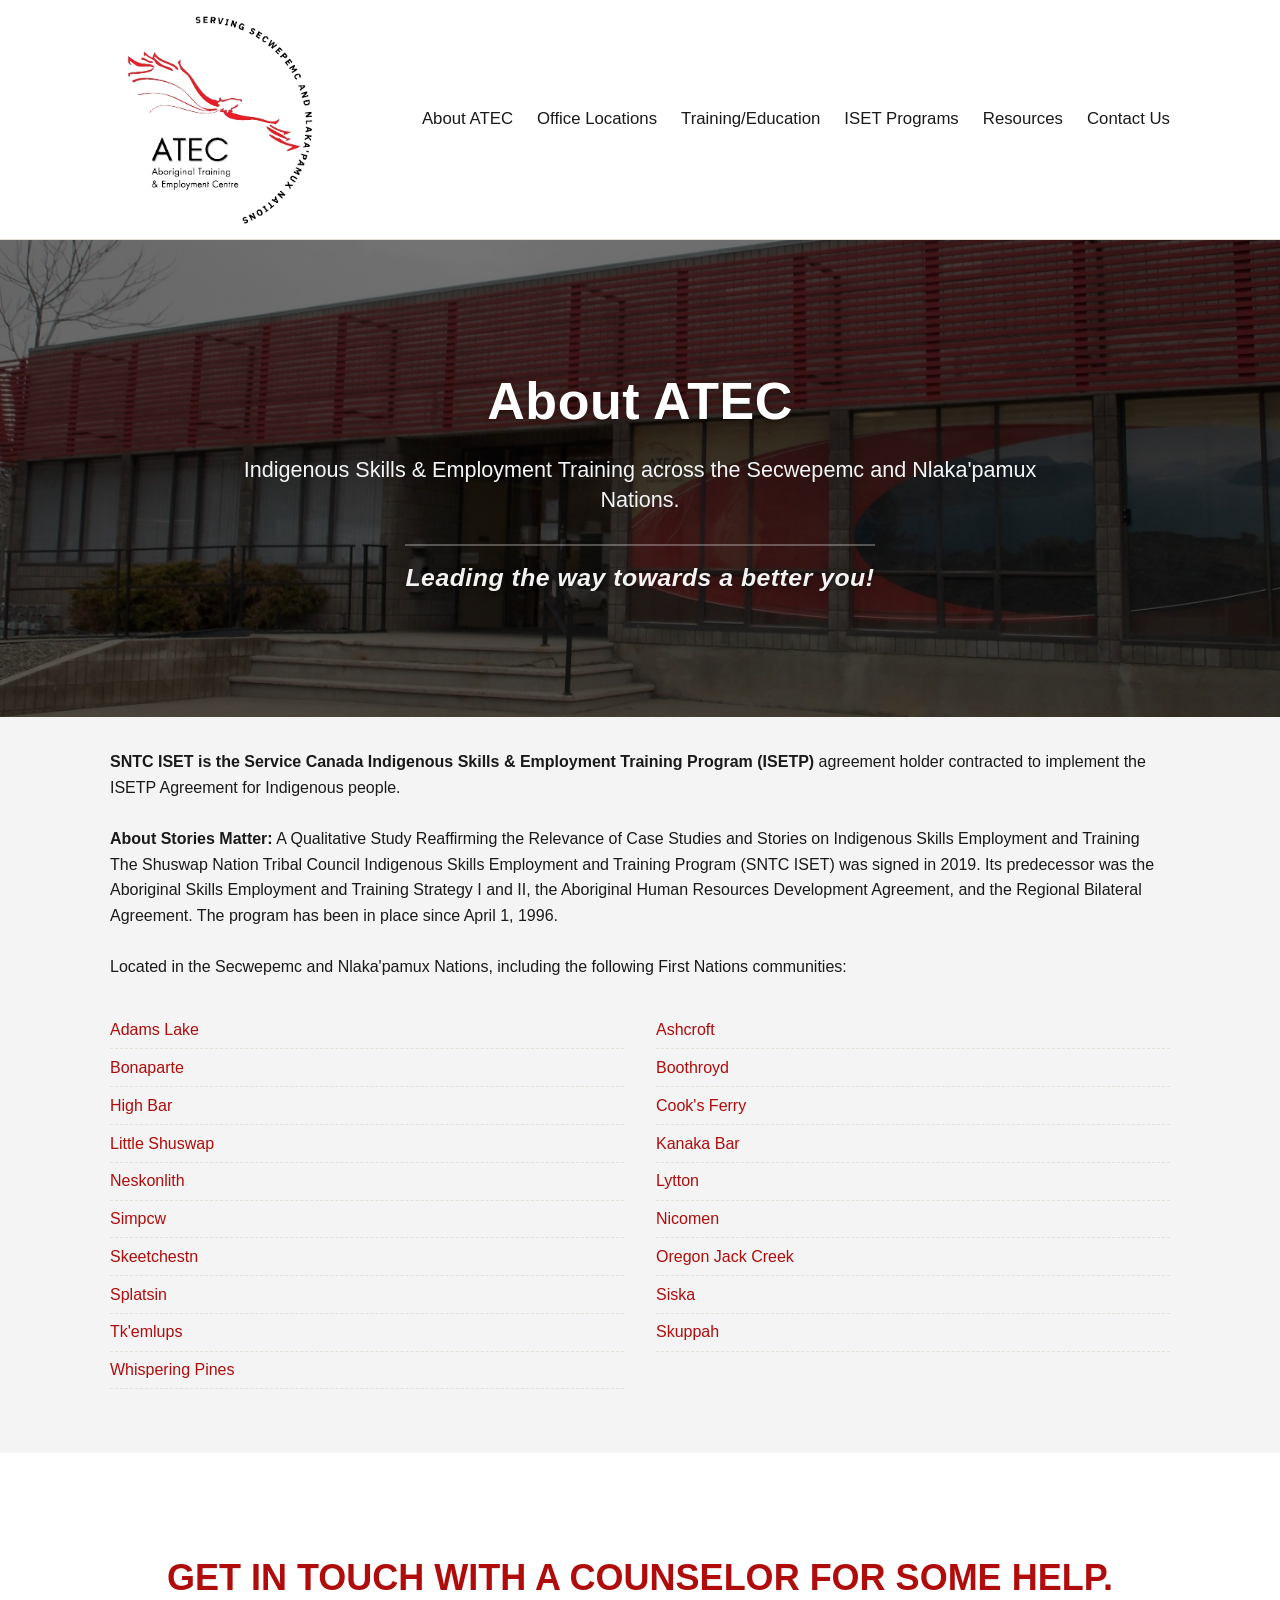
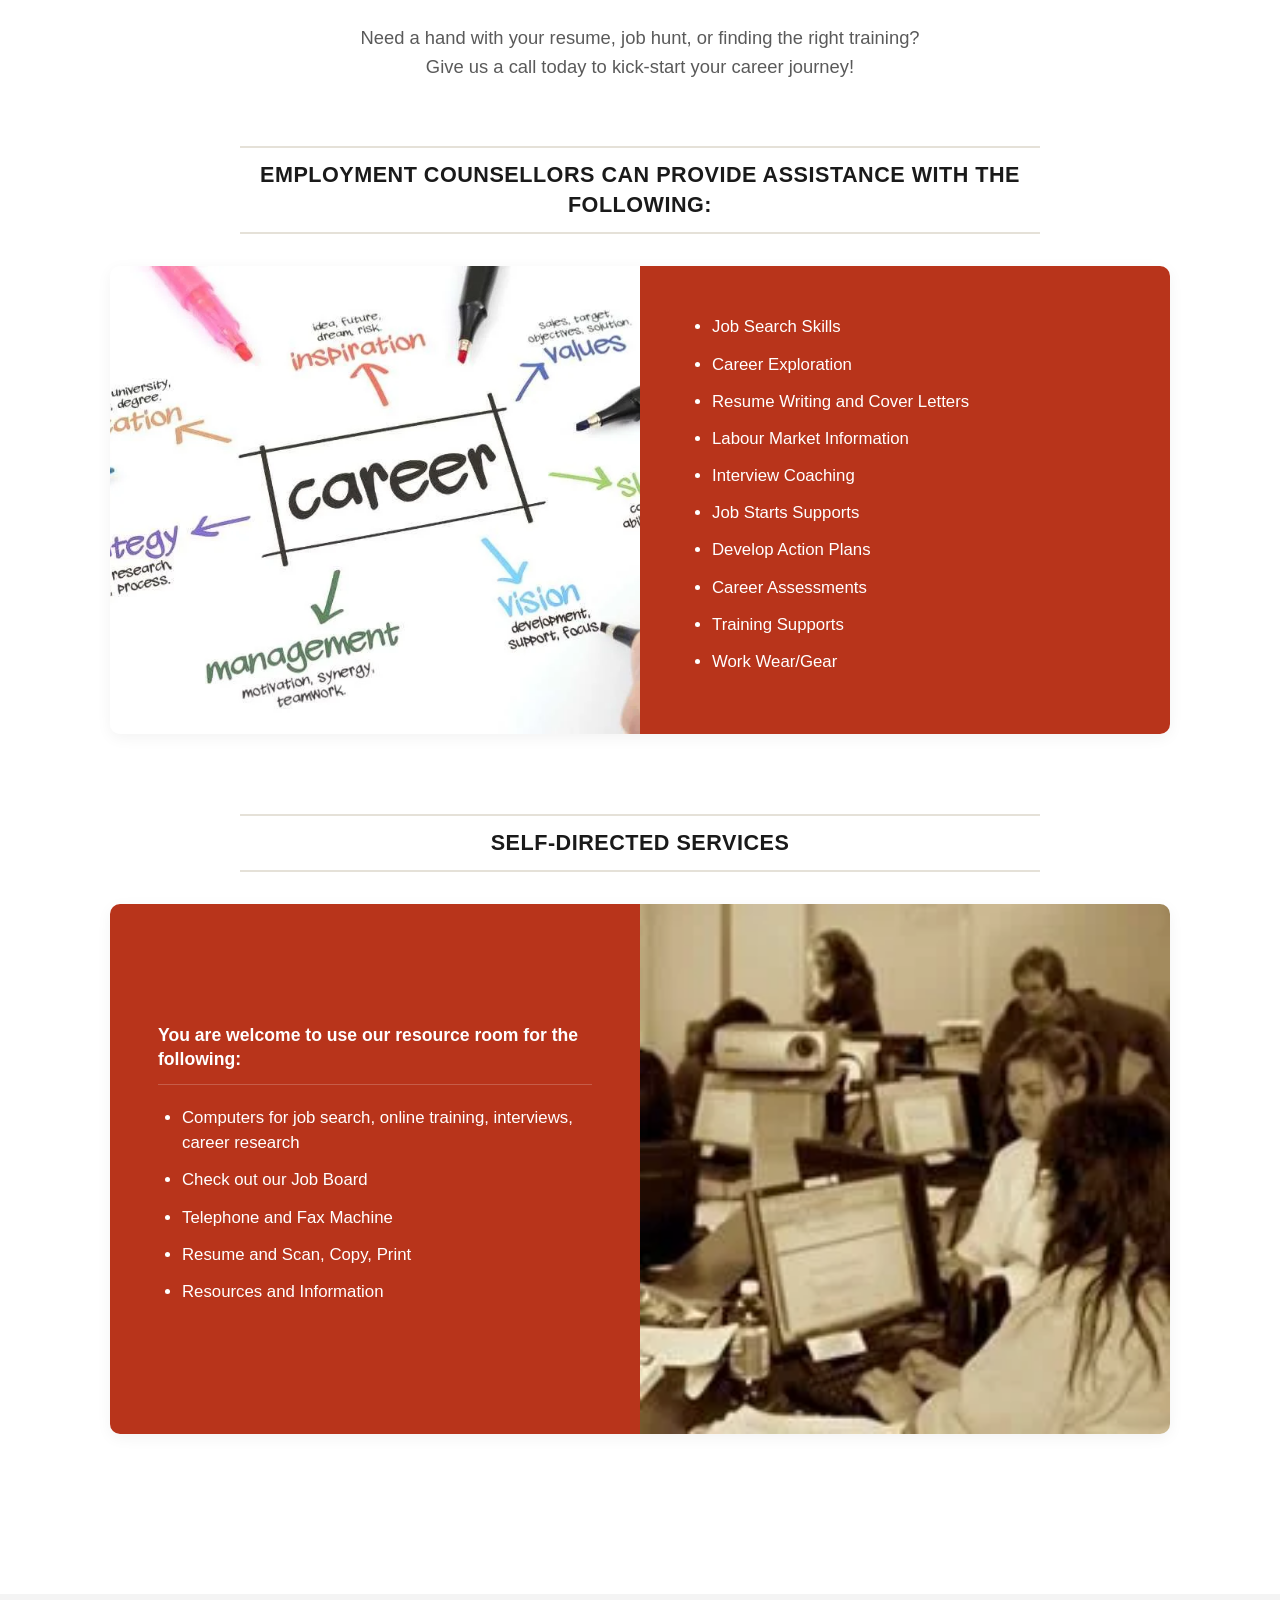
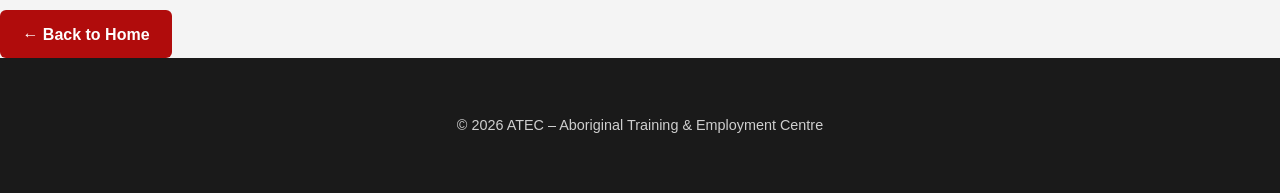
==== pages/about.html @ 4f8f6fdd "suggestions update 2" ====
<!doctype html>
<html lang="en">
  <head>
    <meta charset="utf-8" />
    <meta name="viewport" content="width=device-width, initial-scale=1" />
    <title>About ATEC </title>
    <meta name="description" content="SNTC ISET is the Service Canada Indigenous Skills & Employment Training Program agreement holder serving the Secwepemc and Nlaka'pamux Nations." />
    <link rel="stylesheet" href="../styles.css" />
  </head>
  <body>
    <header class="site-header">
      <div class="container header-inner">
        <div class="logo">
          <a href="../index.html" class="logo"><img src="../media/ATEC_LogoColor_SM-removebg-preview.webp" alt="ATEC Logo" height="225px"></a>
        </div>
        <button class="nav-toggle" id="menu-toggle" aria-label="Toggle Options Menu">
        <span></span>
        <span></span>
        <span></span>
        </button>
        <nav class="site-nav" aria-label="Primary">
          <ul>
            <li><a href="../pages/about.html">About ATEC</a></li>
            <li><a href="../pages/offices.html">Office Locations</a></li>
            <li><a href="../pages/train-educ.html">Training/Education</a></li>
            <li><a href="../pages/iset.html">ISET Programs</a></li>
            <li><a href="../pages/resources.html">Resources</a></li>
            <li><a href="../pages/contact.html">Contact Us</a></li>
          </ul>
        </nav>
      </div>
    </header>
    <main>
      <section class="page-hero about-hero">
        <div class="hero-overlay"></div>
        <div class="container hero-inner-content">
          <h1>About ATEC</h1>
          <p class="tagline">Indigenous Skills &amp; Employment Training across the Secwepemc and Nlaka'pamux Nations.</p>
          <p class="hero-phrase">Leading the way towards a better you!</p>
        </div>
      </section>
      <div class="container">
        <p>
        <strong>SNTC ISET is the Service Canada Indigenous Skills &amp; Employment Training Program (ISETP) </strong> agreement holder contracted to implement the ISETP Agreement for Indigenous people.
        </p><br>
        <p> <strong>About Stories Matter:</strong> A Qualitative Study Reaffirming the Relevance of Case Studies and Stories on Indigenous Skills Employment and Training The Shuswap Nation Tribal Council Indigenous Skills Employment and Training Program (SNTC ISET) was signed in 2019. Its predecessor was the Aboriginal Skills Employment and Training Strategy I and II, the Aboriginal Human Resources Development Agreement, and the Regional Bilateral Agreement. The program has been in place since April 1, 1996. 
        </p> <br>
        <p> Located in the Secwepemc and Nlaka'pamux Nations, including the following First Nations communities:
        </p>
        <nav class="nations">
          <div>   
            <ul>
              <li><a href="https://adamslakeband.org/" target="_blank">Adams Lake</a></li>
              <li><a href="https://www.bonapartefirstnation.ca/" target="_blank">Bonaparte</a></li>
              <li><a href="https://www.highbarfirstnation.ca/" target="_blank">High Bar</a></li>
              <li><a href="https://lslb.ca/" target="_blank">Little Shuswap</a></li>
              <li><a href="https://neskonlith.net/" target="_blank">Neskonlith</a></li>
              <li><a href="https://simpcw.com/" target="_blank">Simpcw</a></li>
              <li><a href="https://skeetchestn.ca/" target="_blank">Skeetchestn</a></li>
              <li><a href="https://splatsin.ca/" target="_blank">Splatsin</a></li>
              <li><a href="https://tkemlups.ca/" target="_blank">Tk'emlups</a></li>
              <li><a href="https://www.wpcib.com/" target="_blank">Whispering Pines</a></li>
            </ul>
          </div>
          <div>    
            <ul>
               <li><a href="http://www.ashcroftband.ca/" target="_blank">Ashcroft</a></li>
              <li><a href="https://www.bcafn.ca/first-nations-bc/lower-mainland-southwest/boothroyd-indian-band" target="_blank">Boothroyd</a></li>
              <li><a href="https://cooksferry.ca/" target="_blank">Cook's Ferry</a></li>
              <li><a href="https://www.kanakabarband.ca/" target="_blank">Kanaka Bar</a></li>
              <li><a href="https://lfn.band/" target="_blank">Lytton</a></li>
              <li><a href="https://www.nicomenband.com/" target="_blank">Nicomen</a></li>
              <li><a href="https://www.bcafn.ca/first-nations-bc/thompson-okanagan/oregon-jack-creek" target="_blank">Oregon Jack Creek</a></li>
              <li><a href="https://www.bcafn.ca/first-nations-bc/thompson-okanagan/siska" target="_blank">Siska</a></li>
              <li><a href="https://www.skuppah.ca/" target="_blank">Skuppah</a></li>
            </ul>
          </div>
        </nav>
      </div>
      <section class="client-info">
        <div class="container">
          <h2 class="client-info-main-title">GET IN TOUCH WITH A COUNSELOR FOR SOME HELP.</h2>
          <div class="client-info-intro">
            <p>Need a hand with your resume, job hunt, or finding the right training?</p>
            <p>Give us a call today to kick-start your career journey!</p>
          </div>
          <h3 class="section-block-title">EMPLOYMENT COUNSELLORS CAN PROVIDE ASSISTANCE WITH THE FOLLOWING:</h3>
          <div class="client-info-grid">
            <div class="client-info-media">
              <img class="client-info-image" src="../media/what-is-career.webp" alt="What is a career" />
            </div>
            <div class="client-info-box accent-box">
              <ul class="client-info-list">
                <li>Job Search Skills</li>
                <li>Career Exploration</li>
                <li>Resume Writing and Cover Letters</li>
                <li>Labour Market Information</li>
                <li>Interview Coaching</li>
                <li>Job Starts Supports</li>
                <li>Develop Action Plans</li>
                <li>Career Assessments</li>
                <li>Training Supports</li>
                <li>Work Wear/Gear</li>
              </ul>
            </div>
          </div>
          <div class="self-directed-header-group">
            <h3 class="section-block-title">SELF-DIRECTED SERVICES</h3>
          </div>
          <div class="client-info-grid reverse">
            <div class="client-info-media">
              <img class="client-info-image" src="../media/Self+Directed+Phota.webp" alt="Self-Directed Services Resource Room" />
            </div>
            <div class="client-info-box brand-box">
              <p class="box-intro-text">You are welcome to use our resource room for the following:</p>
              <ul class="client-info-list">
                <li>Computers for job search, online training, interviews, career research</li>
                <li>Check out our Job Board</li>
                <li>Telephone and Fax Machine</li>
                <li>Resume and Scan, Copy, Print</li>
                <li>Resources and Information</li>
              </ul>
            </div>
          </div>
        </div>
      </section>
      <p><a class="button" href="../index.html">← Back to Home</a></p>
    </main>
    <footer class="site-footer">
      <div class="container">
        <p>&copy; <span id="year"></span> ATEC – Aboriginal Training &amp; Employment Centre</p>
      </div>
    </footer>
    <script src="../script.js"></script>
  </body>
</html>
---- styles.css ----
/* 1. GLOBAL RESETS & VARIABLES (Applies to all pages)*/
:root {
  --bg: #ffffff;
  --fg: #1a1a1a;
  --muted: #5a5a5a;
  --accent: rgba(176, 12, 12, 1);
  --accent-dark: #8a2614;
  --surface: #f6f4ef;
  --border: #e5e1d8;
  --maxw: 1100px;
  
  /* Resources Page Variables */
  --primary-color: rgba(176, 12, 12, 1);
  --accent-orange: rgba(176, 12, 12, 1);
  --accent-orange-hover: rgba(176, 12, 12, 1);
  --text-dark: #1f2937;
  --text-muted: #4b5563;
  --bg-light: #f9fafb;
  --bg-card: #ffffff;
  --bg-tint: #f3f4f6;
  --border-color: #e5e7eb;
  --max-width: 1140px;
  --font-stack: 'Plus+Jakarta+Sans', -apple-system, BlinkMacSystemFont, "Segoe UI", Roboto, sans-serif;
}

* { 
  box-sizing: border-box;
  margin: 0; 
  padding: 0; 
}

body {
  font-family: -apple-system, BlinkMacSystemFont, "Segoe UI", Roboto, Helvetica, Arial, sans-serif;
  color: var(--fg);
  background-color: #f4f4f4;
  line-height: 1.6;
  -webkit-font-smoothing: antialiased;
}

img {
  max-width: 100%; 
  display: block;
}

a { 
  color: var(--accent); 
  text-decoration: none; 
}

a:hover { 
  text-decoration: underline; 
}

/* Global Layout Components */
.container {
  width: 100%;
  max-width: var(--maxw);
  margin: 0 auto;
  padding: 2rem 1.25rem;
}

.section { 
  padding: 4rem 0; 
}

.section-alt { 
  background: var(--surface); 
}

.section h2 {
  font-size: 1.75rem;
  margin: 0 0 1rem;
}

.button {
  display: inline-block;
  background: var(--accent);
  color: #fff;
  padding: 0.7rem 1.4rem;
  border-radius: 6px;
  font-weight: 600;
  margin-top: 1rem;
}

.button:hover { 
  background: var(--accent-dark); 
  text-decoration: none; 
}


/*2. GLOBAL HEADER & NAVIGATION (Shared Across Pages)*/
.site-header {
  position: sticky;
  top: 0;
  background: var(--bg);
  height: auto; 
  min-height: 4.5rem;
  max-height: 15rem; 
  border-bottom: 1px solid var(--border);
  padding: 1rem 5%; 
  z-index: 100;
  display: flex;
  align-items: center;
}

.header-inner {
  display: flex;
  align-items: center;
  justify-content: space-between; 
  flex-direction: row;
  width: 100%; 
  max-width: var(--maxw);
  margin: 0 auto;
}

/* Explicitly enforces alignment for your logo container */
.logo {
  display: flex;
  align-items: center;
  justify-content: flex-start;
  margin-right: auto; 
  width: 220px;
  max-width: 280px;
}

/* Base structural sizing rule for image logos */
.logo img {
  display:block;
  height: auto;
  max-height: 3.5rem; 
  width: 100%;
  max-height:15rem;
  object-fit: contain;
}

.site-nav {
  margin-left: auto;
}

.site-nav ul {
  display: flex;
  flex-wrap: wrap; 
  gap: 1.5rem;
  list-style: none;
  margin: 0;
  padding: 0;
  align-items: center;
}

.site-nav a {
  color: var(--fg);
  font-size: 1.05rem; 
  font-weight: 500;
  white-space: nowrap; 
}

.site-nav a:hover { 
  color: var(--accent); 
  text-decoration: none; 
}

.nav-toggle {
  display: none;
  background: none;
  border: 0;
  width: 40px;
  height: 40px;
  cursor: pointer;
  padding: 0;
  margin-left: auto; 
}

.nav-toggle span {
  display: block;
  height: 2px;
  background: var(--fg);
  margin: 6px auto;
  width: 24px;
  transition: 0.2s;
}

/* Alternative Header Framework Variant Cleanup */
.main-header {
  background-color: #ffffff;
  box-shadow: 0 2px 10px rgba(0,0,0,0.05);
  position: sticky;
  top: 0;
  z-index: 100;
}

.header-container {
  max-width: 1200px;
  margin: 0 auto;
  padding: 15px 20px;
  display: flex;
  justify-content: space-between;
  align-items: center;
}
/* Interior Pages Main Branding Elements */
.page-hero.about-hero {
  position: relative;
  background-image: url('media/about-contact-hero.jpg'); 
  background-size: cover;
  background-position: center;
  background-repeat: no-repeat;
  padding: 5.5rem 0;
  border-bottom: none;
}

.about-hero .hero-overlay {
  position: absolute;
  top: 0;
  left: 0;
  width: 100%;
  height: 100%;
  background-color: rgba(0, 0, 0, 0.55); 
  z-index: 1;
}
/*changes */
.about-hero .hero-inner-content {
  position: relative;
  z-index: 2;
  text-align: center;
}

.about-hero h1 {
  color: #ffffff !important;
  font-size: clamp(2.25rem, 5vw, 3.25rem);
  font-weight: 800;
  margin-bottom: 0.75rem;
  letter-spacing: 0.5px;
  text-shadow: 0 2px 4px rgba(0,0,0,0.3);
}

.about-hero .tagline {
  color: #f3f4f6 !important;
  font-size: clamp(1.05rem, 2vw, 1.35rem);
  max-width: 800px;
  margin: 0 auto 1.25rem auto;
  line-height: 1.4;
}

.about-hero .hero-phrase {
  display: inline-block;
  color: #ffffff;
  font-size: clamp(1.15rem, 2.5vw, 1.55rem);
  font-weight: 600;
  font-style: italic;
  border-top: 2px solid rgba(255, 255, 255, 0.3);
  padding-top: 0.75rem;
  margin-top: 0.5rem;
  letter-spacing: 0.5px;
  opacity: 0.95;
  text-shadow: 0 2px 5px rgba(0, 0, 0, 0.4);
}
.page-hero.contact-hero {
  position: relative;
  background-image: url('media/about-contact-hero.jpg'); 
  background-size: cover;
  background-position: center;
  background-repeat: no-repeat;
  padding: 5.5rem 0; 
  border-bottom: none;
}
/* Connects the overlay layer to the contact hero */
.contact-hero .hero-overlay {
  position: absolute;
  top: 0;
  left: 0;
  width: 100%;
  height: 100%;
  background-color: rgba(0, 0, 0, 0.55); 
  z-index: 1;
}
/* Positions text above the veil layer */
.contact-hero .hero-inner-content {
  position: relative;
  z-index: 2;
  text-align: center;
}
/* Header text consistency rules */
.contact-hero h1 {
  color: #ffffff !important;
  font-size: clamp(2.25rem, 5vw, 3.25rem);
  font-weight: 800;
  margin-bottom: 0.75rem;
  letter-spacing: 0.5px;
  text-shadow: 0 2px 4px rgba(0,0,0,0.3);
}

.contact-hero .tagline {
  color: #f3f4f6 !important;
  font-size: clamp(1.05rem, 2vw, 1.35rem);
  max-width: 800px;
  margin: 0 auto 1.25rem auto;
  line-height: 1.4;
}
/* Signature tagline styling */
.contact-hero .hero-phrase {
  display: inline-block;
  color: #ffffff;
  font-size: clamp(1.15rem, 2.5vw, 1.55rem);
  font-weight: 600;
  font-style: italic;
  border-top: 2px solid rgba(255, 255, 255, 0.3);
  padding-top: 0.75rem;
  margin-top: 0.5rem;
  letter-spacing: 0.5px;
  opacity: 0.95;
  text-shadow: 0 2px 5px rgba(0, 0, 0, 0.4);
}
/*3. HOME PAGE (INDEX) UNIQUE COMPONENTS */
/* Hero Video Section */
.hero-video-container {
  position: relative;
  width: 100%;
  height: 45vh; 
  overflow: hidden;
  display: flex;
  align-items: center;
  justify-content: center;
}

.hero-video-container::before {
  content: '';
  position: absolute;
  top: 0;
  left: 0;
  width: 100%;
  height: 100%;
  z-index: 2;
  pointer-events: auto;
}

.video-background {
  position: absolute;
  top: 0;
  left: 0;
  width: 100%;
  height: 100%;
  z-index: 1; 
  pointer-events: none; 
}

.video-background iframe {
  position: absolute;
  top: 50%;
  left: 50%;
  width: 100vw;
  height: 56.25vw; 
  min-height: 100vh;
  min-width: 177.77vh; 
  transform: translate(-50%, -50%) scale(1.0); 
  pointer-events: none;
}

.hero-content {
  position: relative;
  z-index: 1;
  color: #ffffff;
  text-align: center;
  text-shadow: 0 6px 10px rgba(0,0,0,0.6); 
}

.hero-content h1 {
  font-size: clamp(2rem, 5vw, 3.25rem);
  margin: 0 0 1rem;
  line-height: 1.15;
  font-weight: 900;
  letter-spacing: -0.5px;
  -webkit-text-stroke: 1.5px #000000;
  text-shadow: 0 2px 4px rgba(0, 0, 0, 1),          
               0 4px 8px rgb(0, 0, 0),
               3px 2px 4px rgba(0, 0, 0, 0.9),  
               6px 4px 12px rgba(0, 0, 0, 0.85), 
               10px 8px 24px rgba(0, 0, 0, 0.8),  
               14px 12px 40px rgba(0, 0, 0, 0.7);
}

.hero-content .tagline {
  font-size: clamp(1rem, 2.5vw, 1.5rem);
  margin: 0;
  line-height: 1.5;
  font-weight: 600;
  -webkit-text-stroke: 0.9px #000000;
  text-shadow: 0 2px 4px rgba(0, 0, 0, 1), 
               0 4px 8px rgb(0, 0, 0),
               2px 2px 4px rgba(0, 0, 0, 0.9),  
               5px 4px 12px rgba(0, 0, 0, 0.85),
               8px 8px 24px rgba(0, 0, 0, 0.8), 
               12px 12px 40px rgba(0, 0, 0, 0.7);
}

/* Image Carousel / Slider Component */
.slider-container {
  max-width: 800px;
  width: 100%;
  height: 450px !important;
  position: relative;
  overflow: hidden;    
  border-radius: 8px;
  box-shadow: 0 4px 15px rgba(0,0,0,0.2);
  margin: 2rem auto;
}

.slider-track {
  display: flex;        
  width: 100% !important;
  transition: transform 0.4s ease-in-out; 
}

.slider-track img {
  height: 100% !important;
  width: 100% !important;
  object-fit: cover !important;
  flex-shrink: 0;       
}

.nav-btn {
  position: absolute;
  top: 50%;
  transform: translateY(-50%);
  background-color: rgba(0, 0, 0, 0.5);
  color: white;
  border: none;
  font-size: 24px;
  padding: 12px 16px;
  cursor: pointer;
  border-radius: 50%;
  transition: background-color 0.2s;
  z-index: 10;
}

.nav-btn:hover {
  background-color: rgba(0, 0, 0, 0.8);
}

.prev-btn { left: 15px; }
.next-btn { right: 15px; }

.carousel img, 
.slider img {
  width: 100%;
  height: 100rem; 
  object-fit: cover; 
  object-position: center; 
}

/* SNTC section */
.sntc-section {
  padding: 80px 0;
  background-color: #ffffff; /* Or a very soft off-white */
}

.section-subtitle {
  display: block;
  font-size: 0.9rem;
  text-transform: uppercase;
  letter-spacing: 2px;
  color: #c0392b; /* Use your primary cultural accent color here */
  margin-bottom: 10px;
  font-weight: bold;
}

.sntc-grid {
  display: grid;
  grid-template-columns: 1fr;
  gap: 40px;
}

.info-card {
  background: #f9f9f9;
  padding: 25px;
  border-left: 4px solid #c0392b; /* Connects visually with your accent color */
  border-radius: 4px;
  margin-bottom: 20px;
  box-shadow: 0 4px 6px rgba(0,0,0,0.02);
}

.info-card h3 {
  margin-top: 0;
  font-size: 1.2rem;
  margin-bottom: 10px;
}
/* DOCUMENTARY VIDEO UNIQUE COMPONENTS*/
.documentary-section, 
.bcateam-video-section {
  max-width: var(--max-width, 1140px);
  margin: 50px auto;
  padding: 10px 24px;
  margin-top: 10rem;
  margin-bottom: 10rem;
}

.documentary-title,
.bcateam-title {
  color: var(--accent);
  font-size: 3rem;
  text-align: start;
  text-decoration: underline 3px;
}

.documentary-hero-media {
  width: 100%;
  margin-bottom: 40px; 
}

.video-responsive-wrapper {
  position: relative;
  width: 100%;
  padding-bottom: 56.25%; 
  height: 0;
  overflow: hidden;
  border-radius: 8px;
  box-shadow: 0 6px 25px rgba(0, 0, 0, 0.12);
  background: #000000;
}

.video-responsive-wrapper iframe {
  position: absolute;
  top: 0;
  left: 0;
  width: 100%;
  height: 100%;
  border: 0;
}

.documentary-credits {
  margin-top: 16px;
  font-size: 0.82rem;
  line-height: 1.5;
  color: var(--text-muted, #6b7280);
  background: var(--bg-light, #f9fafb);
  padding: 16px 20px;
  border-radius: 6px;
  border: 1px solid var(--border-color, #e5e7eb);
}

.documentary-credits strong {
  color: var(--primary-color, #1b4d3e);
}

.documentary-text-columns {
  display: grid;
  grid-template-columns: 1fr 1fr; 
  gap: 40px;
}

.documentary-p {
  font-size: 1rem;
  line-height: 1.7;
  color: var(--text-dark, #1f2937);
  margin: 1rem;
  text-align: justify;
}
/* Wave photo */
.wave-banner-link {
  text-decoration: none;
  display: block;
  margin: 60px 0; 
}

/* Base Banner Setup */
.wave-banner-section {
  position: relative;
  min-height: 380px;
  display: flex;
  align-items: center;
  justify-content: center;
  background-image: url('./media/Screenshot 2026-07-02 142215.png'); 
  background-size: cover;
  background-position: center;
  padding: 200px 20px;
  box-sizing: border-box;
  overflow: hidden; 
}

/* The SVG Wave Structural Engine */
.banner-wave {
  position: absolute;
  left: 0;
  width: 100%;
  height: 80px; 
  line-height: 0;
  z-index: 2;
}

.banner-wave svg {
  position: relative;
  display: block;
  width: 100%;
  height: 100%;
}

.banner-wave svg path {
  fill: var(--body-bg, #f4f6f9) !important; 
}

.banner-wave-top {
  top: 0;
}

.banner-wave-bottom {
  bottom: 0;
}

.wave-banner-overlay {
  position: absolute;
  top: 0;
  left: 0;
  width: 100%;
  height: 100%;
  background: rgba(0, 0, 0, 0.45);
  z-index: 1;
}

.wave-banner-content {
  position: relative;
  z-index: 3; 
  text-align: center;
  color: #ffffff;
}

.wave-banner-content h2 {
  font-size: 3rem;
  font-weight: 700;
  margin: 0 0 20px 0;
  letter-spacing: 1px;
  text-shadow: 0 4px 12px rgba(0, 0, 0, 0.6);
}

.wave-btn-text {
  font-size: 1.1rem;
  font-weight: 500;
  text-transform: uppercase;
  background: var(--accent, #c9a054);
  color: #ffffff;
  padding: 12px 28px;
  border-radius: 30px;
  display: inline-block;
  box-shadow: 0 4px 15px rgba(0,0,0,0.3);
  transition: all 0.3s ease;
}

.wave-banner-link:hover .wave-btn-text {
  transform: translateY(-2px);
  box-shadow: 0 8px 20px rgba(0,0,0,0.4);
  filter: brightness(1.15); 
}
/*4. ABOUT PAGE PANEL SPECIFIC PAGE LAYOUT*/
.nations {
  display: grid;
  gap: 2rem;
  grid-template-columns: repeat(auto-fit, minmax(220px, 1fr));
  margin: 2rem 0;
}

.nations h2 {
  font-size: 1.25rem;
  color: var(--accent);
  border-bottom: 2px solid var(--border);
  padding-bottom: 0.4rem;
  margin-bottom: 0.75rem;
}

.nations ul {
  list-style: none;
}

.nations li {
  padding: 0.35rem 0;
  border-bottom: 1px dashed var(--border);
  color: var(--muted);
}
.client-info {
  padding: 4rem 0;
  background-color: var(--bg, #ffffff);
}

.client-info-main-title {
  text-align: center;
  font-size: clamp(1.5rem, 4vw, 2.25rem);
  color: var(--accent, #b00c0c);
  margin-bottom: 1rem;
  font-weight: 700;
  text-transform: uppercase;
}

.client-info-intro {
  text-align: center;
  font-size: 1.15rem;
  margin-bottom: 4rem;
  color: var(--muted, #5a5a5a);
}

.section-block-title {
  font-size: 1.35rem;
  color: var(--fg, #1a1a1a);
  text-align: center;
  max-width: 800px;
  margin: 4rem auto 2rem auto; 
  padding: 0.75rem 0;
  text-transform: uppercase;
  letter-spacing: 0.5px;
  line-height: 1.4;
  border-top: 2px solid var(--border, #e5e1d8);
  border-bottom: 2px solid var(--border, #e5e1d8);
}

.self-directed-header-group {
  text-align: center;
  margin-top: 5rem;
}

.section-block-subtitle {
  font-size: 1.1rem;
  color: var(--muted, #5a5a5a);
  margin: -1rem auto 2rem auto;
  max-width: 700px;
}

.client-info-grid {
  display: flex;
  margin-bottom: 4rem;
  border-radius: 10px;
  overflow: hidden;
  box-shadow: 0 4px 15px rgba(0, 0, 0, 0.05);
}

.client-info-grid.reverse {
  flex-direction: row-reverse;
}

.client-info-media, 
.client-info-box {
  flex: 1;
  min-width: 50%;
}

.client-info-image {
  width: 100%;
  height: 100%;
  min-height: 400px;
  object-fit: cover;
  display: block;
}

.client-info-box {
  padding: 3rem;
  display: flex;
  flex-direction: column;
  justify-content: center;
}

.client-info-box .box-intro-text {
  color: #ffffff;
  font-size: 1.1rem;
  font-weight: 600;
  margin-bottom: 1.25rem;
  line-height: 1.4;
  border-bottom: 1px solid rgba(255, 255, 255, 0.2);
  padding-bottom: 0.75rem;
}

.client-info-box.accent-box,
.client-info-box.brand-box {
  background-color: #b8341b; 
}

.client-info-list {
  list-style: disc;
  padding-left: 1.5rem;
  margin: 0;
}

.client-info-list li {
  margin-bottom: 0.75rem;
  font-size: 1.05rem;
  line-height: 1.5;
  color: #ffffff;
}

/*5.Office & Map Split Section styles */
.office-section {
  padding: 3rem 0;
}

.service-main-title {
  text-align: center;
  font-size: 2rem;
  margin-bottom: 0.5rem;
  color: rgba(176, 12, 12, 1);
}

.service-sub-title {
  text-align: center;
  font-size: 1.15rem;
  color: #5a5a5a;
  margin-bottom: 3rem;
  font-weight: 400;
}

.office-map-split {
  display: flex;
  gap: 3.5rem;
  align-items: flex-start; 
}

.map-column { flex: 1.2; }
.offices-column { flex: 1; }

.about-map {
  margin: 0;
  padding: 0;
  width: 100%;
  height: auto; 
  border-radius: 8px;
  box-shadow: 0 4px 15px rgba(0, 0, 0, 0.08);
}

.offices {
  display: flex;
  flex-direction: column;
  gap: 1.5rem;            
}

.office-card {
  background: #fdfdfd;
  padding: 1.5rem;
  border-left: 4px solid #b8341b; 
  border-radius: 4px;
  box-shadow: 0 2px 8px rgba(0, 0, 0, 0.04);
}

.office-card h3 {
  margin-top: 0;
  margin-bottom: 0.75rem;
  font-size: 1.25rem;
  color: #b8341b;
}

.office-card p {
  margin: 0 0 0.5rem 0;
  font-size: 1rem;
  line-height: 1.4;
}

.office-card p:last-child {
  margin-bottom: 0;
}

.notice-text {
  font-style: italic;
  color: #666;
  font-size: 0.95rem !important;
}
/*6.TRAINING/EDUCATION PAGE Generic Info Cards Grid Layout */

/* Main page Container holding the individual fb live feeds */
.facebook-card-wrapper {
  background: #ffffff;
  border-radius: 8px;
  box-shadow: 0 4px 12px rgba(0, 0, 0, 0.08);
  padding: 20px;
  width: 100%;
  box-sizing: border-box;
}

/* Forces the inner Facebook dynamic framework to scale smoothly */
.facebook-card-wrapper iframe {
  width: 100% !important;
  border: none !important;
}

/* Keeps your existing cards layout crisp and responsive */
.facebook-content .cards {
  display: grid;
  grid-template-columns: repeat(auto-fit, minmax(320px, 1fr));
  gap: 30px;
  margin-top: 20px;
}
/* Isolated layout grid for the glass links fb pages on training/edu */
.facebook-bg-section {
  position: relative;
  background-image: url('media/FB_IMG_1709776769969.webp');
  background-size: cover;
  background-position: center;
  background-repeat: no-repeat;
  padding: 150px 0;
  color: #ffffff ; 
  text-align: center;
  overflow: hidden;
}

.back-btn-container {
  position: relative;
  z-index: 3; 
  text-align: left; 
  margin-top: 7rem; 
}

.facebook-bg-section h2 {
  color: #fff !important;
  text-shadow: 0 2px 4px rgba(0, 0, 0, 0.4);
}
.facebook-bg-section .facebook-content {
  position: relative;
  z-index: 3; 
}
/* Dark tint over the background image */
.facebook-bg-section .section-overlay {
  position: absolute;
  top: 0;
  left: 0;
  width: 100%;
  height: 100%;
  background-color: rgba(0, 0, 0, 0.65);  
  z-index: 1;
}

.edu-glass-links-grid {
  display: grid;
  grid-template-columns: repeat(auto-fit, minmax(280px, 1fr));
  gap: 30px;
  max-width: 800px;
  margin: 40px auto 0 auto;
  position: relative;
  z-index: 2; 
}

/* The Frosted Glass Card Design */
.glass-action-card {
  display: block;
  text-decoration: none; 
  background: rgba(255, 255, 255, 0.15); 
  backdrop-filter: blur(12px);          
  -webkit-backdrop-filter: blur(12px);  
  border: 1px solid rgba(255, 255, 255, 0.3); 
  border-radius: 12px;
  padding: 30px 20px;
  box-shadow: 0 8px 32px 0 rgba(0, 0, 0, 0.2);
  transition: all 0.3s cubic-bezier(0.25, 0.8, 0.25, 1);
  text-align: center;
  box-sizing: border-box;
}

/* Interactive Hover State */
.glass-action-card:hover {
  transform: translateY(-5px);
  background: rgba(255, 255, 255, 0.25); /* Brightens up slightly on hover */
  border-color: rgba(255, 255, 255, 0.5); /* Crisp edge glow */
  box-shadow: 0 15px 35px rgba(0, 0, 0, 0.3);
}

/* Typography styles to ensure high contrast against the photo background */
.glass-action-card h3 {
  color: #ffffff;
  font-size: 1.4rem;
  margin: 0 0 10px 0;
  font-weight: 600;
  text-shadow: 0 2px 4px rgba(0, 0, 0, 0.3);
}

.glass-action-card p {
  color: rgba(255, 255, 255, 0.85);
  font-size: 1rem;
  margin: 0;
  font-weight: 400;
}

/*7. ISET / OFFICE INFO & PROGRAM BLOCK PAGE LAYOUTS*/
/* Layout Structural Wrapper */
.content-wrapper {
  max-width: 1200px;
  margin: 40px auto;
  padding: 0 20px;
}

.intro-section {
  text-align: center;
  margin-bottom: 50px;
}

.intro-section h2 {
  font-size: 32px;
  color: rgba(176, 12, 12, 1);
  margin-bottom: 15px;
}

.subtitle {
  font-size: 16px;
  color: #666;
  max-width: 700px;
  margin: 0 auto;
}

/* Flexbox/Grid Program Block layout */
.grid-section {
  display: grid;
  grid-template-columns: repeat(auto-fit, minmax(320px, 1fr));
  gap: 30px;
  margin-bottom: 60px;
}

.info-card {
  background-color: #ffffff;
  border-radius: 8px;
  padding: 30px;
  box-shadow: 0 4px 6px rgba(0,0,0,0.02);
  border: 1px solid #eef2f4;
  transition: transform 0.2s, box-shadow 0.2s;
}

.info-card:hover {
  transform: translateY(-4px);
  box-shadow: 0 10px 20px rgba(0,0,0,0.05);
}

.card-icon {
  font-size: 36px;
  margin-bottom: 15px;
}

/* ISET Program Photos specific adjustment inside card containers */
.card-icon img {
  width: 100%;          
  height: 220px;        
  object-fit: cover;    
  border-radius: 6px;   
  margin-bottom: 1.25rem; 
  display: block;
}

.info-card h3 {
  font-size: 20px;
  color: rgba(176, 12, 12, 1);
  margin-bottom: 12px;
}

.info-card p {
  color: #555;
  font-size: 14px;
  margin-bottom: 20px;
}

.card-btn {
  background-color: #e2e8f0;
  border: none;
  color: #4a5568;
  padding: 10px 16px;
  font-weight: 600;
  border-radius: 4px;
  cursor: pointer;
  width: 100%;
  transition: background-color 0.2s;
}

.card-btn:hover {
  background-color: #cbd5e0;
}

/* JS Interactive Dropdowns */
.details-content {
  display: none;
  margin-top: 15px;
  padding: 12px;
  border-top: 1px dashed #e2e8f0;
  font-size: 13.5px;
  background-color: #fafbfc;
  border-radius: 4px;
}

/*8. RESOURCES PAGE*/
.resource-hero .resource-h1 {
  color: rgba(176, 12, 12, 1);
  padding: 60px 0 50px 0;
  text-align: center;
}

.resource-hero-content h1 {
  color: #ffffff;
  font-size: 2.5rem;
  font-weight: 700;
  margin-bottom: 16px;
  letter-spacing: -0.03em;
}

.resource-hero-subtitle {
  font-size: 1.15rem;
  max-width: 800px;
  margin: 0 auto 30px auto;
  opacity: 0.9;
  font-weight: 300;
}

.toc {
  background: rgba(176, 12, 12, 1);
  padding: 16px 24px;
  margin: 0 auto 20px auto; 
  border-radius: 8px;
  display: flex;
  justify-content: center;
  align-items: center;
  gap: 15px;
  max-width: 70%;
  backdrop-filter: blur(5px);
}

.toc-title {
  font-weight: 600;
  font-size: 0.9rem;
  text-transform: uppercase;
  letter-spacing: 0.05em;
  color: #ffffff;
}

.toc-links {
  display: flex;
  gap: 15px;
  flex-wrap: wrap;
}

.toc-links a {
  color: #ffffff;
  text-decoration: none;
  font-size: 0.95rem;
  background: rgba(255, 255, 255, 0.15);
  padding: 6px 14px;
  border-radius: 20px;
  transition: all 0.2s ease;
}

.toc-links a:hover {
  background: #ffffff;
  color: var(--primary-color);
}

.main-content-wrapper {
  padding-top: 40px;
  padding-bottom: 60px;
}

.section-block {
  margin-bottom: 50px;
  background: var(--bg-card);
  padding: 35px;
  border-radius: 12px;
  box-shadow: 0 4px 20px rgba(0,0,0,0.02);
  border: 1px solid var(--border-color);
}

.section-block h2 {
  font-size: 1.85rem;
  color: var(--primary-color);
  margin-bottom: 25px;
  border-bottom: 2px solid var(--border-color);
  padding-bottom: 10px;
}

.section-block h3 {
  font-size: 1.4rem;
  color: var(--primary-color);
  margin-bottom: 15px;
}

.section-header {
  margin-bottom: 20px;
}

.check-card h4 {
  font-size: 1.1rem;
  margin-bottom: 15px;
  color: var(--primary-color);
}

ul.checks {
  list-style: none;
}

ul.checks li {
  position: relative;
  padding-left: 28px;
  margin-bottom: 12px;
}

ul.checks li::before {
  content: "✓";
  position: absolute;
  left: 0;
  top: -1px;
  color: var(--accent-orange);
  font-weight: bold;
  font-size: 1.2rem;
}

.highlight-text {
  margin-top: 15px;
  font-weight: 500;
  color: var(--primary-color);
}

.styled-list {
  padding-left: 20px;
  margin: 15px 0;
}

.styled-list li {
  margin-bottom: 8px;
}

/* Interview Guides Styling */
.interview-guide-group {
  display: flex;
  flex-direction: column;
  gap: 20px;
  margin-top: 20px;
}

.guide-block {
  display: flex;
  gap: 20px;
  background: var(--bg-light, #f9fafb);
  border: 1px solid var(--border-color, #e5e7eb);
  padding: 24px;
  border-radius: 8px;
  align-items: flex-start;
  transition: transform 0.2s ease, box-shadow 0.2s ease;
}

.guide-block:hover {
  transform: translateX(4px);
  border-color: var(--primary-color, #1b4d3e);
  background: #ffffff;
  box-shadow: 0 4px 12px rgba(0, 0, 0, 0.02);
}

.guide-number {
  background: var(--primary-color, #1b4d3e);
  color: #ffffff;
  font-weight: 700;
  font-size: 1.1rem;
  width: 36px;
  height: 36px;
  display: flex;
  align-items: center;
  justify-content: center;
  border-radius: 50%;
  flex-shrink: 0;
}

.guide-body {
  flex: 1;
}

.guide-body h4 {
  font-size: 1.15rem;
  color: var(--primary-color, #1b4d3e);
  margin-bottom: 6px;
  font-weight: 600;
}

.guide-body p {
  color: var(--text-dark, #1f2937);
  font-size: 0.98rem;
  line-height: 1.5;
}

.avoid-box {
  margin-top: 15px;
  background: #fff5f5;
  border: 1px solid #fed7d7;
  padding: 15px;
  border-radius: 6px;
  color: #c53030;
  font-size: 0.92rem;
  line-height: 1.5;
}

.avoid-box strong {
  display: block;
  margin-bottom: 4px;
  color: #9b2c2c;
}
/* Main Section Header Styling */
.interview-section-title {
  color: var(--primary-color, #1b4d3e);
  font-size: 2rem;
  font-weight: 700;
  text-align: center;
  margin-bottom: 20px;
}

.guide-body details summary {
  outline: none;
  cursor: pointer;
  list-style: none; 
}

.guide-body details summary::-webkit-details-marker {
  display: none;
}

.guide-body details summary:hover h4 {
  opacity: 0.85;
}

.guide-body h4 {
  display: inline-block;
  margin: 0;
  padding-top: 6px; 
}

.dropdown-content {
  padding-top: 12px;
  animation: fadeSlideIn 0.3s ease-out;
}

.guide-trigger {
  position: relative;
  padding-right: 40px; 
  cursor: pointer;
  outline: none;
  list-style: none; 
  display: block;   
}

/* Safari standard triangle marker reset */
.guide-trigger::-webkit-details-marker {
  display: none;
}

/* Create and anchor the icon in the top-right corner of the text space */
.guide-trigger::after {
  content: '+';
  position: absolute;
  top: 0;          
  right: 5px;      
  font-size: 1.5rem;
  font-weight: 500;
  line-height: 1;
  color: var(--primary-color, #1b4d3e);
  transition: transform 0.3s ease, content 0.3s ease;
}

/* Flip to a minus sign smoothly when the guide card drops open */
.guide-block details[open] .guide-trigger::after {
  content: '−';
  transform: rotate(180deg);
}

/* Optional: Smooth entry animation for the dropped-down copy */
@keyframes fadeSlideIn {
  from {
    opacity: 0;
    transform: translateY(-4px);
  }
  to {
    opacity: 1;
    transform: translateY(0);
  }
}

.video-wrapper {
  margin-top: 30px;
  width: 100%;
  max-width: 1000px;
  align-self: center;
}

.video-wrapper iframe {
  max-width: 100%;
  height: auto;
  aspect-ratio: 16 / 9;
}
/* Link Matrices and Callouts */
.link-grid {
  display: grid;
  grid-template-columns: repeat(auto-fill, minmax(240px, 1fr));
  gap: 14px;
  margin: 20px 0 0 0;
}

.link-grid a {
  display: flex;
  align-items: center;
  justify-content: center;
  background: #ffffff;
  color: var(--text-dark);
  text-decoration: none;
  font-weight: 500;
  font-size: 0.95rem;
  padding: 16px 20px;
  border-radius: 8px;
  border: 1px solid var(--border-color);
  text-align: center;
  box-shadow: 0 2px 4px rgba(0,0,0,0.01);
  transition: all 0.2s ease-in-out;
}

.link-grid a:hover {
  border-color: var(--primary-color);
  color: var(--primary-color);
  transform: translateY(-2px);
  box-shadow: 0 4px 12px rgba(27, 77, 62, 0.1);
}
/* Container Spacing */
.job-board-dropdown {
  width: 100%;
  border-bottom: 1px solid var(--border-color, #e5e7eb) !important;
  padding-bottom: 20px;
  margin-bottom: 20px;
}

/* Turns headings into wide interactive triggers */
.job-board-trigger {
  position: relative;
  cursor: pointer;
  outline: none;
  list-style: none; 
  display: block;
  padding-right: 40px; 
}

/* Specific Webkit/Safari indicator reset override */
.job-board-trigger::-webkit-details-marker {
  display: none;
}

/* Targets the h3 to clean up standard margin gaps */
.job-board-trigger h3 {
  margin: 0;
  display: inline-block;
}

/* Inject and style the initial plus icon */
.job-board-trigger::after {
  content: '+';
  position: absolute;
  top: 0;          
  right: 5px;       
  font-size: 1.6rem;
  font-weight: 500;
  line-height: 1;
  color: var(--primary-color, #1b4d3e);
  transition: transform 0.3s ease, content 0.3s ease;
}

/* Swap into a minus sign and spin it cleanly when open */
.job-board-dropdown[open] .job-board-trigger::after {
  content: '−';
  transform: rotate(180deg);
}

/* Sets a smooth slide reveal padding container for the grids */
.dropdown-link-content {
  padding-top: 15px;
  animation: slideGridDown 0.35s cubic-bezier(0.25, 1, 0.5, 1);
}

@keyframes slideGridDown {
  from {
    opacity: 0;
    transform: translateY(-8px);
  }
  to {
    opacity: 1;
    transform: translateY(0);
  }
  
}
/* Turn the entire Employment and Training sections into image banners */
#employment, #training {
  background-size: cover;
  background-position: center;
  background-repeat: no-repeat;
  border-radius: 12px;
  padding: 50px 40px; 
  margin-bottom: 40px;
  box-shadow: 0 4px 20px rgba(0,0,0,0.08);
}

/* Image 1: Employment Opportunities Panel Background */
#employment {
  background-image: linear-gradient(rgba(17, 24, 39, 0.75), rgba(17, 24, 39, 0.85)), 
                    url('../media/433234102_875367477722935_4318586014014157203_n.webp');
}

/* Image 2: Training & Resources Panel Background */
#training {
  background-image: linear-gradient(rgba(17, 24, 39, 0.75), rgba(17, 24, 39, 0.85)), 
                    url('../media/HEO+Grad.webp');
}

/* Force all standard titles within these sections to stand out in bright white */
#employment h2, #training h2,
.job-board-trigger h3, .driver-prep-container h3 {
  color: #ffffff !important;
}

/* Ensure the divider lines fade subtly into the image instead of being dark borders */
.job-board-dropdown {
  border-bottom: 1px solid rgba(255, 255, 255, 0.15) !important;
  margin-bottom: 20px;
  padding-bottom: 20px;
  width: 100%;
}

/* Adjust the Driver's Prep line to match the bright divider theme */
.driver-prep-container {
  border-top: 1px solid rgba(255, 255, 255, 0.15) !important;
  margin-top: 20px;
  padding-top: 20px;
}

/* Make the trigger text blocks transparent backgrounds with white text */
.job-board-trigger {
  position: relative;
  cursor: pointer;
  outline: none;
  list-style: none;
  display: block;
  padding-right: 40px;
}

.job-board-trigger::-webkit-details-marker {
  display: none;
}

/* Turn the interactive plus sign icon pure white */
.job-board-trigger::after {
  content: '+';
  position: absolute;
  top: 0;
  right: 5px;
  font-size: 1.6rem;
  font-weight: 500;
  line-height: 1;
  color: #ffffff; /* Turns icon white */
  transition: transform 0.3s ease, content 0.3s ease;
}
/* Open configuration: spin and convert to minus */
.job-board-dropdown[open] .job-board-trigger::after {
  content: '−';
  transform: rotate(180deg);
}
/* Padding to give the dropped down grids space inside the panel */
.dropdown-link-content {
  padding-top: 20px;
  animation: slideGridDown 0.35s cubic-bezier(0.25, 1, 0.5, 1);
}

.driver-prep-container {
  padding-top: 15px;
  border-top: none !important;
  margin-top: 20px;
  padding-top: 20px;
}

.driver-prep-container h3 {
  margin: 0 0 20px 0;
}

.indigenous-callout {
  background: rgba(176, 12, 12, 0.15);
  border-left: 4px solid var(--accent-orange);
  padding: 20px;
  border-radius: 0 8px 8px 0;
  margin: 40px;
  
}

.community-dropdown {
  width: 100%;
}

summary.indigenous-callout {
  cursor: pointer;
  outline: none;
  list-style: none; 
  user-select: none;
}

summary.indigenous-callout::-webkit-details-marker {
  display: none;
}

summary.indigenous-callout:hover {
  filter: brightness(0.97);
}

.community-grid a {
  background: rgba(176, 12, 12, 0.15);
}

.community-grid a:hover {
  border-color: var(--accent-orange);
  color: var(--accent-orange-hover);
  box-shadow: 0 4px 12px rgba(217, 119, 6, 0.1);
}
summary.indigenous-callout {
  position: relative;
  padding-right: 50px !important; 
}

/* 2. Create and position the interactive symbol */
summary.indigenous-callout::after {
  content: '+';
  position: absolute;
  top: 25px;
  right: 25px;
  transform: translateY(-50%);
  font-size: 1.6rem;
  font-weight: 500;
  line-height: 1;
  color: var(--primary-color, #1b4d3e); 
  transition: transform 0.3s ease, content 0.3s ease;
}

/* 3. Swap the plus to a minus and rotate it smoothly when the container opens */
.community-dropdown[open] summary.indigenous-callout::after {
  content: '−'; 
  transform: rotate(180deg);
}

.btn {
  display: inline-block;
  text-decoration: none;
  padding: 12px 28px;
  font-weight: 600;
  border-radius: 6px;
  transition: all 0.2s ease;
  text-align: center;
  cursor: pointer;
}

.btn-primary {
  background-color: var(--accent-orange);
  color: #ffffff;
}

.btn-primary:hover {
  background-color: var(--accent-orange-hover);
  transform: translateY(-1px);
}

.btn-secondary {
  background-color: var(--primary-color);
  color: #ffffff;
}

.btn-secondary:hover {
  background-color: var(--accent-orange-hover);
}

.inline-cta-card {
  display: flex;
  justify-content: space-between;
  align-items: center;
  flex-wrap: wrap;
  gap: 20px;
}

.primary-cta-card {
  background: var(--primary-color);
  color: #ffffff;
  border: none;
  border-radius: 12px;
  padding: 40px;
  text-align: center;
}

.primary-cta-card h2 {
  color: #ffffff !important;
  border: none !important;
  margin-bottom: 10px;
}

.primary-cta-card p {
  margin-bottom: 25px;
  opacity: 0.9;
  font-size: 1.1rem;
}

.back-home-wrap {
  margin-top: 20px;
}

.back-link {
  color: var(--primary-color);
  text-decoration: none;
  font-weight: 500;
}

.back-link:hover {
  text-decoration: underline;
}

/*9. CONTACT PAGE FORM LAYOUTS */
.contact-section {
  display: flex;
  align-items: flex-end;
  padding: 60px 20px; 
  width: 100%;
  background-color: #f9f9f9;
  background-image: url('../media/unsplash-image-npxXWgQ33ZQ.webp');
  background-size: cover;
  background-position: center;
}

.contact-layout-wrapper {
  max-width: 1200px;
  width: 100%;
  margin: 0 auto;
  display: grid;
  grid-template-columns: 1fr 2fr; 
  gap: 55px; 
  align-items: center;
}

.form-container {
  background: #b8341b;
  padding: 40px;
  border-radius: 10px;
  display: flex;
  flex-direction: column;
  align-items: center;
  width: 100%;
  margin: 40px auto;
  max-width: 650px;
}

.form-container h2 {
  color: #fff;
  margin-bottom: 10px;
  font-size: 40px;
}

.form-container p {
  color: #fff;
  margin-bottom: 30px;
  font-size: 14px;
  display: flex;
  flex-direction: column;
  align-items: center;
  padding: 2rem;
}

.form-row {
  display: flex;
  gap: 20px;
  width: 100%;
}

.form-row .form-group {
  flex: 1;
}

.form-group {
  display: flex;
  flex-direction: column;
  margin-bottom: 20px;
  width: 100%;
}

label {
  margin-bottom: 8px;
  font-weight: 600;
  color: #fff;
  font-size: 14px;
}

input[type="text"],
input[type="email"],
input[type="tel"],
select,
textarea {
  width: 100%;
  padding: 12px;
  border: 1px solid #ccc;
  border-radius: 6px;
  font-size: 15px;
  background-color: #fff;
  transition: border-color 0.2s ease, box-shadow 0.2s ease;
}

input:focus, select:focus, textarea:focus {
  outline: none;
  border-color: #00766c;
  box-shadow: 0 0 0 3px rgba(0, 118, 108, 0.15);
}

textarea {
  resize: vertical;
}

/*10.CONTACT FORM PAGE Validation System Messages */
.error-message {
  color: #fff;
  font-size: 12px;
  margin-top: 5px;
  display: none;
}

.form-group.invalid input, 
.form-group.invalid select, 
.form-group.invalid textarea {
  border-color: #d93025;
  background-color: #fff8f8;
}

.form-group.invalid .error-message {
  display: block;
}

button[type="submit"] {
  background-color: black;
  color: white;
  border: none;
  padding: 14px 20px;
  font-size: 16px;
  font-weight: 600;
  border-radius: 6px;
  cursor: pointer;
  width: 100%;
  transition: background-color 0.2s ease;
}

button[type="submit"]:hover {
  background-color: #626867;
}

.form-status {
  margin-top: 20px;
  padding: 12px;
  border-radius: 6px;
  font-size: 14px;
  text-align: center;
  display: none;
}

.form-status.success {
  display: block;
  background-color: #e6f4ea;
  color: #137333;
  border: 1px solid #ceead6;
}

/* Operational Contact Grid above footer */
.contact-grid {
  display: grid;
  gap: 2.5rem;
  grid-template-columns: repeat(auto-fit, minmax(260px, 1fr));
}

.contact-grid h2 {
  grid-column: 1 / -1;
  margin-bottom: -1rem;
}

address { 
  font-style: normal; 
  color: var(--muted); 
}

#contact h2 {
  margin-bottom: 0.75rem;
}

#contact p {
  font-style:italic;
  font-size: 0.95rem;
  color: var(--muted);
  margin-bottom: 1.5rem;
}

.hours { 
  list-style: none; 
}

.hours li {
  display: flex;
  justify-content: space-between;
  border-bottom: 1px dashed var(--border);
  padding: 0.6rem 0;
  color: var(--muted);
}

.hours li span:first-child { 
  color: var(--fg); 
  font-weight: 600; 
}
/* 11. GLOBAL FOOTER (Shared Across Pages)*/
.site-footer {
  background: #1a1a1a;
  color: #cfcfcf;
  padding: 1.5rem 0;
  text-align: center;
  font-size: 0.9rem;
}
/* 12. SYSTEM MEDIA QUERIES (Global Responsiveness*/
/* Layout Shift on Medium Desktop & Tablet viewports */
@media (max-width: 920px) {
  .site-header {
    padding: 0.75rem 1.5rem;
    min-height: auto;
    height: auto; 
    position: relative;
  }

  .header-inner {
    height: 100%;
    display: flex;
    justify-content: space-between;
    align-items: center;
  }

  /* Reveal the Options Tab Button */
  .nav-toggle {
    display: block;
    z-index: 110;
  }

  /* Turn Navigation List into a Hidden Dropdown Pane */
  .site-nav {
    position: absolute;
    top: 100%; 
    left: 0;
    right: 0;
    background: #ffffff;
    border-bottom: 2px solid var(--border);
    max-height: 0; 
    overflow: hidden;
    z-index: 100;
    box-shadow: 0 10px 15px rgba(0,0,0,0.08);
    transition: max-height 0.35s ease-in-out; 
  }

  /* The class JavaScript will apply to show the options dropdown */
  .site-nav.open {
    max-height: 400px;
  }

  .site-nav ul {
    flex-direction: column; 
    gap: 0;
    padding: 1rem 1.5rem;
  }

  .site-nav li {
    width: 100%;
    border-bottom: 1px solid rgba(0, 0, 0, 0.05);
  }

  .site-nav li:last-child {
    border-bottom: none;
  }

  .site-nav a {
    display: block;
    padding: 0.85rem 0;
    font-size: 1.15rem;
    width: 100%;
    color: var(--fg);
  }

  /* Animate the Hamburger button into an 'X' when open */
  .site-nav.open ~ .nav-toggle span:nth-child(1),
  .site-nav.open + .nav-toggle span:nth-child(1) {
    transform: translateY(8px) rotate(45deg);
  }
  .site-nav.open ~ .nav-toggle span:nth-child(2),
  .site-nav.open + .nav-toggle span:nth-child(2) {
    opacity: 0;
  }
  .site-nav.open ~ .nav-toggle span:nth-child(3),
  .site-nav.open + .nav-toggle span:nth-child(3) {
    transform: translateY(-8px) rotate(-45deg);
  }
}

/* Tablet & Mobile Fallbacks for Page Layouts */
@media (max-width: 768px) {
  .contact-layout-wrapper,
  .office-map-split,
  .documentary-text-columns,
  .client-info-grid,
  .client-info-grid.reverse {
    grid-template-columns: 1fr;
    flex-direction: column;
    gap: 30px;
  }

  .client-info-media, .client-info-box { width: 100%; }
  .client-info-image { min-height: 280px; }
  .carousel img, .slider img { height: 300px !important; }
}
/* Switches to side-by-side layout on desktop for sntc section*/
@media (min-width: 768px) {
  .sntc-grid {
    grid-template-columns: 1.2fr 1fr;
    align-items: center;
    gap: 60px;
  }
}
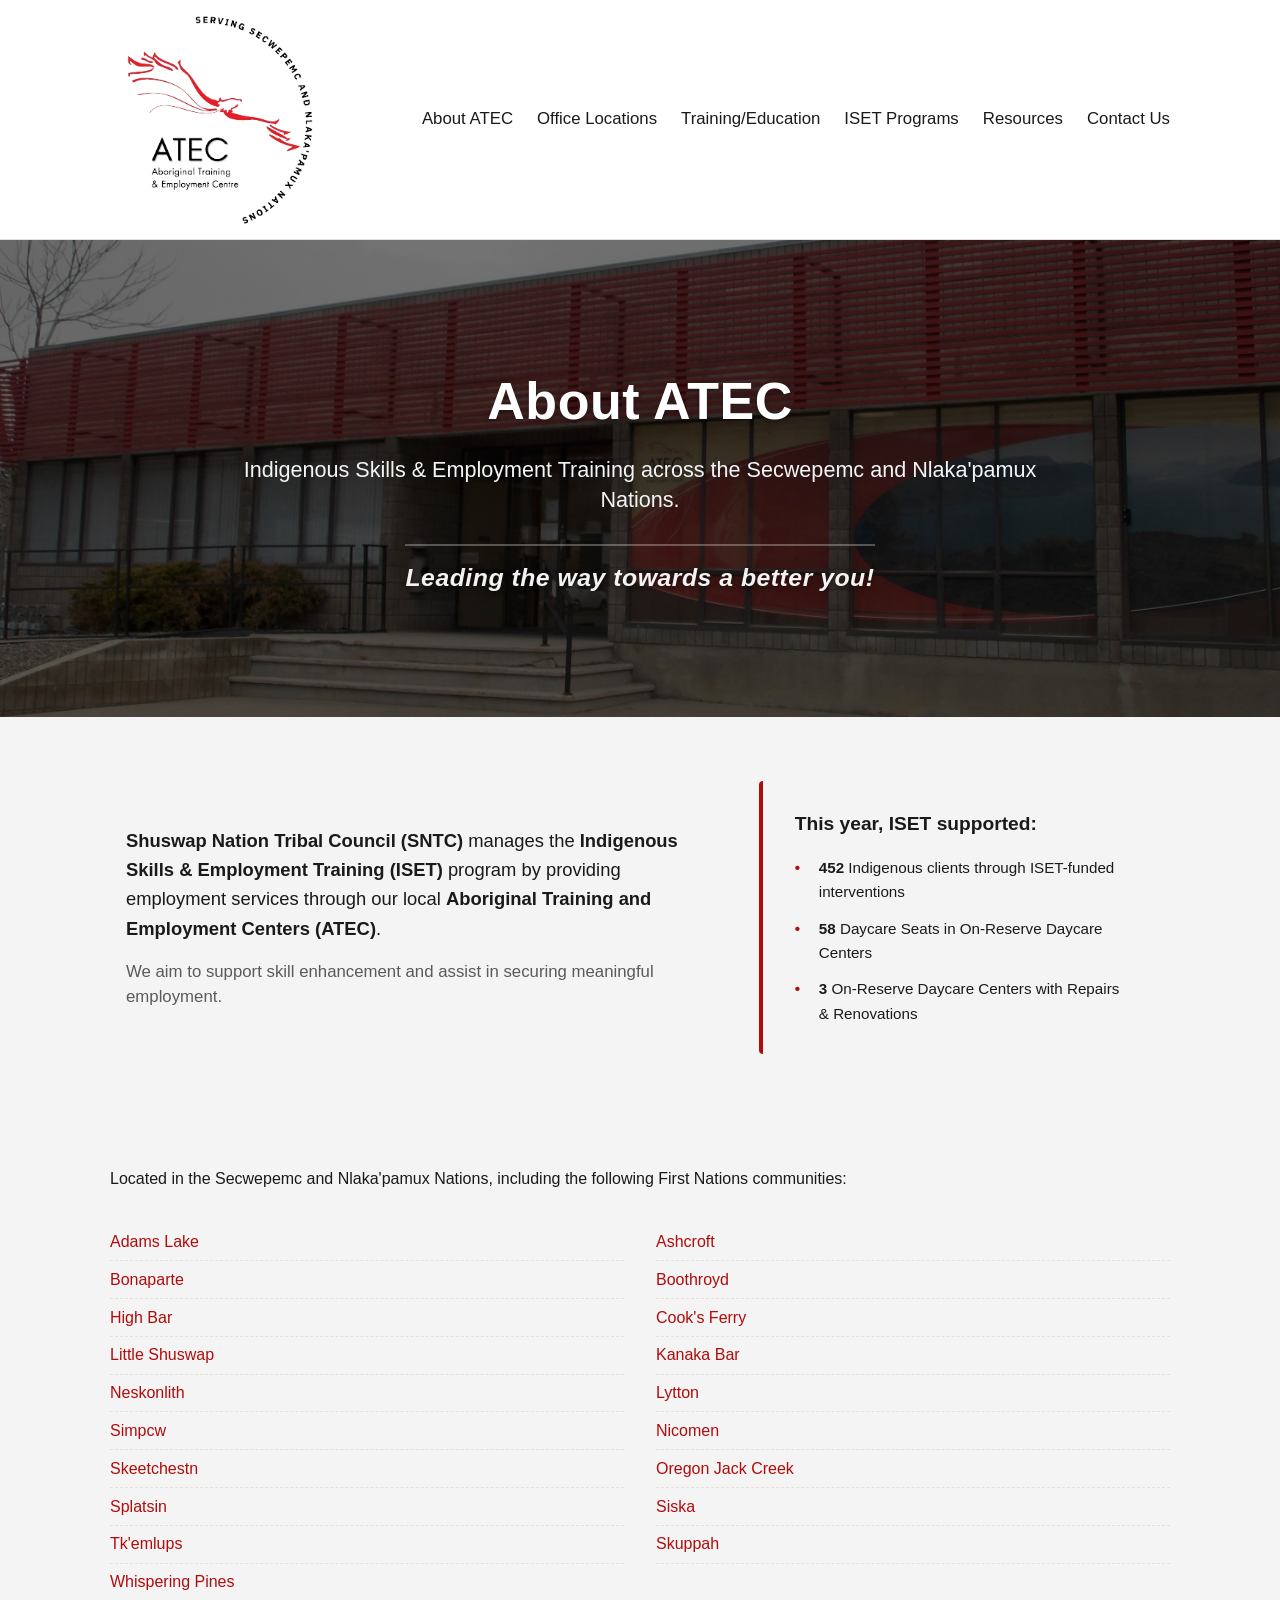
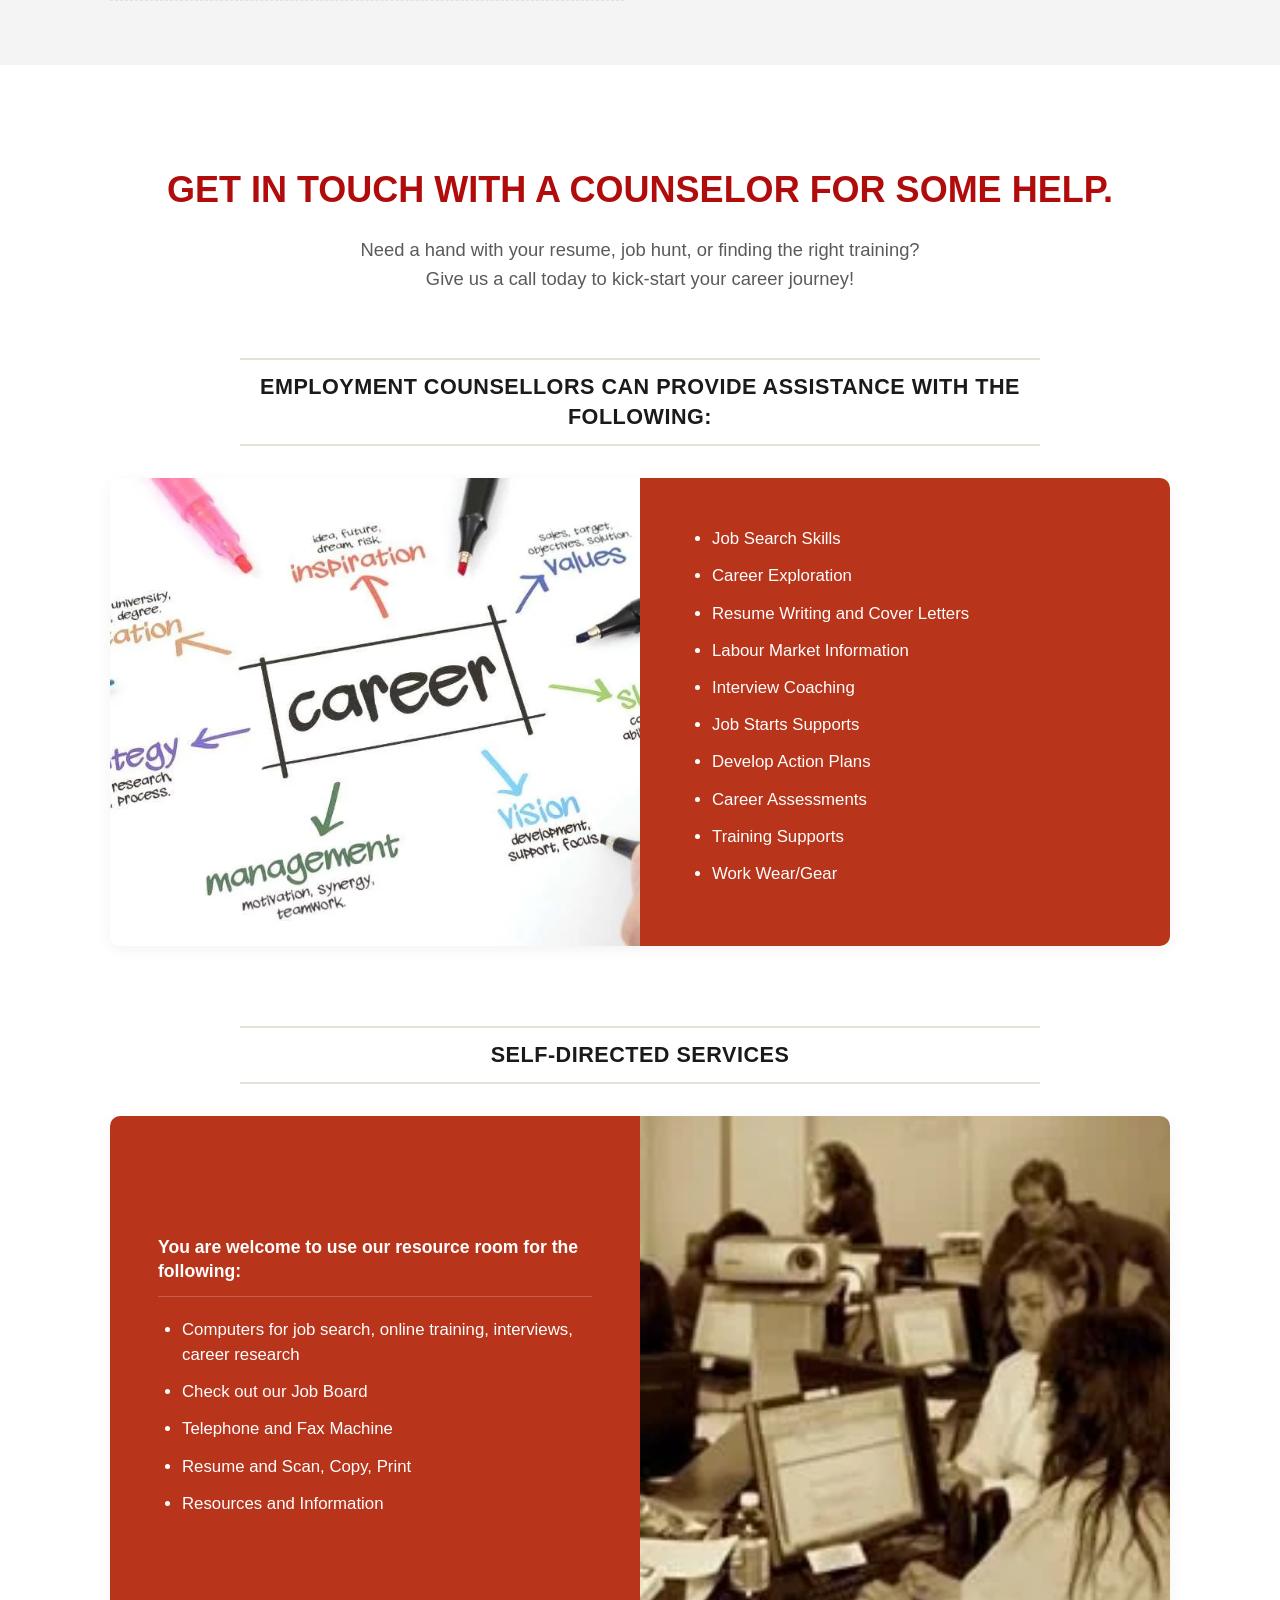
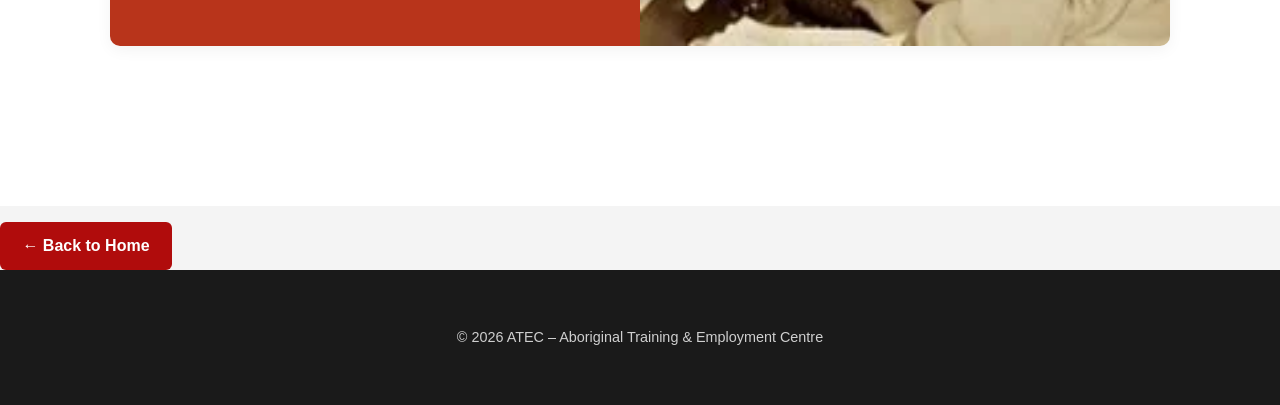
==== commit 5b6cfff8: "about update/main page update" ====
--- a/pages/about.html
+++ b/pages/about.html
@@ -40,11 +40,26 @@
         </div>
       </section>
       <div class="container">
-        <p>
-        <strong>SNTC ISET is the Service Canada Indigenous Skills &amp; Employment Training Program (ISETP) </strong> agreement holder contracted to implement the ISETP Agreement for Indigenous people.
-        </p><br>
-        <p> <strong>About Stories Matter:</strong> A Qualitative Study Reaffirming the Relevance of Case Studies and Stories on Indigenous Skills Employment and Training The Shuswap Nation Tribal Council Indigenous Skills Employment and Training Program (SNTC ISET) was signed in 2019. Its predecessor was the Aboriginal Skills Employment and Training Strategy I and II, the Aboriginal Human Resources Development Agreement, and the Regional Bilateral Agreement. The program has been in place since April 1, 1996. 
-        </p> <br>
+       <div class="about-split-row">
+        <div class="about-text-column">
+          <p class="about-lead">
+            <strong>Shuswap Nation Tribal Council (SNTC)</strong> manages the 
+            <strong>Indigenous Skills &amp; Employment Training (ISET)</strong> program by providing 
+            employment services through our local <strong>Aboriginal Training and Employment Centers (ATEC)</strong>.
+          </p>
+          <p class="about-sub-lead">
+            We aim to support skill enhancement and assist in securing meaningful employment.
+          </p>
+        </div>
+        <div class="impact-statement">
+          <h3>This year, ISET supported:</h3> 
+          <ul class="impact-list">
+            <li><strong>452</strong> Indigenous clients through ISET-funded interventions</li>
+            <li><strong>58</strong> Daycare Seats in On-Reserve Daycare Centers</li>
+            <li><strong>3</strong> On-Reserve Daycare Centers with Repairs &amp; Renovations</li>
+          </ul>
+        </div>
+      </div>
         <p> Located in the Secwepemc and Nlaka'pamux Nations, including the following First Nations communities:
         </p>
         <nav class="nations">
--- a/styles.css
+++ b/styles.css
@@ -449,7 +449,7 @@
 /* SNTC section */
 .sntc-section {
   padding: 80px 0;
-  background-color: #ffffff; /* Or a very soft off-white */
+  background-color: #ffffff; 
 }
 
 .section-subtitle {
@@ -457,7 +457,7 @@
   font-size: 0.9rem;
   text-transform: uppercase;
   letter-spacing: 2px;
-  color: #c0392b; /* Use your primary cultural accent color here */
+  color: #c0392b;
   margin-bottom: 10px;
   font-weight: bold;
 }
@@ -471,7 +471,7 @@
 .info-card {
   background: #f9f9f9;
   padding: 25px;
-  border-left: 4px solid #c0392b; /* Connects visually with your accent color */
+  border-left: 4px solid #c0392b; color */
   border-radius: 4px;
   margin-bottom: 20px;
   box-shadow: 0 4px 6px rgba(0,0,0,0.02);
@@ -648,6 +648,75 @@
   filter: brightness(1.15); 
 }
 /*4. ABOUT PAGE PANEL SPECIFIC PAGE LAYOUT*/
+.about-split-row {
+  display: grid;
+  grid-template-columns: 1fr;
+  gap: 2.5rem;
+  align-items: center; 
+  max-width: 1100px;
+  margin: 2rem auto;
+  margin-bottom: 7rem;
+  padding: 0 1rem;
+}
+
+/* Typography refinements */
+.about-lead {
+  font-size: 1.15rem;
+  line-height: 1.6;
+  margin-bottom: 1rem;
+}
+
+.about-sub-lead {
+  font-size: 1.05rem;
+  color: var(--muted);
+  line-height: 1.5;
+  margin: 0;
+}
+
+.impact-statement {
+  background-color: rgba(255, 255, 255, 0.04);
+  border-left: 4px solid var(--accent, #b38234);
+  padding: 1.75rem 2rem;
+  border-radius: 4px;
+}
+
+.impact-statement h3 {
+  font-size: 1.2rem;
+  margin-top: 0;
+  margin-bottom: 1rem;
+}
+
+.impact-list {
+  list-style: none;
+  padding-left: 0;
+  margin: 0;
+}
+
+.impact-list li {
+  position: relative;
+  padding-left: 1.5rem;
+  margin-bottom: 0.75rem;
+  font-size: 0.95rem;
+}
+
+.impact-list li:last-child {
+  margin-bottom: 0;
+}
+
+.impact-list li::before {
+  content: "•";
+  position: absolute;
+  left: 0;
+  color: var(--accent, #b38234);
+  font-weight: bold;
+}
+
+@media (min-width: 768px) {
+  .about-split-row {
+    grid-template-columns: 1.2fr 0.8fr; /* Left side slightly wider than the right card */
+  }
+}
+
 .nations {
   display: grid;
   gap: 2rem;
@@ -1481,14 +1550,12 @@
 
 /* Image 1: Employment Opportunities Panel Background */
 #employment {
-  background-image: linear-gradient(rgba(17, 24, 39, 0.75), rgba(17, 24, 39, 0.85)), 
-                    url('../media/433234102_875367477722935_4318586014014157203_n.webp');
+  background-image: linear-gradient(rgba(17, 24, 39, 0.75), rgba(17, 24, 39, 0.85)), url('media/433234102_875367477722935_4318586014014157203_n.webp');
 }
 
 /* Image 2: Training & Resources Panel Background */
 #training {
-  background-image: linear-gradient(rgba(17, 24, 39, 0.75), rgba(17, 24, 39, 0.85)), 
-                    url('../media/HEO+Grad.webp');
+  background-image: linear-gradient(rgba(17, 24, 39, 0.75), rgba(17, 24, 39, 0.85)), url('media/HEO-Grad.webp');
 }
 
 /* Force all standard titles within these sections to stand out in bright white */
@@ -1702,7 +1769,7 @@
   padding: 60px 20px; 
   width: 100%;
   background-color: #f9f9f9;
-  background-image: url('../media/unsplash-image-npxXWgQ33ZQ.webp');
+  background-image: url('media/unsplash-image-npxXWgQ33ZQ.webp');
   background-size: cover;
   background-position: center;
 }
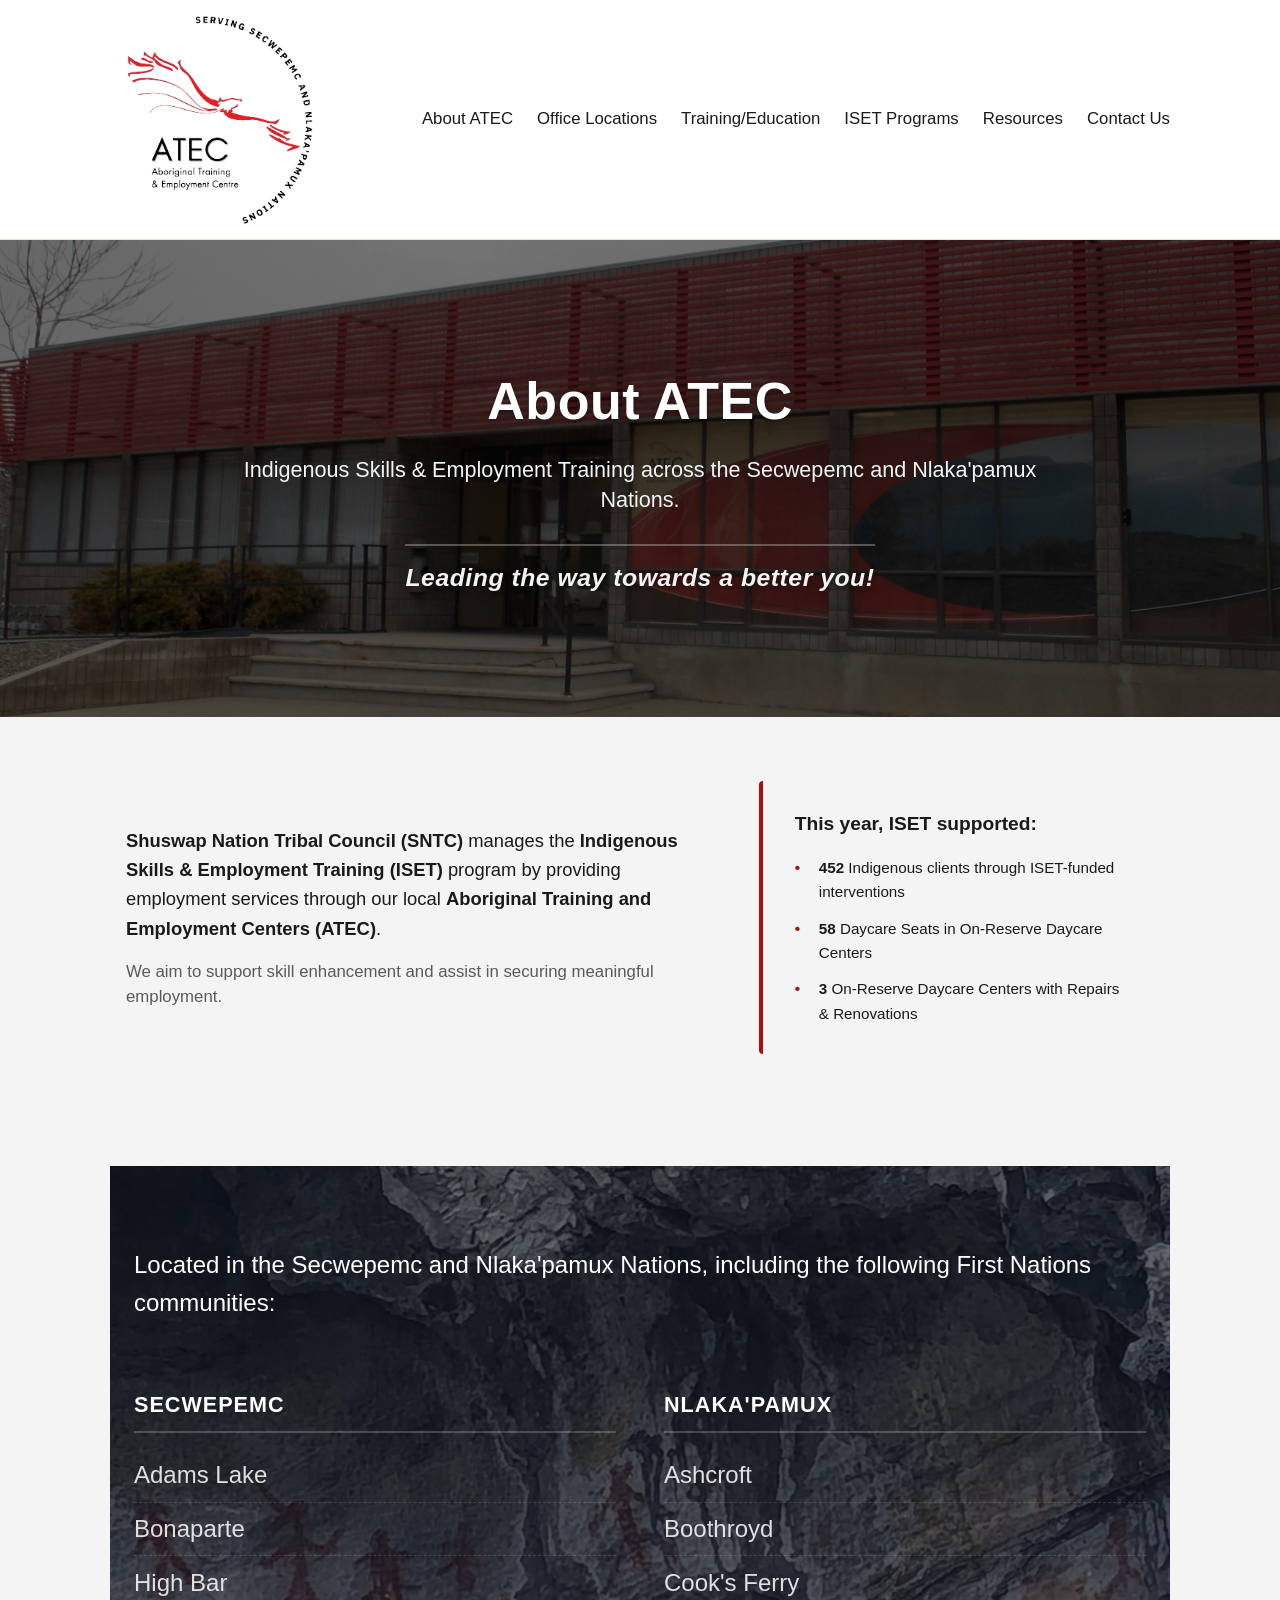
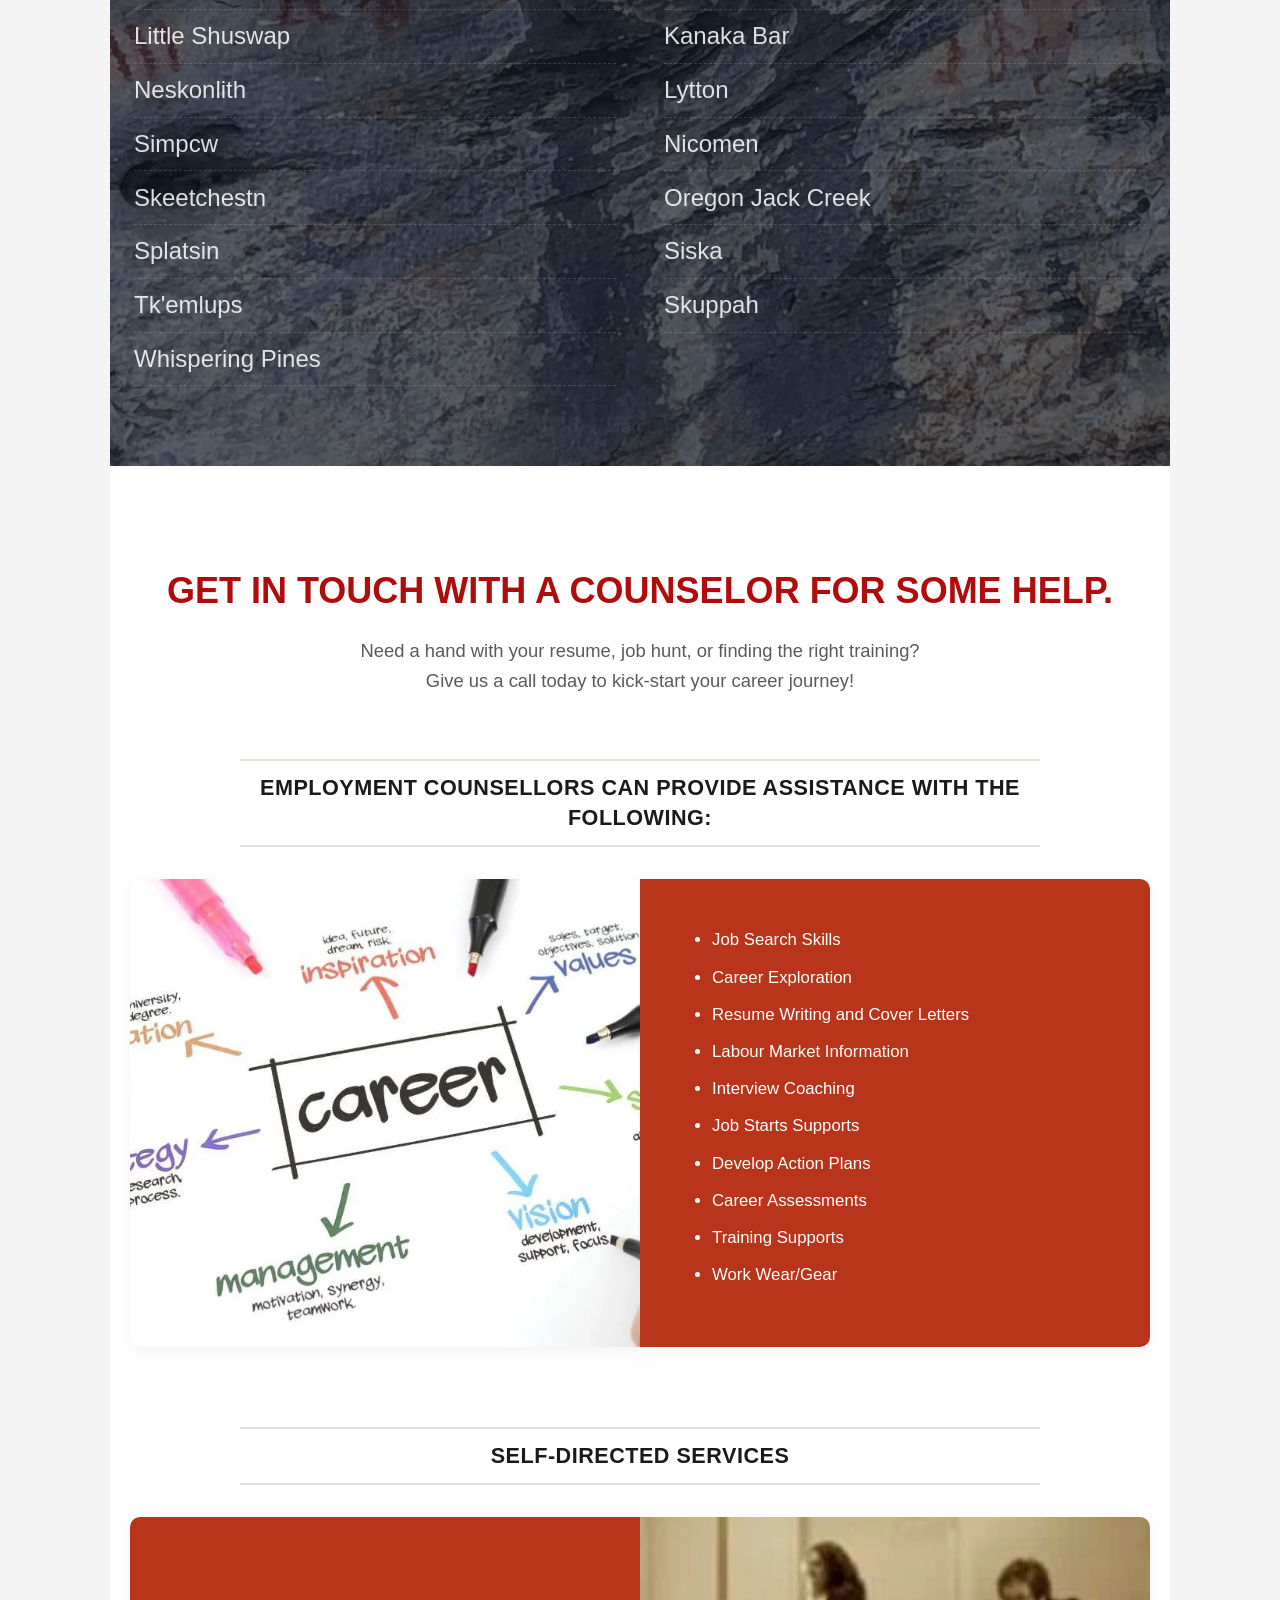
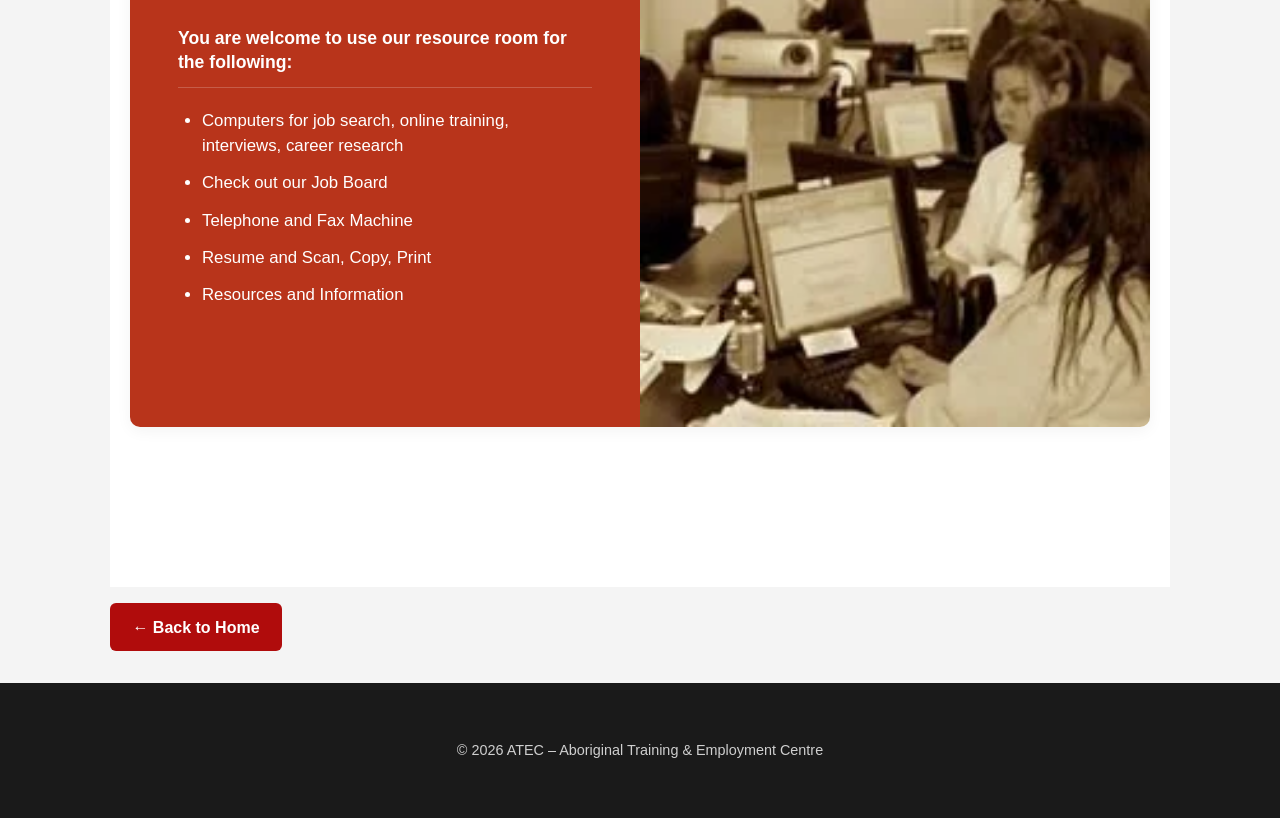
==== commit f34e7d86: "media update img, styles" ====
--- a/pages/about.html
+++ b/pages/about.html
@@ -60,37 +60,43 @@
           </ul>
         </div>
       </div>
-        <p> Located in the Secwepemc and Nlaka'pamux Nations, including the following First Nations communities:
-        </p>
-        <nav class="nations">
-          <div>   
-            <ul>
-              <li><a href="https://adamslakeband.org/" target="_blank">Adams Lake</a></li>
-              <li><a href="https://www.bonapartefirstnation.ca/" target="_blank">Bonaparte</a></li>
-              <li><a href="https://www.highbarfirstnation.ca/" target="_blank">High Bar</a></li>
-              <li><a href="https://lslb.ca/" target="_blank">Little Shuswap</a></li>
-              <li><a href="https://neskonlith.net/" target="_blank">Neskonlith</a></li>
-              <li><a href="https://simpcw.com/" target="_blank">Simpcw</a></li>
-              <li><a href="https://skeetchestn.ca/" target="_blank">Skeetchestn</a></li>
-              <li><a href="https://splatsin.ca/" target="_blank">Splatsin</a></li>
-              <li><a href="https://tkemlups.ca/" target="_blank">Tk'emlups</a></li>
-              <li><a href="https://www.wpcib.com/" target="_blank">Whispering Pines</a></li>
-            </ul>
-          </div>
-          <div>    
-            <ul>
-               <li><a href="http://www.ashcroftband.ca/" target="_blank">Ashcroft</a></li>
-              <li><a href="https://www.bcafn.ca/first-nations-bc/lower-mainland-southwest/boothroyd-indian-band" target="_blank">Boothroyd</a></li>
-              <li><a href="https://cooksferry.ca/" target="_blank">Cook's Ferry</a></li>
-              <li><a href="https://www.kanakabarband.ca/" target="_blank">Kanaka Bar</a></li>
-              <li><a href="https://lfn.band/" target="_blank">Lytton</a></li>
-              <li><a href="https://www.nicomenband.com/" target="_blank">Nicomen</a></li>
-              <li><a href="https://www.bcafn.ca/first-nations-bc/thompson-okanagan/oregon-jack-creek" target="_blank">Oregon Jack Creek</a></li>
-              <li><a href="https://www.bcafn.ca/first-nations-bc/thompson-okanagan/siska" target="_blank">Siska</a></li>
-              <li><a href="https://www.skuppah.ca/" target="_blank">Skuppah</a></li>
-            </ul>
-          </div>
-        </nav>
+      <div class="nations-bg-section">
+        <div class="nations-container"> 
+          <p class="nations-intro">
+            Located in the Secwepemc and Nlaka'pamux Nations, including the following First Nations communities:
+          </p><br>
+          <nav class="nations">
+            <div class="nations-column">   
+              <h2>Secwepemc</h2>
+              <ul>
+                <li><a href="https://adamslakeband.org/" target="_blank" rel="noopener">Adams Lake</a></li>
+                <li><a href="https://www.bonapartefirstnation.ca/" target="_blank" rel="noopener">Bonaparte</a></li>
+                <li><a href="https://www.highbarfirstnation.ca/" target="_blank" rel="noopener">High Bar</a></li>
+                <li><a href="https://lslb.ca/" target="_blank" rel="noopener">Little Shuswap</a></li>
+                <li><a href="https://neskonlith.net/" target="_blank" rel="noopener">Neskonlith</a></li>
+                <li><a href="https://simpcw.com/" target="_blank" rel="noopener">Simpcw</a></li>
+                <li><a href="https://skeetchestn.ca/" target="_blank" rel="noopener">Skeetchestn</a></li>
+                <li><a href="https://splatsin.ca/" target="_blank" rel="noopener">Splatsin</a></li>
+                <li><a href="https://tkemlups.ca/" target="_blank" rel="noopener">Tk'emlups</a></li>
+                <li><a href="https://www.wpcib.com/" target="_blank" rel="noopener">Whispering Pines</a></li>
+              </ul>
+            </div>
+            <div class="nations-column">    
+              <h2>Nlaka'pamux</h2>
+              <ul>
+                <li><a href="http://www.ashcroftband.ca/" target="_blank" rel="noopener">Ashcroft</a></li>
+                <li><a href="https://www.bcafn.ca/first-nations-bc/lower-mainland-southwest/boothroyd-indian-band" target="_blank" rel="noopener">Boothroyd</a></li>
+                <li><a href="https://cooksferry.ca/" target="_blank" rel="noopener">Cook's Ferry</a></li>
+                <li><a href="https://www.kanakabarband.ca/" target="_blank" rel="noopener">Kanaka Bar</a></li>
+                <li><a href="https://lfn.band/" target="_blank" rel="noopener">Lytton</a></li>
+                <li><a href="https://www.nicomenband.com/" target="_blank" rel="noopener">Nicomen</a></li>
+                <li><a href="https://www.bcafn.ca/first-nations-bc/thompson-oganagan/oregon-jack-creek" target="_blank" rel="noopener">Oregon Jack Creek</a></li>
+                <li><a href="https://www.bcafn.ca/first-nations-bc/thompson-okanagan/siska" target="_blank" rel="noopener">Siska</a></li>
+                <li><a href="https://www.skuppah.ca/" target="_blank" rel="noopener">Skuppah</a></li>
+              </ul>
+            </div>
+          </nav>
+        </div>
       </div>
       <section class="client-info">
         <div class="container">
--- a/styles.css
+++ b/styles.css
@@ -449,7 +449,17 @@
 /* SNTC section */
 .sntc-section {
   padding: 80px 0;
-  background-color: #ffffff; 
+  background-color: #f9f9f9;
+  background-image: linear-gradient(rgba(255, 255, 255, 0.75), rgba(255, 255, 255, 0.75)), url('media/oakland.secwepemc.1.jpg');
+  background-size: cover;
+  background-position: center;
+  background-repeat: no-repeat;
+}
+
+.sntc-main-content p {
+  font-size: 1.25rem;
+  line-height: 1.6;
+  margin-bottom: 20px;
 }
 
 .section-subtitle {
@@ -457,7 +467,7 @@
   font-size: 0.9rem;
   text-transform: uppercase;
   letter-spacing: 2px;
-  color: #c0392b;
+  color: #c0392b; 
   margin-bottom: 10px;
   font-weight: bold;
 }
@@ -469,12 +479,13 @@
 }
 
 .info-card {
-  background: #f9f9f9;
+  background: rgba(255, 255, 255, 0.75); 
+  backdrop-filter: blur(8px); 
   padding: 25px;
-  border-left: 4px solid #c0392b; color */
+  border-left: 4px solid #c0392b; 
   border-radius: 4px;
   margin-bottom: 20px;
-  box-shadow: 0 4px 6px rgba(0,0,0,0.02);
+  box-shadow: 0 8px 20px rgba(0,0,0,0.06);
 }
 
 .info-card h3 {
@@ -568,6 +579,19 @@
   align-items: center;
   justify-content: center;
   background-image: url('./media/Screenshot 2026-07-02 142215.png'); 
+  background-size: cover;
+  background-position: center;
+  padding: 200px 20px;
+  box-sizing: border-box;
+  overflow: hidden; 
+}
+.wave-banner-section-second {
+  position: relative;
+  min-height: 380px;
+  display: flex;
+  align-items: center;
+  justify-content: center;
+  background-image: url('media/Screenshot 2026-07-06 134817.png'); 
   background-size: cover;
   background-position: center;
   padding: 200px 20px;
@@ -647,6 +671,44 @@
   box-shadow: 0 8px 20px rgba(0,0,0,0.4);
   filter: brightness(1.15); 
 }
+
+.partners-section-alt {
+  padding: 5rem 0;
+}
+
+.partners-glass-card {
+  max-width: 75rem;
+  height: 30rem;
+  margin: 0 auto;
+  padding: 3.5rem 2rem;
+  border-radius: 12px;
+  background-image: linear-gradient(rgba(17, 24, 39, 0.6), rgba(17, 24, 39, 0.68)), url('media/un-perfekt-handshake-4002834_1920.jpg');
+  background-size: cover;
+  background-position: center;
+  background-repeat: no-repeat;
+  border: 1px solid rgba(255, 255, 255, 0.1);
+  box-shadow: 0 10px 30px rgba(0, 0, 0, 0.4);
+}
+
+.partners-glass-card h2 {
+  font-size: 3rem;
+  margin-bottom: 1.5rem;
+  letter-spacing: 0.5px;
+  color: #ffffff;
+  font-weight: 700;
+}
+
+.partners-glass-card p {
+  font-size: 1.25rem;
+  line-height: 1.6;
+  color: #e2e8f0;
+  max-width: 700px;
+  margin: 0 auto;
+  display: flex;
+  justify-content: center;
+  align-items: center;
+}
+
 /*4. ABOUT PAGE PANEL SPECIFIC PAGE LAYOUT*/
 .about-split-row {
   display: grid;
@@ -713,34 +775,73 @@
 
 @media (min-width: 768px) {
   .about-split-row {
-    grid-template-columns: 1.2fr 0.8fr; /* Left side slightly wider than the right card */
+    grid-template-columns: 1.2fr 0.8fr;
   }
+}
+
+.nations-bg-section {
+  background-image: linear-gradient(rgba(17, 24, 39, 0.60), rgba(17, 24, 39, 0.70)), url('media/oakland.secwepemc.2.png');
+  background-size: cover;
+  background-position: center;
+  background-repeat: no-repeat;
+  padding: 5rem 1.5rem;
+  color: #ffffff;
+}
+
+.nations-container {
+  max-width: 65rem;
+  margin: 0 auto;
+}
+
+.nations-intro {
+  font-size: 1.5rem;
+  line-height: 1.6;
+  margin-bottom: 2.5rem;
+  font-weight: 500;
 }
 
 .nations {
   display: grid;
-  gap: 2rem;
-  grid-template-columns: repeat(auto-fit, minmax(220px, 1fr));
-  margin: 2rem 0;
+  gap: 3rem;
+  grid-template-columns: repeat(auto-fit, minmax(250px, 1fr));
 }
 
 .nations h2 {
-  font-size: 1.25rem;
-  color: var(--accent);
-  border-bottom: 2px solid var(--border);
-  padding-bottom: 0.4rem;
-  margin-bottom: 0.75rem;
+  font-size: 1.35rem;
+  color: #ffffff; 
+  border-bottom: 2px solid rgba(255, 255, 255, 0.2);
+  padding-bottom: 0.5rem;
+  margin-bottom: 1rem;
+  text-transform: uppercase;
+  letter-spacing: 1px;
 }
 
 .nations ul {
   list-style: none;
-}
+  padding: 0;
+  margin: 0;
+}
+
 
 .nations li {
-  padding: 0.35rem 0;
-  border-bottom: 1px dashed var(--border);
-  color: var(--muted);
-}
+  padding: 0.45rem 0;
+  border-bottom: 1px dashed rgba(255, 255, 255, 0.15);
+}
+
+.nations li a {
+  color: rgba(255, 255, 255, 0.85);
+  text-decoration: none;
+  transition: all 0.2s ease-in-out;
+  display: inline-block;
+  font-size: 1.5rem;
+}
+
+.nations li a:hover {
+  color: #ffffff;
+  transform: translateX(4px);
+  text-decoration: underline;
+}
+
 .client-info {
   padding: 4rem 0;
   background-color: var(--bg, #ffffff);
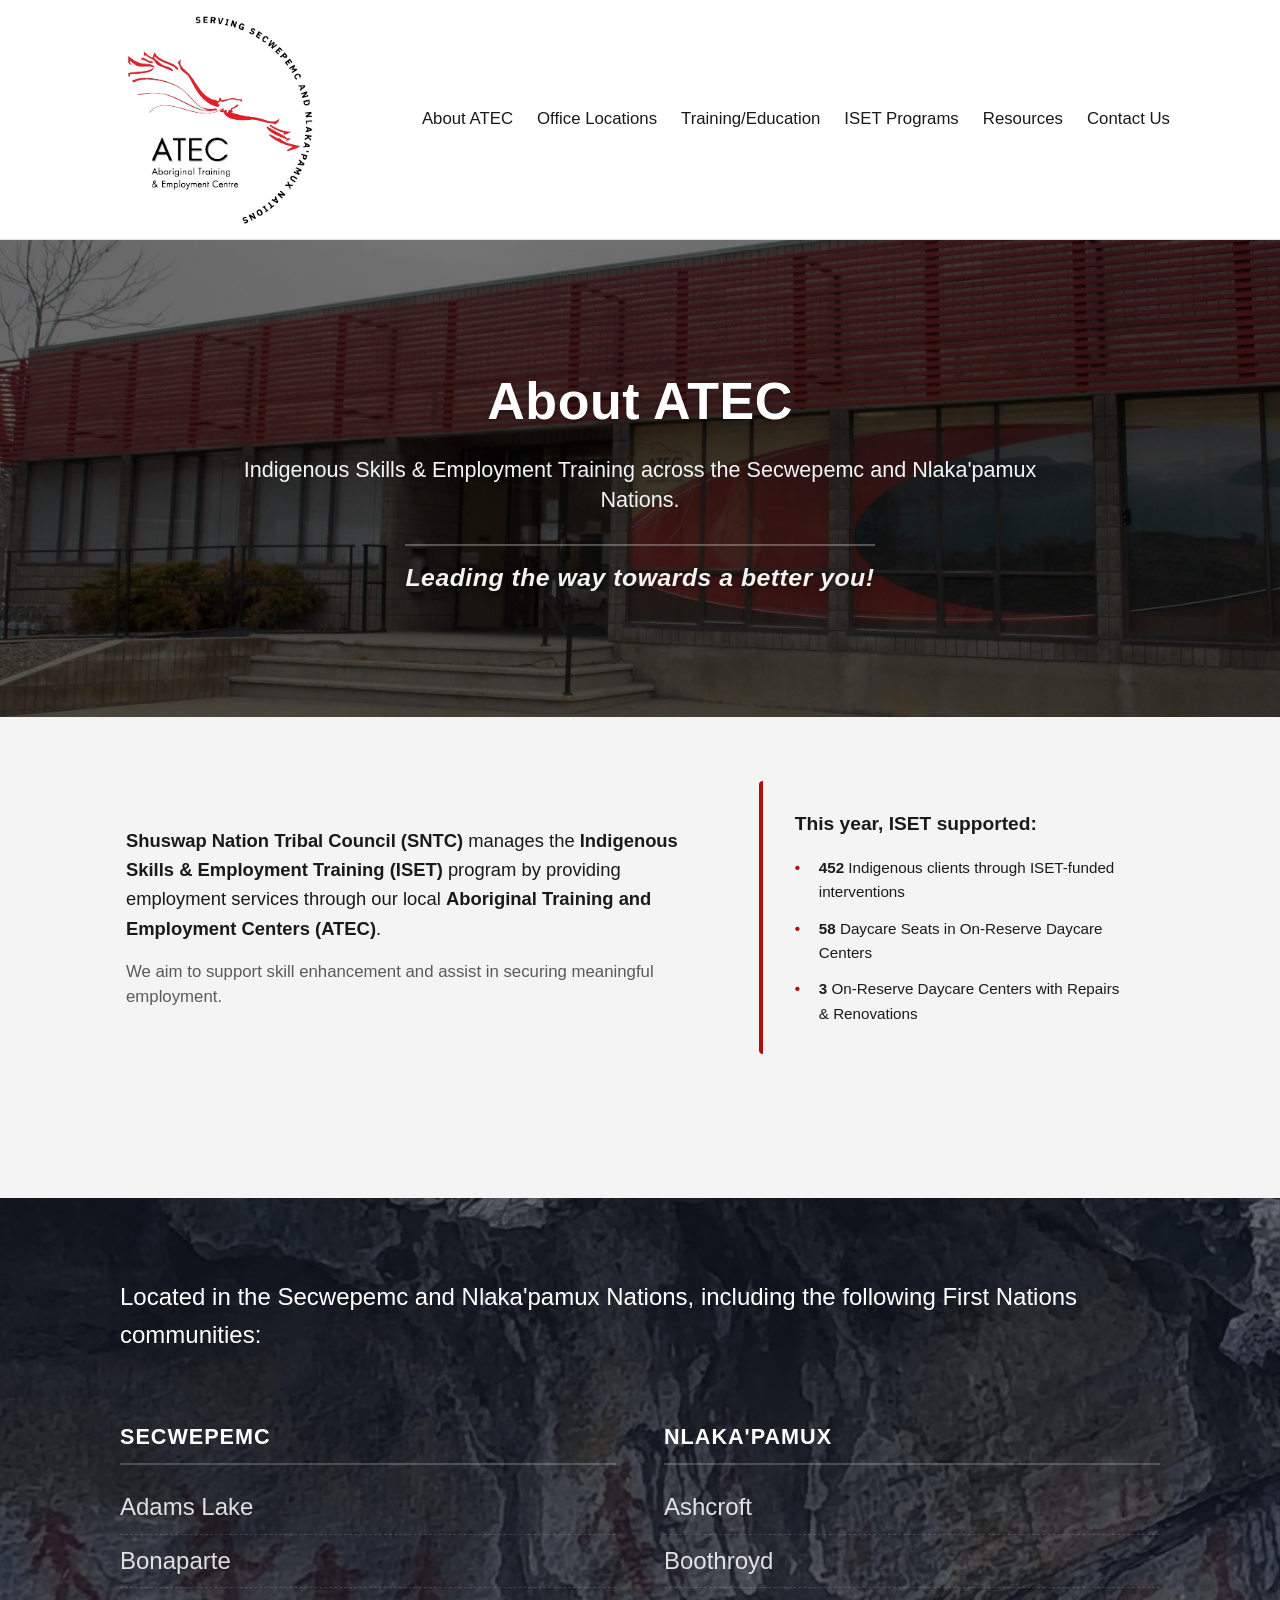
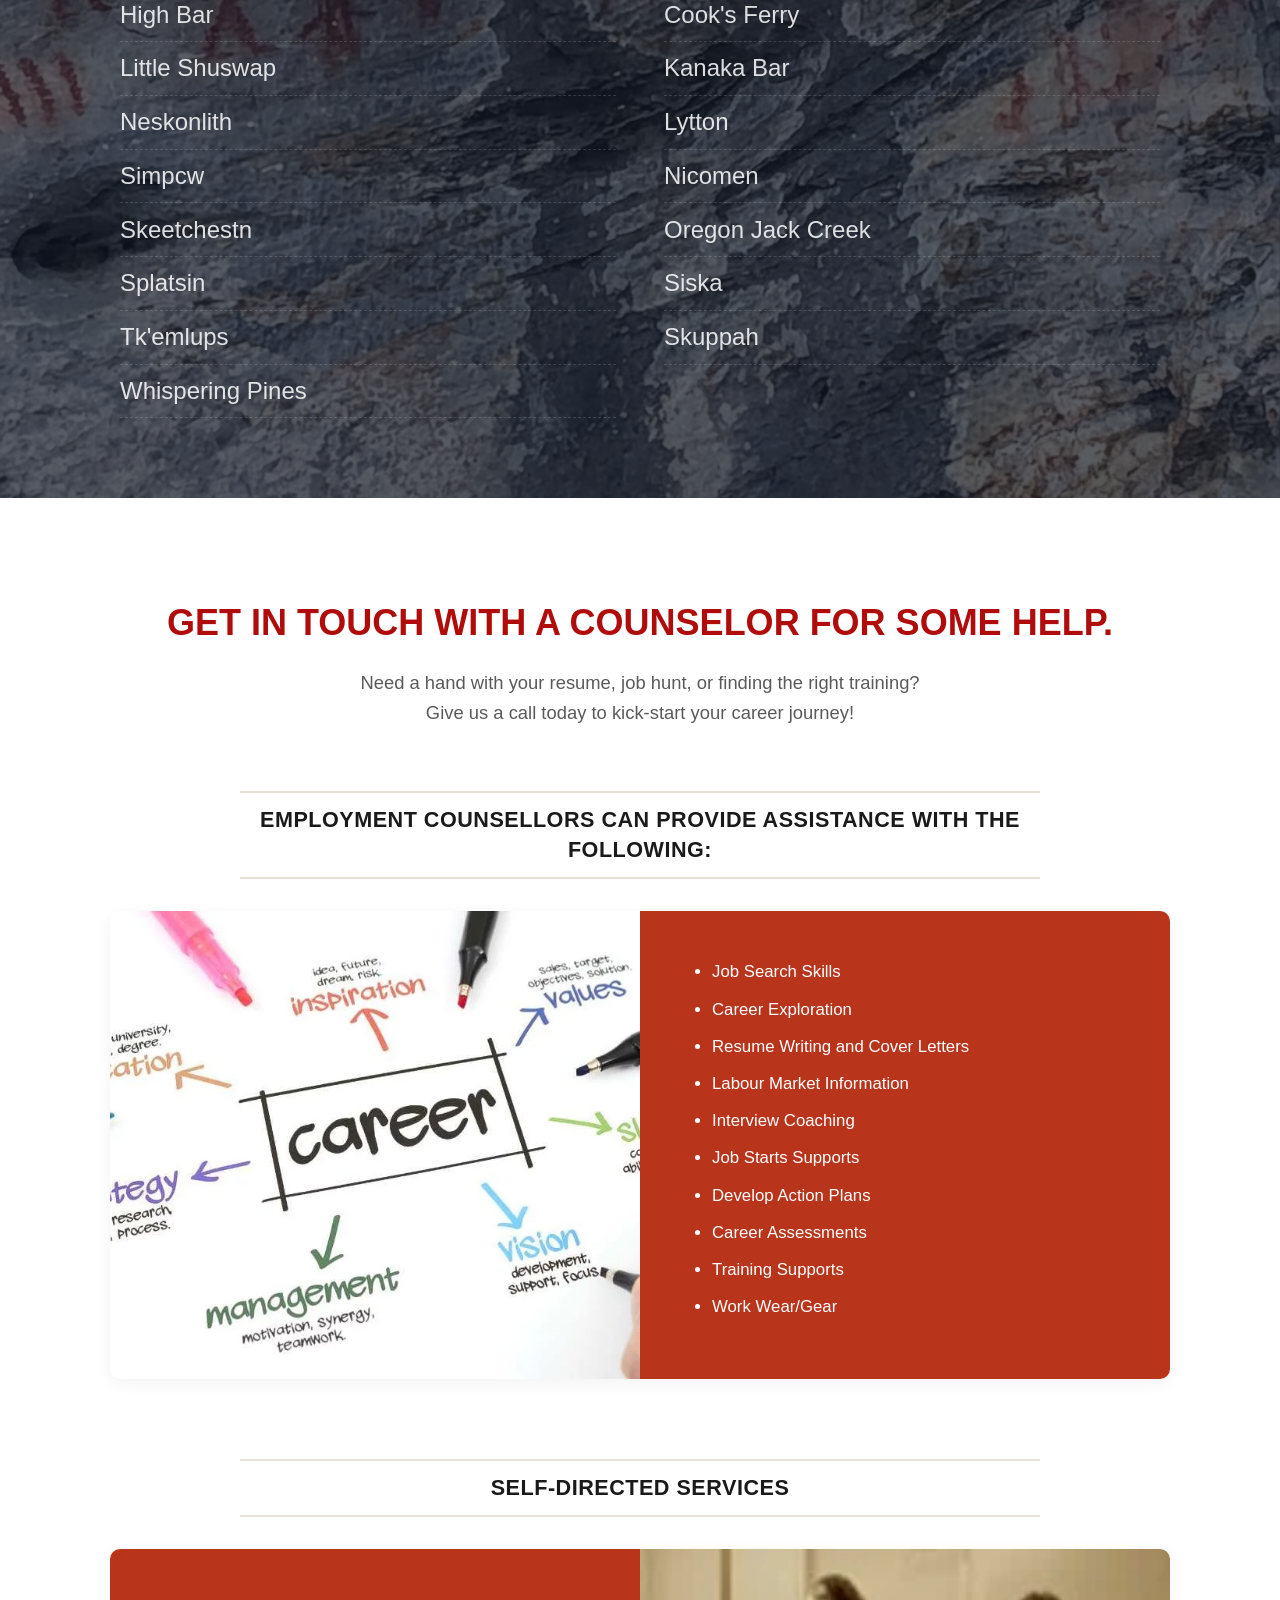
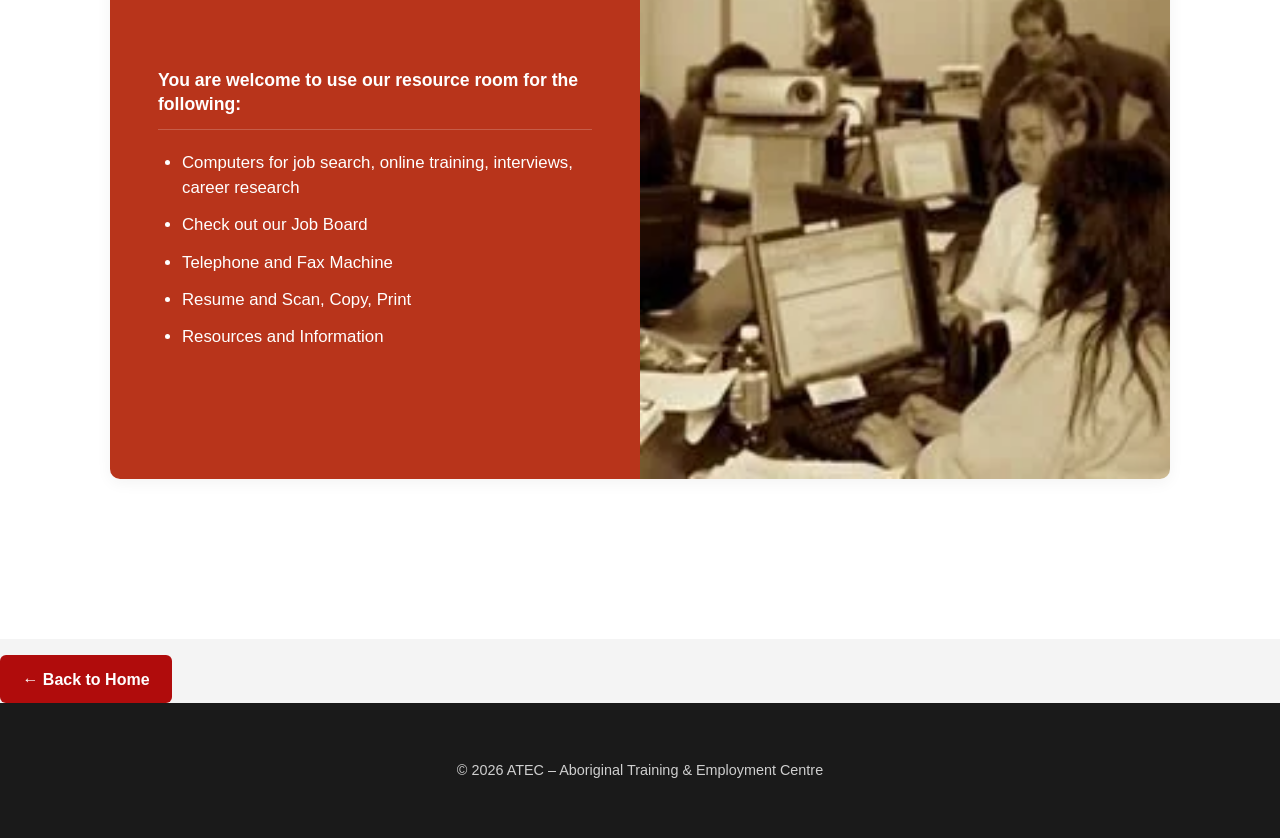
==== commit 0c9e8311: "mobile device media fix" ====
--- a/pages/about.html
+++ b/pages/about.html
@@ -40,24 +40,25 @@
         </div>
       </section>
       <div class="container">
-       <div class="about-split-row">
-        <div class="about-text-column">
-          <p class="about-lead">
-            <strong>Shuswap Nation Tribal Council (SNTC)</strong> manages the 
-            <strong>Indigenous Skills &amp; Employment Training (ISET)</strong> program by providing 
-            employment services through our local <strong>Aboriginal Training and Employment Centers (ATEC)</strong>.
-          </p>
-          <p class="about-sub-lead">
-            We aim to support skill enhancement and assist in securing meaningful employment.
-          </p>
-        </div>
-        <div class="impact-statement">
-          <h3>This year, ISET supported:</h3> 
-          <ul class="impact-list">
-            <li><strong>452</strong> Indigenous clients through ISET-funded interventions</li>
-            <li><strong>58</strong> Daycare Seats in On-Reserve Daycare Centers</li>
-            <li><strong>3</strong> On-Reserve Daycare Centers with Repairs &amp; Renovations</li>
-          </ul>
+        <div class="about-split-row">
+          <div class="about-text-column">
+            <p class="about-lead">
+              <strong>Shuswap Nation Tribal Council (SNTC)</strong> manages the 
+              <strong>Indigenous Skills &amp; Employment Training (ISET)</strong> program by providing 
+              employment services through our local <strong>Aboriginal Training and Employment Centers (ATEC)</strong>.
+            </p>
+            <p class="about-sub-lead">
+              We aim to support skill enhancement and assist in securing meaningful employment.
+            </p>
+          </div>
+          <div class="impact-statement">
+            <h3>This year, ISET supported:</h3> 
+            <ul class="impact-list">
+              <li><strong>452</strong> Indigenous clients through ISET-funded interventions</li>
+              <li><strong>58</strong> Daycare Seats in On-Reserve Daycare Centers</li>
+              <li><strong>3</strong> On-Reserve Daycare Centers with Repairs &amp; Renovations</li>
+            </ul>
+          </div>
         </div>
       </div>
       <div class="nations-bg-section">
@@ -90,7 +91,7 @@
                 <li><a href="https://www.kanakabarband.ca/" target="_blank" rel="noopener">Kanaka Bar</a></li>
                 <li><a href="https://lfn.band/" target="_blank" rel="noopener">Lytton</a></li>
                 <li><a href="https://www.nicomenband.com/" target="_blank" rel="noopener">Nicomen</a></li>
-                <li><a href="https://www.bcafn.ca/first-nations-bc/thompson-oganagan/oregon-jack-creek" target="_blank" rel="noopener">Oregon Jack Creek</a></li>
+                <li><a href="https://www.bcafn.ca/first-nations-bc/thompson-okanagan/oregon-jack-creek" target="_blank" rel="noopener">Oregon Jack Creek</a></li>
                 <li><a href="https://www.bcafn.ca/first-nations-bc/thompson-okanagan/siska" target="_blank" rel="noopener">Siska</a></li>
                 <li><a href="https://www.skuppah.ca/" target="_blank" rel="noopener">Skuppah</a></li>
               </ul>
--- a/styles.css
+++ b/styles.css
@@ -199,7 +199,7 @@
 /* Interior Pages Main Branding Elements */
 .page-hero.about-hero {
   position: relative;
-  background-image: url('media/about-contact-hero.jpg'); 
+  background-image: url('media/507652268_3507046752765410_8198095611458683913_n.jpg'); 
   background-size: cover;
   background-position: center;
   background-repeat: no-repeat;
@@ -255,7 +255,7 @@
 }
 .page-hero.contact-hero {
   position: relative;
-  background-image: url('media/about-contact-hero.jpg'); 
+  background-image: url('media/507652268_3507046752765410_8198095611458683913_n.jpg'); 
   background-size: cover;
   background-position: center;
   background-repeat: no-repeat;
@@ -578,13 +578,14 @@
   display: flex;
   align-items: center;
   justify-content: center;
-  background-image: url('./media/Screenshot 2026-07-02 142215.png'); 
+  background-image: url('media/Screenshot 2026-07-02 142215.png'); 
   background-size: cover;
   background-position: center;
   padding: 200px 20px;
   box-sizing: border-box;
   overflow: hidden; 
 }
+
 .wave-banner-section-second {
   position: relative;
   min-height: 380px;
@@ -678,16 +679,18 @@
 
 .partners-glass-card {
   max-width: 75rem;
-  height: 30rem;
+  min-height: 30rem; 
+  height: auto; 
   margin: 0 auto;
   padding: 3.5rem 2rem;
   border-radius: 12px;
-  background-image: linear-gradient(rgba(17, 24, 39, 0.6), rgba(17, 24, 39, 0.68)), url('media/un-perfekt-handshake-4002834_1920.jpg');
+  background-image: linear-gradient(rgba(17, 24, 39, 0.65), rgba(17, 24, 39, 0.75)), url('media/un-perfekt-handshake-4002834_1920.jpg');
   background-size: cover;
   background-position: center;
   background-repeat: no-repeat;
   border: 1px solid rgba(255, 255, 255, 0.1);
   box-shadow: 0 10px 30px rgba(0, 0, 0, 0.4);
+  text-align: center; 
 }
 
 .partners-glass-card h2 {
@@ -704,9 +707,26 @@
   color: #e2e8f0;
   max-width: 700px;
   margin: 0 auto;
-  display: flex;
-  justify-content: center;
-  align-items: center;
+}
+
+/* FIX 3: Mobile Media Query */
+@media (max-width: 768px) {
+  .partners-section-alt {
+    padding: 3rem 0; 
+  }
+  
+  .partners-glass-card {
+    min-height: auto; 
+    padding: 2.5rem 1.5rem; 
+  }
+  
+  .partners-glass-card h2 {
+    font-size: 2rem; 
+  }
+  
+  .partners-glass-card p {
+    font-size: 1.1rem; 
+  }
 }
 
 /*4. ABOUT PAGE PANEL SPECIFIC PAGE LAYOUT*/
@@ -1739,6 +1759,7 @@
 
 .community-dropdown {
   width: 100%;
+  margin-bottom: 20px;
 }
 
 summary.indigenous-callout {
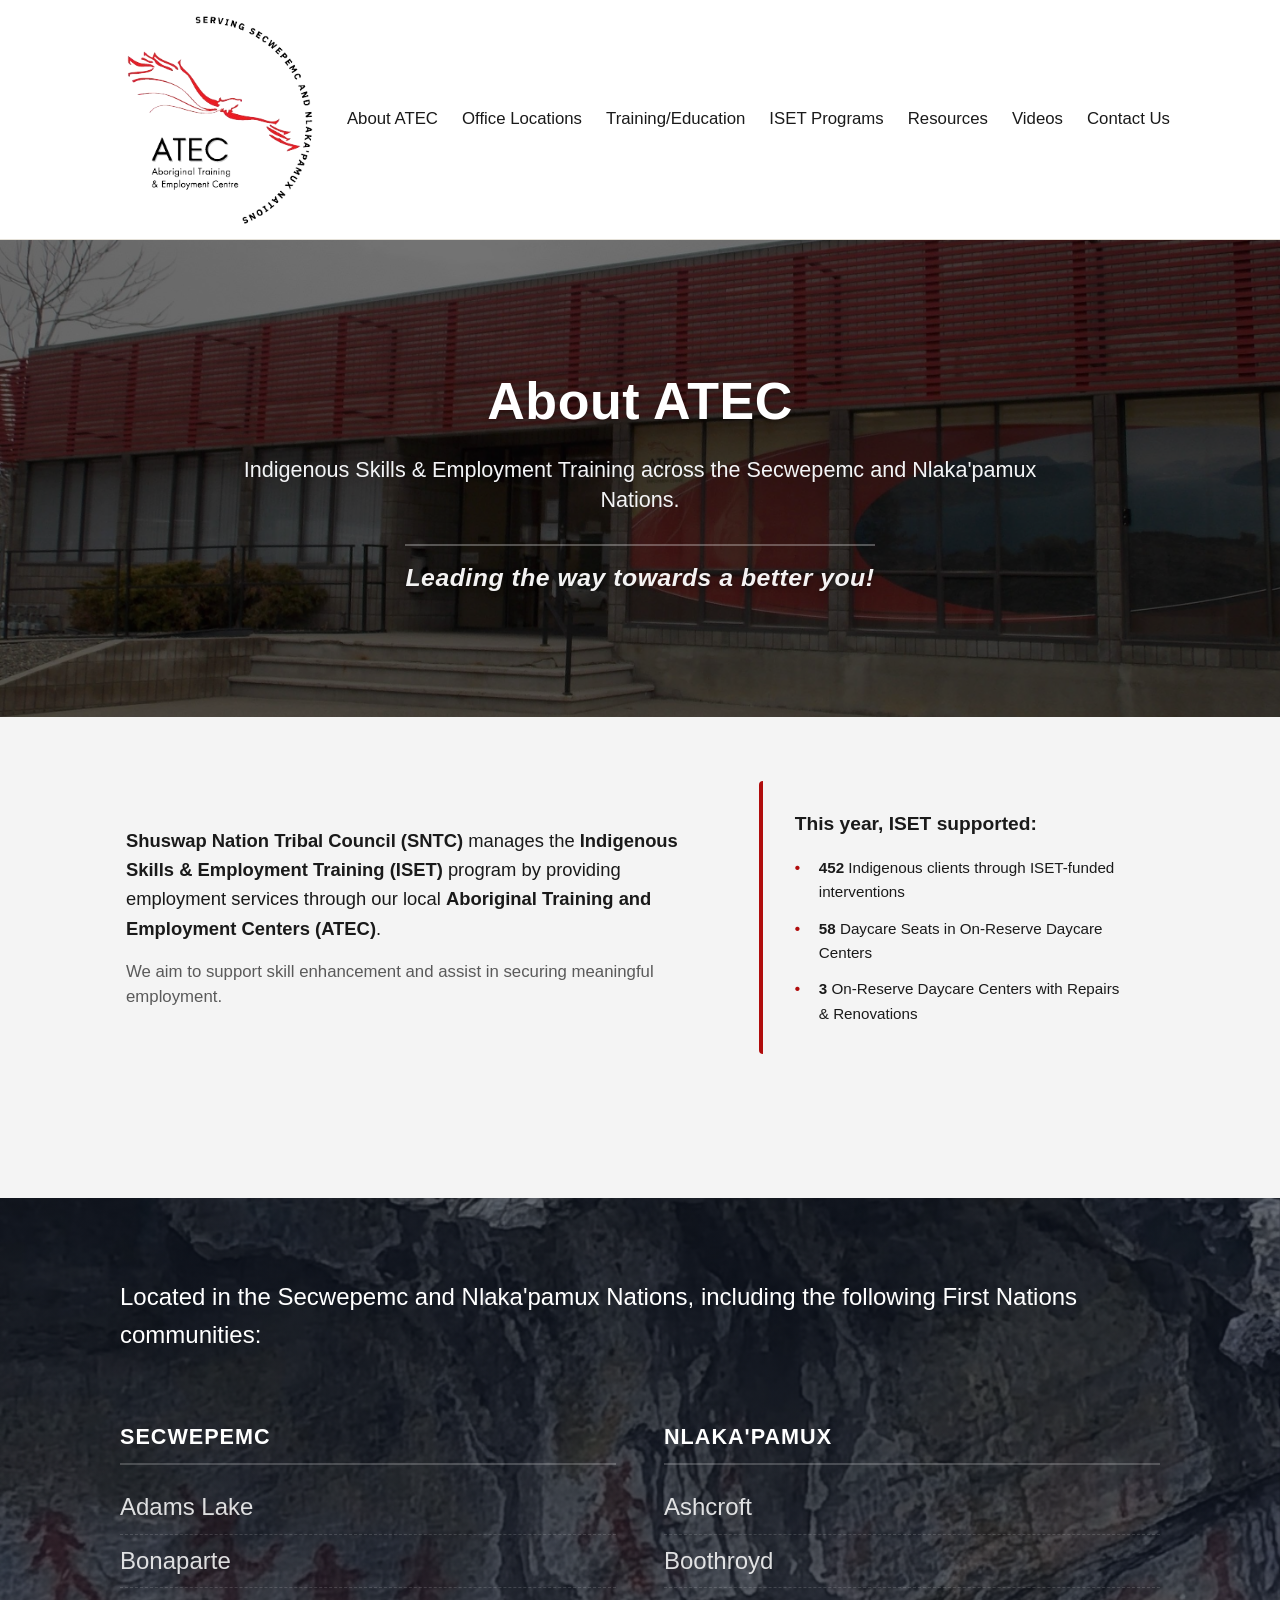
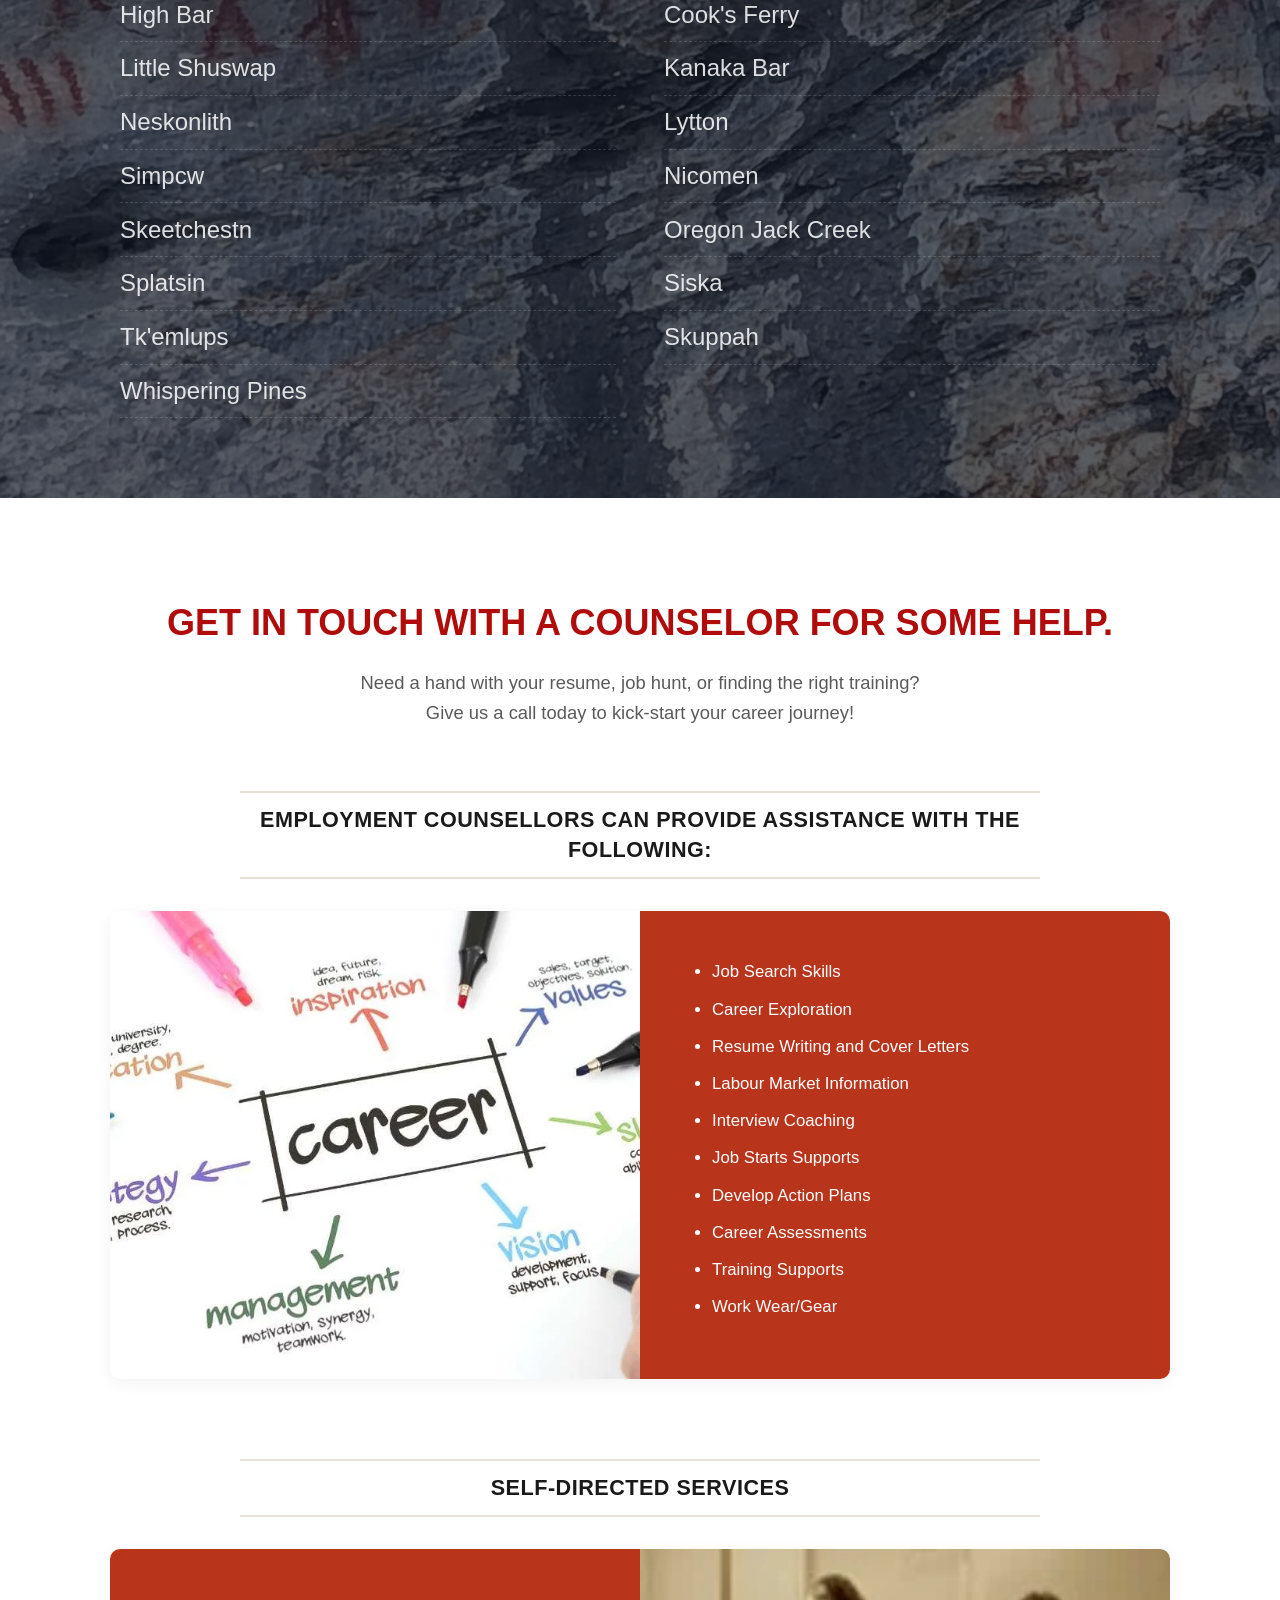
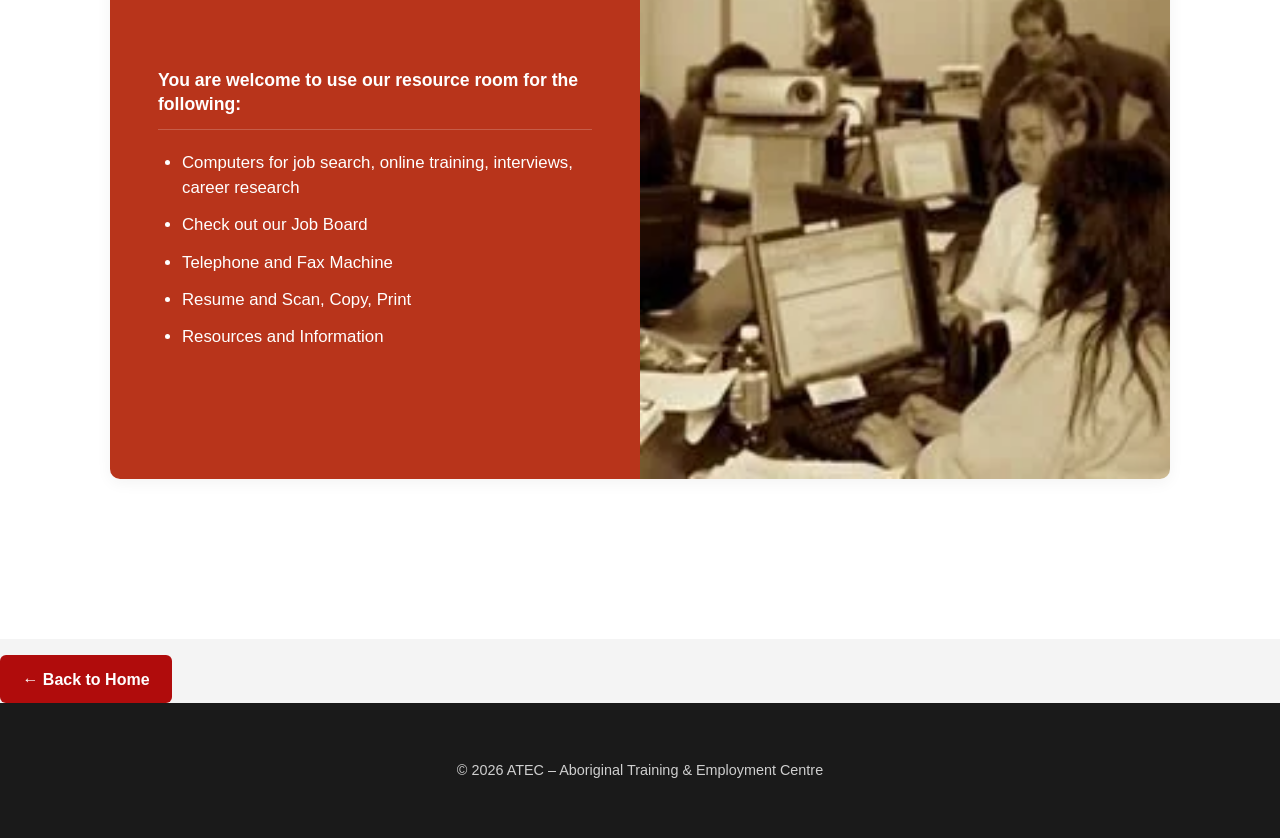
==== commit 53eb302f: "suggestions update" ====
--- a/pages/about.html
+++ b/pages/about.html
@@ -25,6 +25,7 @@
             <li><a href="../pages/train-educ.html">Training/Education</a></li>
             <li><a href="../pages/iset.html">ISET Programs</a></li>
             <li><a href="../pages/resources.html">Resources</a></li>
+            <li><a href="../pages/videos.html">Videos</a></li>
             <li><a href="../pages/contact.html">Contact Us</a></li>
           </ul>
         </nav>
--- a/styles.css
+++ b/styles.css
@@ -314,138 +314,102 @@
 .hero-video-container {
   position: relative;
   width: 100%;
-  height: 45vh; 
-  overflow: hidden;
+  height: 85vh; /* Increased slightly for a grand look */
+  min-height: 500px;
   display: flex;
   align-items: center;
   justify-content: center;
-}
-
-.hero-video-container::before {
-  content: '';
+  overflow: hidden;
+}
+
+/* --- BACKGROUND SLIDESHOW LAYER --- */
+.hero-video-container {
+  position: relative;
+  width: 100%;
+  height: 85vh;
+  min-height: 500px;
+  display: flex;
+  align-items: center;
+  justify-content: center;
+  overflow: hidden;
+}
+
+/* --- BACKGROUND SLIDESHOW --- */
+.hero-slideshow-background {
   position: absolute;
   top: 0;
   left: 0;
   width: 100%;
   height: 100%;
-  z-index: 2;
-  pointer-events: auto;
-}
-
-.video-background {
+  z-index: 1;
+}
+
+.hero-slideshow-background img {
   position: absolute;
   top: 0;
   left: 0;
   width: 100%;
   height: 100%;
-  z-index: 1; 
-  pointer-events: none; 
-}
-
-.video-background iframe {
+  object-fit: cover;
+  opacity: 0;
+  animation: heroFadeSequence 45s infinite ease-in-out;
+}
+
+/* --- TIMING DELAYS FOR EACH OF THE 9 IMAGES --- */
+.hero-slideshow-background img:nth-child(1) { animation-delay: 0s; }
+.hero-slideshow-background img:nth-child(2) { animation-delay: 5s; }
+.hero-slideshow-background img:nth-child(3) { animation-delay: 10s; }
+.hero-slideshow-background img:nth-child(4) { animation-delay: 15s; }
+.hero-slideshow-background img:nth-child(5) { animation-delay: 20s; }
+.hero-slideshow-background img:nth-child(6) { animation-delay: 25s; }
+.hero-slideshow-background img:nth-child(7) { animation-delay: 30s; }
+.hero-slideshow-background img:nth-child(8) { animation-delay: 35s; }
+.hero-slideshow-background img:nth-child(9) { animation-delay: 40s; }
+
+/* --- SMOOTH CROSS-FADE KEYFRAMES --- */
+@keyframes heroFadeSequence {
+  0% { opacity: 0; }
+  2% { opacity: 1; }    /* Smooth fade in */
+  11% { opacity: 1; }   /* Stay fully visible (~4-5 seconds) */
+  13% { opacity: 0; }   /* Smooth fade out */
+  100% { opacity: 0; }  /* Stay hidden until the loop repeats */
+}
+
+/* --- CONTRAST PROTECTION & TYPOGRAPHY --- */
+.hero-overlay {
   position: absolute;
-  top: 50%;
-  left: 50%;
-  width: 100vw;
-  height: 56.25vw; 
-  min-height: 100vh;
-  min-width: 177.77vh; 
-  transform: translate(-50%, -50%) scale(1.0); 
-  pointer-events: none;
+  top: 0;
+  left: 0;
+  width: 100%;
+  height: 100%;
+  background: rgba(0, 0, 0, 0.5);
+  z-index: 2;
 }
 
 .hero-content {
   position: relative;
-  z-index: 1;
+  z-index: 3; 
+  text-align: center;
   color: #ffffff;
-  text-align: center;
-  text-shadow: 0 6px 10px rgba(0,0,0,0.6); 
+  padding: 0 30px;
+  max-width: 1100px;
 }
 
 .hero-content h1 {
-  font-size: clamp(2rem, 5vw, 3.25rem);
-  margin: 0 0 1rem;
+  font-size: 3.6rem;
+  font-weight: 800;
   line-height: 1.15;
-  font-weight: 900;
-  letter-spacing: -0.5px;
-  -webkit-text-stroke: 1.5px #000000;
-  text-shadow: 0 2px 4px rgba(0, 0, 0, 1),          
-               0 4px 8px rgb(0, 0, 0),
-               3px 2px 4px rgba(0, 0, 0, 0.9),  
-               6px 4px 12px rgba(0, 0, 0, 0.85), 
-               10px 8px 24px rgba(0, 0, 0, 0.8),  
-               14px 12px 40px rgba(0, 0, 0, 0.7);
+  margin-bottom: 1.5rem;
+  letter-spacing: -0.02em;
+  text-shadow: 0 4px 15px rgba(0, 0, 0, 0.6);
 }
 
 .hero-content .tagline {
-  font-size: clamp(1rem, 2.5vw, 1.5rem);
-  margin: 0;
-  line-height: 1.5;
-  font-weight: 600;
-  -webkit-text-stroke: 0.9px #000000;
-  text-shadow: 0 2px 4px rgba(0, 0, 0, 1), 
-               0 4px 8px rgb(0, 0, 0),
-               2px 2px 4px rgba(0, 0, 0, 0.9),  
-               5px 4px 12px rgba(0, 0, 0, 0.85),
-               8px 8px 24px rgba(0, 0, 0, 0.8), 
-               12px 12px 40px rgba(0, 0, 0, 0.7);
-}
-
-/* Image Carousel / Slider Component */
-.slider-container {
-  max-width: 800px;
-  width: 100%;
-  height: 450px !important;
-  position: relative;
-  overflow: hidden;    
-  border-radius: 8px;
-  box-shadow: 0 4px 15px rgba(0,0,0,0.2);
-  margin: 2rem auto;
-}
-
-.slider-track {
-  display: flex;        
-  width: 100% !important;
-  transition: transform 0.4s ease-in-out; 
-}
-
-.slider-track img {
-  height: 100% !important;
-  width: 100% !important;
-  object-fit: cover !important;
-  flex-shrink: 0;       
-}
-
-.nav-btn {
-  position: absolute;
-  top: 50%;
-  transform: translateY(-50%);
-  background-color: rgba(0, 0, 0, 0.5);
-  color: white;
-  border: none;
-  font-size: 24px;
-  padding: 12px 16px;
-  cursor: pointer;
-  border-radius: 50%;
-  transition: background-color 0.2s;
-  z-index: 10;
-}
-
-.nav-btn:hover {
-  background-color: rgba(0, 0, 0, 0.8);
-}
-
-.prev-btn { left: 15px; }
-.next-btn { right: 15px; }
-
-.carousel img, 
-.slider img {
-  width: 100%;
-  height: 100rem; 
-  object-fit: cover; 
-  object-position: center; 
-}
-
+  font-size: 1.45rem;
+  font-weight: 500;
+  line-height: 1.6;
+  text-shadow: 0 2px 8px rgba(0, 0, 0, 0.5);
+}
 /* SNTC section */
 .sntc-section {
   padding: 80px 0;
@@ -493,84 +457,12 @@
   font-size: 1.2rem;
   margin-bottom: 10px;
 }
-/* DOCUMENTARY VIDEO UNIQUE COMPONENTS*/
-.documentary-section, 
-.bcateam-video-section {
-  max-width: var(--max-width, 1140px);
-  margin: 50px auto;
-  padding: 10px 24px;
-  margin-top: 10rem;
-  margin-bottom: 10rem;
-}
-
-.documentary-title,
-.bcateam-title {
-  color: var(--accent);
-  font-size: 3rem;
-  text-align: start;
-  text-decoration: underline 3px;
-}
-
-.documentary-hero-media {
-  width: 100%;
-  margin-bottom: 40px; 
-}
-
-.video-responsive-wrapper {
-  position: relative;
-  width: 100%;
-  padding-bottom: 56.25%; 
-  height: 0;
-  overflow: hidden;
-  border-radius: 8px;
-  box-shadow: 0 6px 25px rgba(0, 0, 0, 0.12);
-  background: #000000;
-}
-
-.video-responsive-wrapper iframe {
-  position: absolute;
-  top: 0;
-  left: 0;
-  width: 100%;
-  height: 100%;
-  border: 0;
-}
-
-.documentary-credits {
-  margin-top: 16px;
-  font-size: 0.82rem;
-  line-height: 1.5;
-  color: var(--text-muted, #6b7280);
-  background: var(--bg-light, #f9fafb);
-  padding: 16px 20px;
-  border-radius: 6px;
-  border: 1px solid var(--border-color, #e5e7eb);
-}
-
-.documentary-credits strong {
-  color: var(--primary-color, #1b4d3e);
-}
-
-.documentary-text-columns {
-  display: grid;
-  grid-template-columns: 1fr 1fr; 
-  gap: 40px;
-}
-
-.documentary-p {
-  font-size: 1rem;
-  line-height: 1.7;
-  color: var(--text-dark, #1f2937);
-  margin: 1rem;
-  text-align: justify;
-}
 /* Wave photo */
 .wave-banner-link {
   text-decoration: none;
   display: block;
   margin: 60px 0; 
 }
-
 /* Base Banner Setup */
 .wave-banner-section {
   position: relative;
@@ -584,22 +476,8 @@
   padding: 200px 20px;
   box-sizing: border-box;
   overflow: hidden; 
-}
-
-.wave-banner-section-second {
-  position: relative;
-  min-height: 380px;
-  display: flex;
-  align-items: center;
-  justify-content: center;
-  background-image: url('media/Screenshot 2026-07-06 134817.png'); 
-  background-size: cover;
-  background-position: center;
-  padding: 200px 20px;
-  box-sizing: border-box;
-  overflow: hidden; 
-}
-
+  margin-top: 5rem;
+}
 /* The SVG Wave Structural Engine */
 .banner-wave {
   position: absolute;
@@ -672,7 +550,7 @@
   box-shadow: 0 8px 20px rgba(0,0,0,0.4);
   filter: brightness(1.15); 
 }
-
+/* PARTNERS SECTION */
 .partners-section-alt {
   padding: 5rem 0;
 }
@@ -708,27 +586,6 @@
   max-width: 700px;
   margin: 0 auto;
 }
-
-/* FIX 3: Mobile Media Query */
-@media (max-width: 768px) {
-  .partners-section-alt {
-    padding: 3rem 0; 
-  }
-  
-  .partners-glass-card {
-    min-height: auto; 
-    padding: 2.5rem 1.5rem; 
-  }
-  
-  .partners-glass-card h2 {
-    font-size: 2rem; 
-  }
-  
-  .partners-glass-card p {
-    font-size: 1.1rem; 
-  }
-}
-
 /*4. ABOUT PAGE PANEL SPECIFIC PAGE LAYOUT*/
 .about-split-row {
   display: grid;
@@ -791,12 +648,6 @@
   left: 0;
   color: var(--accent, #b38234);
   font-weight: bold;
-}
-
-@media (min-width: 768px) {
-  .about-split-row {
-    grid-template-columns: 1.2fr 0.8fr;
-  }
 }
 
 .nations-bg-section {
@@ -1045,30 +896,6 @@
   font-size: 0.95rem !important;
 }
 /*6.TRAINING/EDUCATION PAGE Generic Info Cards Grid Layout */
-
-/* Main page Container holding the individual fb live feeds */
-.facebook-card-wrapper {
-  background: #ffffff;
-  border-radius: 8px;
-  box-shadow: 0 4px 12px rgba(0, 0, 0, 0.08);
-  padding: 20px;
-  width: 100%;
-  box-sizing: border-box;
-}
-
-/* Forces the inner Facebook dynamic framework to scale smoothly */
-.facebook-card-wrapper iframe {
-  width: 100% !important;
-  border: none !important;
-}
-
-/* Keeps your existing cards layout crisp and responsive */
-.facebook-content .cards {
-  display: grid;
-  grid-template-columns: repeat(auto-fit, minmax(320px, 1fr));
-  gap: 30px;
-  margin-top: 20px;
-}
 /* Isolated layout grid for the glass links fb pages on training/edu */
 .facebook-bg-section {
   position: relative;
@@ -1142,7 +969,6 @@
   box-shadow: 0 15px 35px rgba(0, 0, 0, 0.3);
 }
 
-/* Typography styles to ensure high contrast against the photo background */
 .glass-action-card h3 {
   color: #ffffff;
   font-size: 1.4rem;
@@ -1259,7 +1085,6 @@
   background-color: #fafbfc;
   border-radius: 4px;
 }
-
 /*8. RESOURCES PAGE*/
 .resource-hero .resource-h1 {
   color: rgba(176, 12, 12, 1);
@@ -1347,207 +1172,8 @@
   padding-bottom: 10px;
 }
 
-.section-block h3 {
-  font-size: 1.4rem;
-  color: var(--primary-color);
-  margin-bottom: 15px;
-}
-
 .section-header {
   margin-bottom: 20px;
-}
-
-.check-card h4 {
-  font-size: 1.1rem;
-  margin-bottom: 15px;
-  color: var(--primary-color);
-}
-
-ul.checks {
-  list-style: none;
-}
-
-ul.checks li {
-  position: relative;
-  padding-left: 28px;
-  margin-bottom: 12px;
-}
-
-ul.checks li::before {
-  content: "✓";
-  position: absolute;
-  left: 0;
-  top: -1px;
-  color: var(--accent-orange);
-  font-weight: bold;
-  font-size: 1.2rem;
-}
-
-.highlight-text {
-  margin-top: 15px;
-  font-weight: 500;
-  color: var(--primary-color);
-}
-
-.styled-list {
-  padding-left: 20px;
-  margin: 15px 0;
-}
-
-.styled-list li {
-  margin-bottom: 8px;
-}
-
-/* Interview Guides Styling */
-.interview-guide-group {
-  display: flex;
-  flex-direction: column;
-  gap: 20px;
-  margin-top: 20px;
-}
-
-.guide-block {
-  display: flex;
-  gap: 20px;
-  background: var(--bg-light, #f9fafb);
-  border: 1px solid var(--border-color, #e5e7eb);
-  padding: 24px;
-  border-radius: 8px;
-  align-items: flex-start;
-  transition: transform 0.2s ease, box-shadow 0.2s ease;
-}
-
-.guide-block:hover {
-  transform: translateX(4px);
-  border-color: var(--primary-color, #1b4d3e);
-  background: #ffffff;
-  box-shadow: 0 4px 12px rgba(0, 0, 0, 0.02);
-}
-
-.guide-number {
-  background: var(--primary-color, #1b4d3e);
-  color: #ffffff;
-  font-weight: 700;
-  font-size: 1.1rem;
-  width: 36px;
-  height: 36px;
-  display: flex;
-  align-items: center;
-  justify-content: center;
-  border-radius: 50%;
-  flex-shrink: 0;
-}
-
-.guide-body {
-  flex: 1;
-}
-
-.guide-body h4 {
-  font-size: 1.15rem;
-  color: var(--primary-color, #1b4d3e);
-  margin-bottom: 6px;
-  font-weight: 600;
-}
-
-.guide-body p {
-  color: var(--text-dark, #1f2937);
-  font-size: 0.98rem;
-  line-height: 1.5;
-}
-
-.avoid-box {
-  margin-top: 15px;
-  background: #fff5f5;
-  border: 1px solid #fed7d7;
-  padding: 15px;
-  border-radius: 6px;
-  color: #c53030;
-  font-size: 0.92rem;
-  line-height: 1.5;
-}
-
-.avoid-box strong {
-  display: block;
-  margin-bottom: 4px;
-  color: #9b2c2c;
-}
-/* Main Section Header Styling */
-.interview-section-title {
-  color: var(--primary-color, #1b4d3e);
-  font-size: 2rem;
-  font-weight: 700;
-  text-align: center;
-  margin-bottom: 20px;
-}
-
-.guide-body details summary {
-  outline: none;
-  cursor: pointer;
-  list-style: none; 
-}
-
-.guide-body details summary::-webkit-details-marker {
-  display: none;
-}
-
-.guide-body details summary:hover h4 {
-  opacity: 0.85;
-}
-
-.guide-body h4 {
-  display: inline-block;
-  margin: 0;
-  padding-top: 6px; 
-}
-
-.dropdown-content {
-  padding-top: 12px;
-  animation: fadeSlideIn 0.3s ease-out;
-}
-
-.guide-trigger {
-  position: relative;
-  padding-right: 40px; 
-  cursor: pointer;
-  outline: none;
-  list-style: none; 
-  display: block;   
-}
-
-/* Safari standard triangle marker reset */
-.guide-trigger::-webkit-details-marker {
-  display: none;
-}
-
-/* Create and anchor the icon in the top-right corner of the text space */
-.guide-trigger::after {
-  content: '+';
-  position: absolute;
-  top: 0;          
-  right: 5px;      
-  font-size: 1.5rem;
-  font-weight: 500;
-  line-height: 1;
-  color: var(--primary-color, #1b4d3e);
-  transition: transform 0.3s ease, content 0.3s ease;
-}
-
-/* Flip to a minus sign smoothly when the guide card drops open */
-.guide-block details[open] .guide-trigger::after {
-  content: '−';
-  transform: rotate(180deg);
-}
-
-/* Optional: Smooth entry animation for the dropped-down copy */
-@keyframes fadeSlideIn {
-  from {
-    opacity: 0;
-    transform: translateY(-4px);
-  }
-  to {
-    opacity: 1;
-    transform: translateY(0);
-  }
 }
 
 .video-wrapper {
@@ -1562,7 +1188,7 @@
   height: auto;
   aspect-ratio: 16 / 9;
 }
-/* Link Matrices and Callouts */
+
 .link-grid {
   display: grid;
   grid-template-columns: repeat(auto-fill, minmax(240px, 1fr));
@@ -1593,180 +1219,193 @@
   transform: translateY(-2px);
   box-shadow: 0 4px 12px rgba(27, 77, 62, 0.1);
 }
-/* Container Spacing */
-.job-board-dropdown {
-  width: 100%;
-  border-bottom: 1px solid var(--border-color, #e5e7eb) !important;
-  padding-bottom: 20px;
+/*SECTION: RESUME*/
+.check-card h4 {
+  font-size: 1.1rem;
+  margin-bottom: 15px;
+  color: var(--primary-color);
+}
+
+ul.checks {
+  list-style: none;
+}
+
+ul.checks li {
+  position: relative;
+  padding-left: 28px;
+  margin-bottom: 12px;
+}
+
+ul.checks li::before {
+  content: "✓";
+  position: absolute;
+  left: 0;
+  top: -1px;
+  color: var(--accent-orange);
+  font-weight: bold;
+  font-size: 1.2rem;
+}
+/*INTERVIEWS */
+.interview-guide-group {
+  display: flex;
+  flex-direction: column;
+  gap: 20px;
+  margin-top: 20px;
+}
+
+.interview-section-title {
+  color: var(--primary-color, #1b4d3e);
+  font-size: 2rem;
+  font-weight: 700;
+  text-align: center;
   margin-bottom: 20px;
 }
 
-/* Turns headings into wide interactive triggers */
-.job-board-trigger {
+.guide-block {
+  display: flex;
+  gap: 20px;
+  background: var(--bg-light, #f9fafb);
+  border: 1px solid var(--border-color, #e5e7eb);
+  padding: 24px;
+  border-radius: 8px;
+  align-items: flex-start;
+  transition: transform 0.2s ease, box-shadow 0.2s ease;
+}
+
+.guide-block:hover {
+  transform: translateX(4px);
+  border-color: var(--primary-color, #1b4d3e);
+  background: #ffffff;
+  box-shadow: 0 4px 12px rgba(0, 0, 0, 0.02);
+}
+
+.guide-number {
+  background: var(--primary-color, #1b4d3e);
+  color: #ffffff;
+  font-weight: 700;
+  font-size: 1.1rem;
+  width: 36px;
+  height: 36px;
+  display: flex;
+  align-items: center;
+  justify-content: center;
+  border-radius: 50%;
+  flex-shrink: 0;
+}
+
+.guide-body {
+  flex: 1;
+}
+
+.guide-body h4 {
+  display: inline-block;
+  margin: 0;
+  padding-top: 6px; 
+  font-size: 1.15rem;
+  color: var(--primary-color, #1b4d3e);
+  font-weight: 600;
+}
+
+.guide-body p {
+  color: var(--text-dark, #1f2937);
+  font-size: 0.98rem;
+  line-height: 1.5;
+}
+
+.guide-body details summary {
+  outline: none;
+  cursor: pointer;
+  list-style: none; 
+}
+
+.guide-body details summary::-webkit-details-marker {
+  display: none;
+}
+
+.guide-body details summary:hover h4 {
+  opacity: 0.85;
+}
+
+.guide-trigger {
   position: relative;
+  padding-right: 40px; 
   cursor: pointer;
   outline: none;
   list-style: none; 
-  display: block;
-  padding-right: 40px; 
-}
-
-/* Specific Webkit/Safari indicator reset override */
-.job-board-trigger::-webkit-details-marker {
+  display: block;   
+}
+
+.guide-trigger::-webkit-details-marker {
   display: none;
 }
 
-/* Targets the h3 to clean up standard margin gaps */
-.job-board-trigger h3 {
-  margin: 0;
-  display: inline-block;
-}
-
-/* Inject and style the initial plus icon */
-.job-board-trigger::after {
+.guide-trigger::after {
   content: '+';
   position: absolute;
   top: 0;          
-  right: 5px;       
-  font-size: 1.6rem;
+  right: 5px;      
+  font-size: 1.5rem;
   font-weight: 500;
   line-height: 1;
   color: var(--primary-color, #1b4d3e);
   transition: transform 0.3s ease, content 0.3s ease;
 }
 
-/* Swap into a minus sign and spin it cleanly when open */
-.job-board-dropdown[open] .job-board-trigger::after {
+.guide-block details[open] .guide-trigger::after {
   content: '−';
   transform: rotate(180deg);
 }
 
-/* Sets a smooth slide reveal padding container for the grids */
-.dropdown-link-content {
-  padding-top: 15px;
-  animation: slideGridDown 0.35s cubic-bezier(0.25, 1, 0.5, 1);
-}
-
-@keyframes slideGridDown {
-  from {
-    opacity: 0;
-    transform: translateY(-8px);
-  }
-  to {
-    opacity: 1;
-    transform: translateY(0);
-  }
-  
-}
-/* Turn the entire Employment and Training sections into image banners */
-#employment, #training {
-  background-size: cover;
-  background-position: center;
-  background-repeat: no-repeat;
-  border-radius: 12px;
-  padding: 50px 40px; 
-  margin-bottom: 40px;
-  box-shadow: 0 4px 20px rgba(0,0,0,0.08);
-}
-
-/* Image 1: Employment Opportunities Panel Background */
-#employment {
-  background-image: linear-gradient(rgba(17, 24, 39, 0.75), rgba(17, 24, 39, 0.85)), url('media/433234102_875367477722935_4318586014014157203_n.webp');
-}
-
-/* Image 2: Training & Resources Panel Background */
-#training {
-  background-image: linear-gradient(rgba(17, 24, 39, 0.75), rgba(17, 24, 39, 0.85)), url('media/HEO-Grad.webp');
-}
-
-/* Force all standard titles within these sections to stand out in bright white */
-#employment h2, #training h2,
-.job-board-trigger h3, .driver-prep-container h3 {
-  color: #ffffff !important;
-}
-
-/* Ensure the divider lines fade subtly into the image instead of being dark borders */
-.job-board-dropdown {
-  border-bottom: 1px solid rgba(255, 255, 255, 0.15) !important;
+.dropdown-content {
+  padding-top: 12px;
+  animation: fadeSlideIn 0.3s ease-out;
+}
+
+.avoid-box {
+  margin-top: 15px;
+  background: #fff5f5;
+  border: 1px solid #fed7d7;
+  padding: 15px;
+  border-radius: 6px;
+  color: #c53030;
+  font-size: 0.92rem;
+  line-height: 1.5;
+}
+
+.avoid-box strong {
+  display: block;
+  margin-bottom: 4px;
+  color: #9b2c2c;
+}
+/*FOLLOW UP SPECIFIC*/
+.styled-list {
+  padding-left: 20px;
+  margin: 15px 0;
+}
+
+.highlight-text {
+  margin-top: 15px;
+  font-weight: 500;
+  color: var(--primary-color);
+}
+/*FIRST NATIONS COMMUNITIES DROPDOWN*/
+.community-dropdown {
+  width: 100%;
   margin-bottom: 20px;
-  padding-bottom: 20px;
-  width: 100%;
-}
-
-/* Adjust the Driver's Prep line to match the bright divider theme */
-.driver-prep-container {
-  border-top: 1px solid rgba(255, 255, 255, 0.15) !important;
-  margin-top: 20px;
-  padding-top: 20px;
-}
-
-/* Make the trigger text blocks transparent backgrounds with white text */
-.job-board-trigger {
-  position: relative;
-  cursor: pointer;
-  outline: none;
-  list-style: none;
-  display: block;
-  padding-right: 40px;
-}
-
-.job-board-trigger::-webkit-details-marker {
-  display: none;
-}
-
-/* Turn the interactive plus sign icon pure white */
-.job-board-trigger::after {
-  content: '+';
-  position: absolute;
-  top: 0;
-  right: 5px;
-  font-size: 1.6rem;
-  font-weight: 500;
-  line-height: 1;
-  color: #ffffff; /* Turns icon white */
-  transition: transform 0.3s ease, content 0.3s ease;
-}
-/* Open configuration: spin and convert to minus */
-.job-board-dropdown[open] .job-board-trigger::after {
-  content: '−';
-  transform: rotate(180deg);
-}
-/* Padding to give the dropped down grids space inside the panel */
-.dropdown-link-content {
-  padding-top: 20px;
-  animation: slideGridDown 0.35s cubic-bezier(0.25, 1, 0.5, 1);
-}
-
-.driver-prep-container {
-  padding-top: 15px;
-  border-top: none !important;
-  margin-top: 20px;
-  padding-top: 20px;
-}
-
-.driver-prep-container h3 {
-  margin: 0 0 20px 0;
-}
-
-.indigenous-callout {
+}
+
+summary.indigenous-callout {
   background: rgba(176, 12, 12, 0.15);
   border-left: 4px solid var(--accent-orange);
   padding: 20px;
   border-radius: 0 8px 8px 0;
   margin: 40px;
-  
-}
-
-.community-dropdown {
-  width: 100%;
-  margin-bottom: 20px;
-}
-
-summary.indigenous-callout {
   cursor: pointer;
   outline: none;
   list-style: none; 
   user-select: none;
+  position: relative;
+  padding-right: 50px !important; 
 }
 
 summary.indigenous-callout::-webkit-details-marker {
@@ -1777,21 +1416,6 @@
   filter: brightness(0.97);
 }
 
-.community-grid a {
-  background: rgba(176, 12, 12, 0.15);
-}
-
-.community-grid a:hover {
-  border-color: var(--accent-orange);
-  color: var(--accent-orange-hover);
-  box-shadow: 0 4px 12px rgba(217, 119, 6, 0.1);
-}
-summary.indigenous-callout {
-  position: relative;
-  padding-right: 50px !important; 
-}
-
-/* 2. Create and position the interactive symbol */
 summary.indigenous-callout::after {
   content: '+';
   position: absolute;
@@ -1805,12 +1429,368 @@
   transition: transform 0.3s ease, content 0.3s ease;
 }
 
-/* 3. Swap the plus to a minus and rotate it smoothly when the container opens */
 .community-dropdown[open] summary.indigenous-callout::after {
   content: '−'; 
   transform: rotate(180deg);
 }
 
+.community-grid a {
+  background: rgba(176, 12, 12, 0.15);
+}
+
+.community-grid a:hover {
+  border-color: var(--accent-orange);
+  color: var(--accent-orange-hover);
+  box-shadow: 0 4px 12px rgba(217, 119, 6, 0.1);
+}
+/*EMPLOYMENT & TRAINING (IMAGE BANNERS)*/
+#employment, #training {
+  background-size: cover;
+  background-position: center;
+  background-repeat: no-repeat;
+  border-radius: 12px;
+  padding: 50px 40px; 
+  margin-bottom: 40px;
+  box-shadow: 0 4px 20px rgba(0,0,0,0.08);
+}
+
+#employment {
+  background-image: linear-gradient(rgba(17, 24, 39, 0.75), rgba(17, 24, 39, 0.85)), url('media/433234102_875367477722935_4318586014014157203_n.webp');
+}
+
+#training {
+  background-image: linear-gradient(rgba(17, 24, 39, 0.75), rgba(17, 24, 39, 0.85)), url('media/HEO-Grad.webp');
+}
+
+#employment h2, #training h2,
+.job-board-trigger h3, .driver-prep-container h3 {
+  color: #ffffff !important;
+}
+/* Shared inner dropdown styles for Employment & Training blocks */
+.job-board-dropdown {
+  width: 100%;
+  border-bottom: 1px solid rgba(255, 255, 255, 0.15) !important;
+  margin-bottom: 20px;
+  padding-bottom: 20px;
+}
+
+.job-board-trigger {
+  position: relative;
+  cursor: pointer;
+  outline: none;
+  list-style: none;
+  display: block;
+  padding-right: 40px;
+}
+
+.job-board-trigger::-webkit-details-marker {
+  display: none;
+}
+
+.job-board-trigger h3 {
+  margin: 0;
+  display: inline-block;
+}
+
+.job-board-trigger::after {
+  content: '+';
+  position: absolute;
+  top: 0;
+  right: 5px;
+  font-size: 1.6rem;
+  font-weight: 500;
+  line-height: 1;
+  color: #ffffff; 
+  transition: transform 0.3s ease, content 0.3s ease;
+}
+
+.job-board-dropdown[open] .job-board-trigger::after {
+  content: '−';
+  transform: rotate(180deg);
+}
+
+.dropdown-link-content {
+  padding-top: 20px;
+  animation: slideGridDown 0.35s cubic-bezier(0.25, 1, 0.5, 1);
+}
+*/DRIVER PREP SUBSECTION*/
+.driver-prep-container {
+  margin-top: 20px;
+  padding-top: 20px;
+}
+
+.driver-prep-container h3 {
+  margin: 0 0 20px 0;
+}
+
+.inline-cta-card {
+  display: flex;
+  justify-content: space-between;
+  align-items: center;
+  flex-wrap: wrap;
+  gap: 20px;
+}
+/* 9.VIDEOS PAGE*/
+/*DOCUMENTARY VIDEO SECTION*/
+.documentary-section, 
+.bcateam-video-section {
+  max-width: var(--max-width, 1140px);
+  margin: 50px auto;
+  padding: 10px 24px;
+  margin-top: 10rem;
+  margin-bottom: 10rem;
+}
+
+.documentary-title,
+.bcateam-title {
+  color: var(--accent);
+  font-size: 3rem;
+  text-align: start;
+  text-decoration: underline 3px;
+}
+
+.documentary-hero-media {
+  width: 100%;
+  margin-bottom: 40px; 
+}
+
+.video-responsive-wrapper {
+  position: relative;
+  width: 100%;
+  padding-bottom: 56.25%; 
+  height: 0;
+  overflow: hidden;
+  border-radius: 8px;
+  box-shadow: 0 6px 25px rgba(0, 0, 0, 0.12);
+  background: #000000;
+}
+
+.video-responsive-wrapper iframe {
+  position: absolute;
+  top: 0;
+  left: 0;
+  width: 100%;
+  height: 100%;
+  border: 0;
+}
+
+.documentary-credits {
+  margin-top: 16px;
+  font-size: 0.82rem;
+  line-height: 1.5;
+  color: var(--text-muted, #6b7280);
+  background: var(--bg-light, #f9fafb);
+  padding: 16px 20px;
+  border-radius: 6px;
+  border: 1px solid var(--border-color, #e5e7eb);
+}
+
+.documentary-credits strong {
+  color: var(--primary-color, #1b4d3e);
+}
+
+.documentary-text-columns {
+  display: grid;
+  grid-template-columns: 1fr 1fr; 
+  gap: 40px;
+}
+
+.documentary-p {
+  font-size: 1rem;
+  line-height: 1.7;
+  color: var(--text-dark, #1f2937);
+  margin: 1rem;
+  text-align: justify;
+}
+/*10. CONTACT PAGE FORM LAYOUTS */
+.contact-section {
+  display: flex;
+  justify-content: center;
+  align-items: center;
+  padding: 60px 20px; 
+  width: 100%;
+  background-color: #f9f9f9;
+  background-image: url('media/unsplash-image-npxXWgQ33ZQ.webp');
+  background-size: cover;
+  background-position: center;
+}
+
+.form-container {
+  background: #b8341b;
+  padding: 40px;
+  border-radius: 10px;
+  display: flex;
+  flex-direction: column;
+  align-items: center;
+  width: 100%;
+  margin: 40px auto;
+  max-width: 650px;
+}
+
+.form-container h2 {
+  color: #fff;
+  margin-bottom: 10px;
+  font-size: 40px;
+}
+
+.form-container p {
+  color: #fff;
+  margin-bottom: 30px;
+  font-size: 14px;
+  text-align: center;
+}
+/* --- FORM ELEMENTS & INTERACTION --- */
+.form-row {
+  display: flex;
+  gap: 20px;
+  width: 100%;
+}
+
+.form-row .form-group {
+  flex: 1;
+}
+
+.form-group {
+  display: flex;
+  flex-direction: column;
+  margin-bottom: 20px;
+  width: 100%;
+}
+
+label {
+  margin-bottom: 8px;
+  font-weight: 600;
+  color: #fff;
+  font-size: 14px;
+}
+
+input[type="text"],
+input[type="email"],
+input[type="tel"],
+select,
+textarea {
+  width: 100%;
+  padding: 12px;
+  border: 1px solid #ccc;
+  border-radius: 6px;
+  font-size: 15px;
+  background-color: #fff;
+  transition: border-color 0.2s ease, box-shadow 0.2s ease;
+}
+
+input:focus, select:focus, textarea:focus {
+  outline: none;
+  border-color: #00766c;
+  box-shadow: 0 0 0 3px rgba(0, 118, 108, 0.15);
+}
+
+textarea {
+  resize: vertical;
+}
+
+button[type="submit"] {
+  background-color: black;
+  color: white;
+  border: none;
+  padding: 14px 20px;
+  font-size: 16px;
+  font-weight: 600;
+  border-radius: 6px;
+  cursor: pointer;
+  width: 100%;
+  transition: background-color 0.2s ease;
+}
+
+button[type="submit"]:hover {
+  background-color: #626867;
+}
+/*11. CONTACT FORM PAGE VALIDATION SYSTEM MESSAGES */
+.error-message {
+  color: #fff;
+  font-size: 12px;
+  margin-top: 5px;
+  display: none;
+}
+
+.form-group.invalid input, 
+.form-group.invalid select, 
+.form-group.invalid textarea {
+  border-color: #d93025;
+  background-color: #fff8f8;
+}
+
+.form-group.invalid .error-message {
+  display: block;
+}
+
+.form-status {
+  margin-top: 20px;
+  padding: 12px;
+  border-radius: 6px;
+  font-size: 14px;
+  text-align: center;
+  display: none;
+}
+
+.form-status.success {
+  display: block;
+  background-color: #e6f4ea;
+  color: #137333;
+  border: 1px solid #ceead6;
+}
+/*12. OPERATIONAL CONTACT GRID & HOURS*/
+#contact h2 {
+  margin-bottom: 0.75rem;
+}
+
+#contact p {
+  font-style: italic;
+  font-size: 0.95rem;
+  color: var(--muted);
+  margin-bottom: 1.5rem;
+}
+
+.contact-grid {
+  display: grid;
+  gap: 2.5rem;
+  grid-template-columns: repeat(auto-fit, minmax(260px, 1fr));
+}
+
+.contact-grid h2 {
+  grid-column: 1 / -1;
+  margin-bottom: -1rem;
+}
+
+address { 
+  font-style: normal; 
+  color: var(--muted); 
+}
+
+.hours { 
+  list-style: none; 
+}
+
+.hours li {
+  display: flex;
+  justify-content: space-between;
+  border-bottom: 1px dashed var(--border);
+  padding: 0.6rem 0;
+  color: var(--muted);
+}
+
+.hours li span:first-child { 
+  color: var(--fg); 
+  font-weight: 600; 
+}
+/* 13. GLOBAL FOOTER (Shared Across Pages)*/
+.site-footer {
+  background: #1a1a1a;
+  color: #cfcfcf;
+  padding: 1.5rem 0;
+  text-align: center;
+  font-size: 0.9rem;
+}
+/* Back Button UI elements */
 .btn {
   display: inline-block;
   text-decoration: none;
@@ -1822,16 +1802,6 @@
   cursor: pointer;
 }
 
-.btn-primary {
-  background-color: var(--accent-orange);
-  color: #ffffff;
-}
-
-.btn-primary:hover {
-  background-color: var(--accent-orange-hover);
-  transform: translateY(-1px);
-}
-
 .btn-secondary {
   background-color: var(--primary-color);
   color: #ffffff;
@@ -1840,36 +1810,7 @@
 .btn-secondary:hover {
   background-color: var(--accent-orange-hover);
 }
-
-.inline-cta-card {
-  display: flex;
-  justify-content: space-between;
-  align-items: center;
-  flex-wrap: wrap;
-  gap: 20px;
-}
-
-.primary-cta-card {
-  background: var(--primary-color);
-  color: #ffffff;
-  border: none;
-  border-radius: 12px;
-  padding: 40px;
-  text-align: center;
-}
-
-.primary-cta-card h2 {
-  color: #ffffff !important;
-  border: none !important;
-  margin-bottom: 10px;
-}
-
-.primary-cta-card p {
-  margin-bottom: 25px;
-  opacity: 0.9;
-  font-size: 1.1rem;
-}
-
+/*BACK-HOME LINK*/
 .back-home-wrap {
   margin-top: 20px;
 }
@@ -1883,210 +1824,7 @@
 .back-link:hover {
   text-decoration: underline;
 }
-
-/*9. CONTACT PAGE FORM LAYOUTS */
-.contact-section {
-  display: flex;
-  align-items: flex-end;
-  padding: 60px 20px; 
-  width: 100%;
-  background-color: #f9f9f9;
-  background-image: url('media/unsplash-image-npxXWgQ33ZQ.webp');
-  background-size: cover;
-  background-position: center;
-}
-
-.contact-layout-wrapper {
-  max-width: 1200px;
-  width: 100%;
-  margin: 0 auto;
-  display: grid;
-  grid-template-columns: 1fr 2fr; 
-  gap: 55px; 
-  align-items: center;
-}
-
-.form-container {
-  background: #b8341b;
-  padding: 40px;
-  border-radius: 10px;
-  display: flex;
-  flex-direction: column;
-  align-items: center;
-  width: 100%;
-  margin: 40px auto;
-  max-width: 650px;
-}
-
-.form-container h2 {
-  color: #fff;
-  margin-bottom: 10px;
-  font-size: 40px;
-}
-
-.form-container p {
-  color: #fff;
-  margin-bottom: 30px;
-  font-size: 14px;
-  display: flex;
-  flex-direction: column;
-  align-items: center;
-  padding: 2rem;
-}
-
-.form-row {
-  display: flex;
-  gap: 20px;
-  width: 100%;
-}
-
-.form-row .form-group {
-  flex: 1;
-}
-
-.form-group {
-  display: flex;
-  flex-direction: column;
-  margin-bottom: 20px;
-  width: 100%;
-}
-
-label {
-  margin-bottom: 8px;
-  font-weight: 600;
-  color: #fff;
-  font-size: 14px;
-}
-
-input[type="text"],
-input[type="email"],
-input[type="tel"],
-select,
-textarea {
-  width: 100%;
-  padding: 12px;
-  border: 1px solid #ccc;
-  border-radius: 6px;
-  font-size: 15px;
-  background-color: #fff;
-  transition: border-color 0.2s ease, box-shadow 0.2s ease;
-}
-
-input:focus, select:focus, textarea:focus {
-  outline: none;
-  border-color: #00766c;
-  box-shadow: 0 0 0 3px rgba(0, 118, 108, 0.15);
-}
-
-textarea {
-  resize: vertical;
-}
-
-/*10.CONTACT FORM PAGE Validation System Messages */
-.error-message {
-  color: #fff;
-  font-size: 12px;
-  margin-top: 5px;
-  display: none;
-}
-
-.form-group.invalid input, 
-.form-group.invalid select, 
-.form-group.invalid textarea {
-  border-color: #d93025;
-  background-color: #fff8f8;
-}
-
-.form-group.invalid .error-message {
-  display: block;
-}
-
-button[type="submit"] {
-  background-color: black;
-  color: white;
-  border: none;
-  padding: 14px 20px;
-  font-size: 16px;
-  font-weight: 600;
-  border-radius: 6px;
-  cursor: pointer;
-  width: 100%;
-  transition: background-color 0.2s ease;
-}
-
-button[type="submit"]:hover {
-  background-color: #626867;
-}
-
-.form-status {
-  margin-top: 20px;
-  padding: 12px;
-  border-radius: 6px;
-  font-size: 14px;
-  text-align: center;
-  display: none;
-}
-
-.form-status.success {
-  display: block;
-  background-color: #e6f4ea;
-  color: #137333;
-  border: 1px solid #ceead6;
-}
-
-/* Operational Contact Grid above footer */
-.contact-grid {
-  display: grid;
-  gap: 2.5rem;
-  grid-template-columns: repeat(auto-fit, minmax(260px, 1fr));
-}
-
-.contact-grid h2 {
-  grid-column: 1 / -1;
-  margin-bottom: -1rem;
-}
-
-address { 
-  font-style: normal; 
-  color: var(--muted); 
-}
-
-#contact h2 {
-  margin-bottom: 0.75rem;
-}
-
-#contact p {
-  font-style:italic;
-  font-size: 0.95rem;
-  color: var(--muted);
-  margin-bottom: 1.5rem;
-}
-
-.hours { 
-  list-style: none; 
-}
-
-.hours li {
-  display: flex;
-  justify-content: space-between;
-  border-bottom: 1px dashed var(--border);
-  padding: 0.6rem 0;
-  color: var(--muted);
-}
-
-.hours li span:first-child { 
-  color: var(--fg); 
-  font-weight: 600; 
-}
-/* 11. GLOBAL FOOTER (Shared Across Pages)*/
-.site-footer {
-  background: #1a1a1a;
-  color: #cfcfcf;
-  padding: 1.5rem 0;
-  text-align: center;
-  font-size: 0.9rem;
-}
-/* 12. SYSTEM MEDIA QUERIES (Global Responsiveness*/
+/* 14. SYSTEM MEDIA QUERIES (Global Responsiveness*/
 /* Layout Shift on Medium Desktop & Tablet viewports */
 @media (max-width: 920px) {
   .site-header {
@@ -2190,4 +1928,51 @@
     align-items: center;
     gap: 60px;
   }
+}
+/*Mobile Media Query */
+@media (max-width: 768px) {
+  .partners-section-alt {
+    padding: 3rem 0; 
+  }
+  
+  .partners-glass-card {
+    min-height: auto; 
+    padding: 2.5rem 1.5rem; 
+  }
+  
+  .partners-glass-card h2 {
+    font-size: 2rem; 
+  }
+  
+  .partners-glass-card p {
+    font-size: 1.1rem; 
+  }
+}
+
+@media (min-width: 768px) {
+  .about-split-row {
+    grid-template-columns: 1.2fr 0.8fr;
+  }
+}
+/* Optional: Smooth entry animation for the dropped-down copy */
+@keyframes fadeSlideIn {
+  from {
+    opacity: 0;
+    transform: translateY(-4px);
+  }
+  to {
+    opacity: 1;
+    transform: translateY(0);
+  }
+}
+
+@keyframes slideGridDown {
+  from {
+    opacity: 0;
+    transform: translateY(-8px);
+  }
+  to {
+    opacity: 1;
+    transform: translateY(0);
+  }
 }
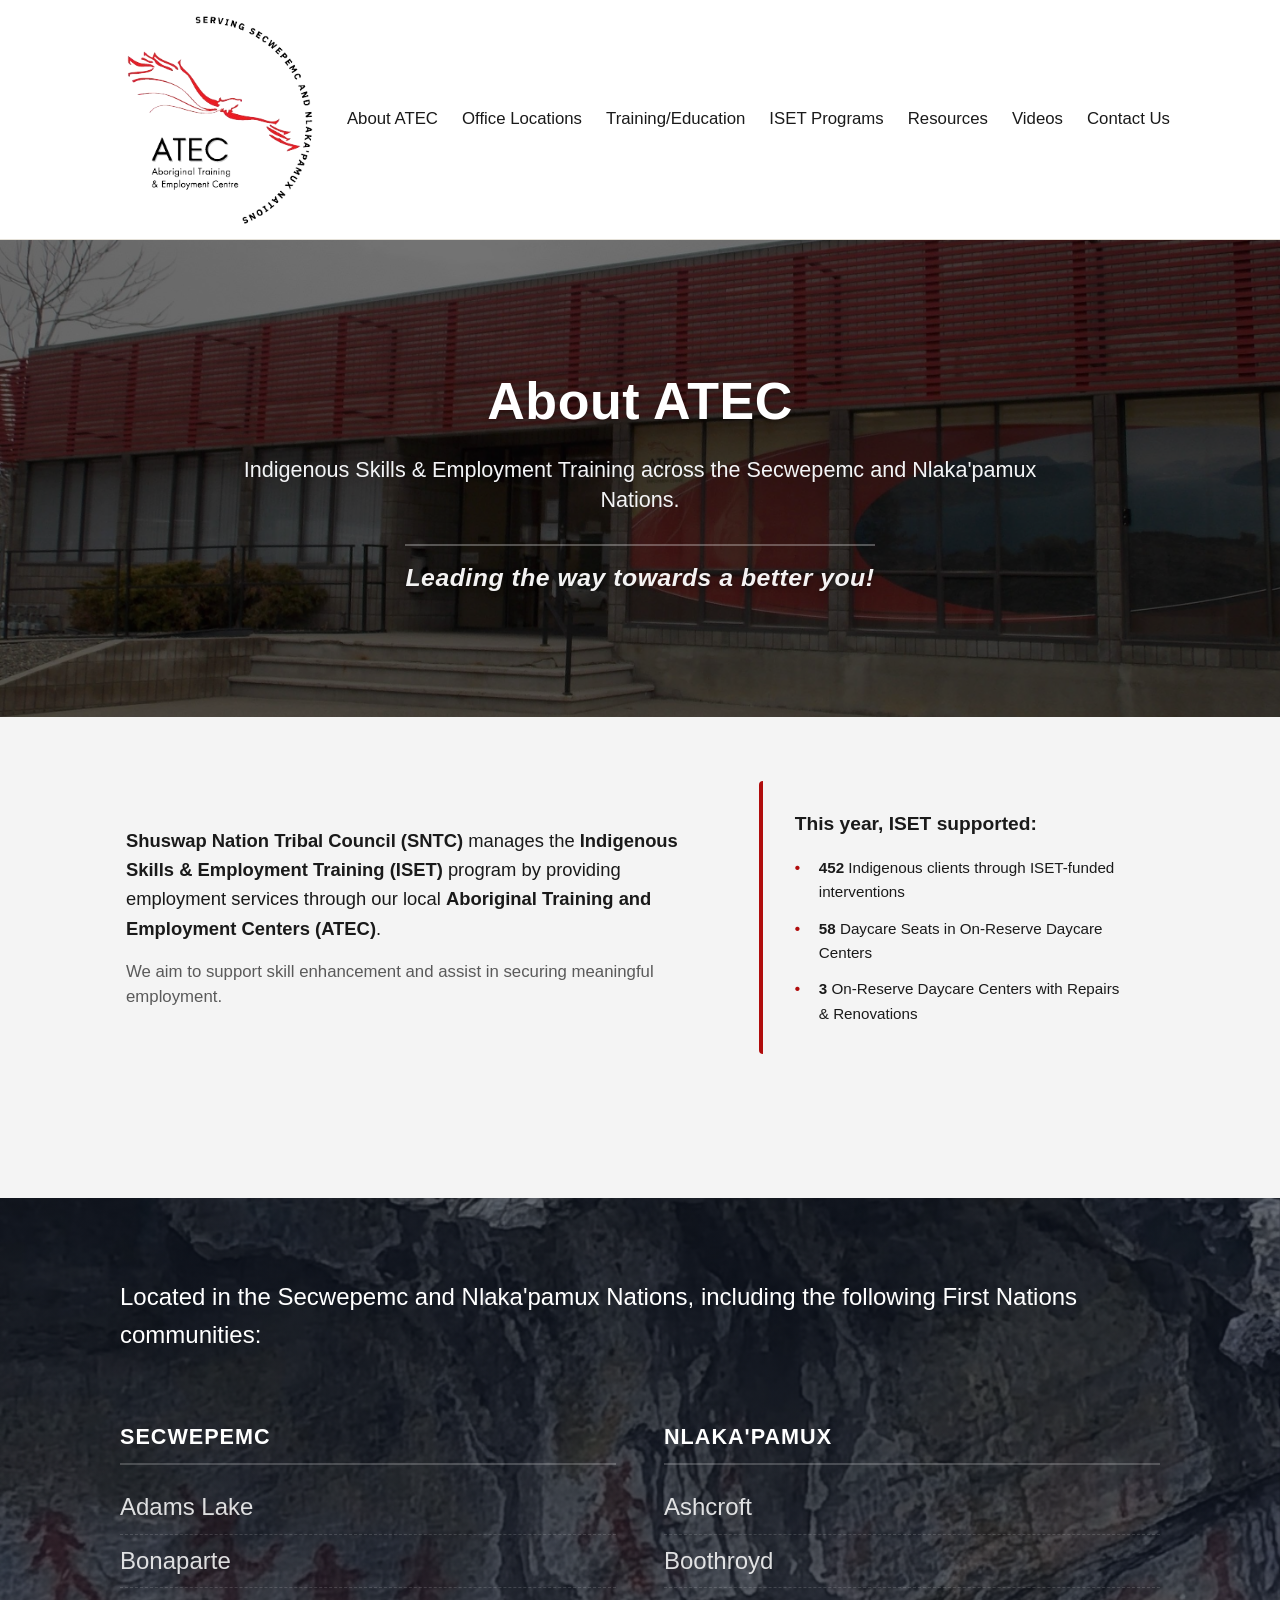
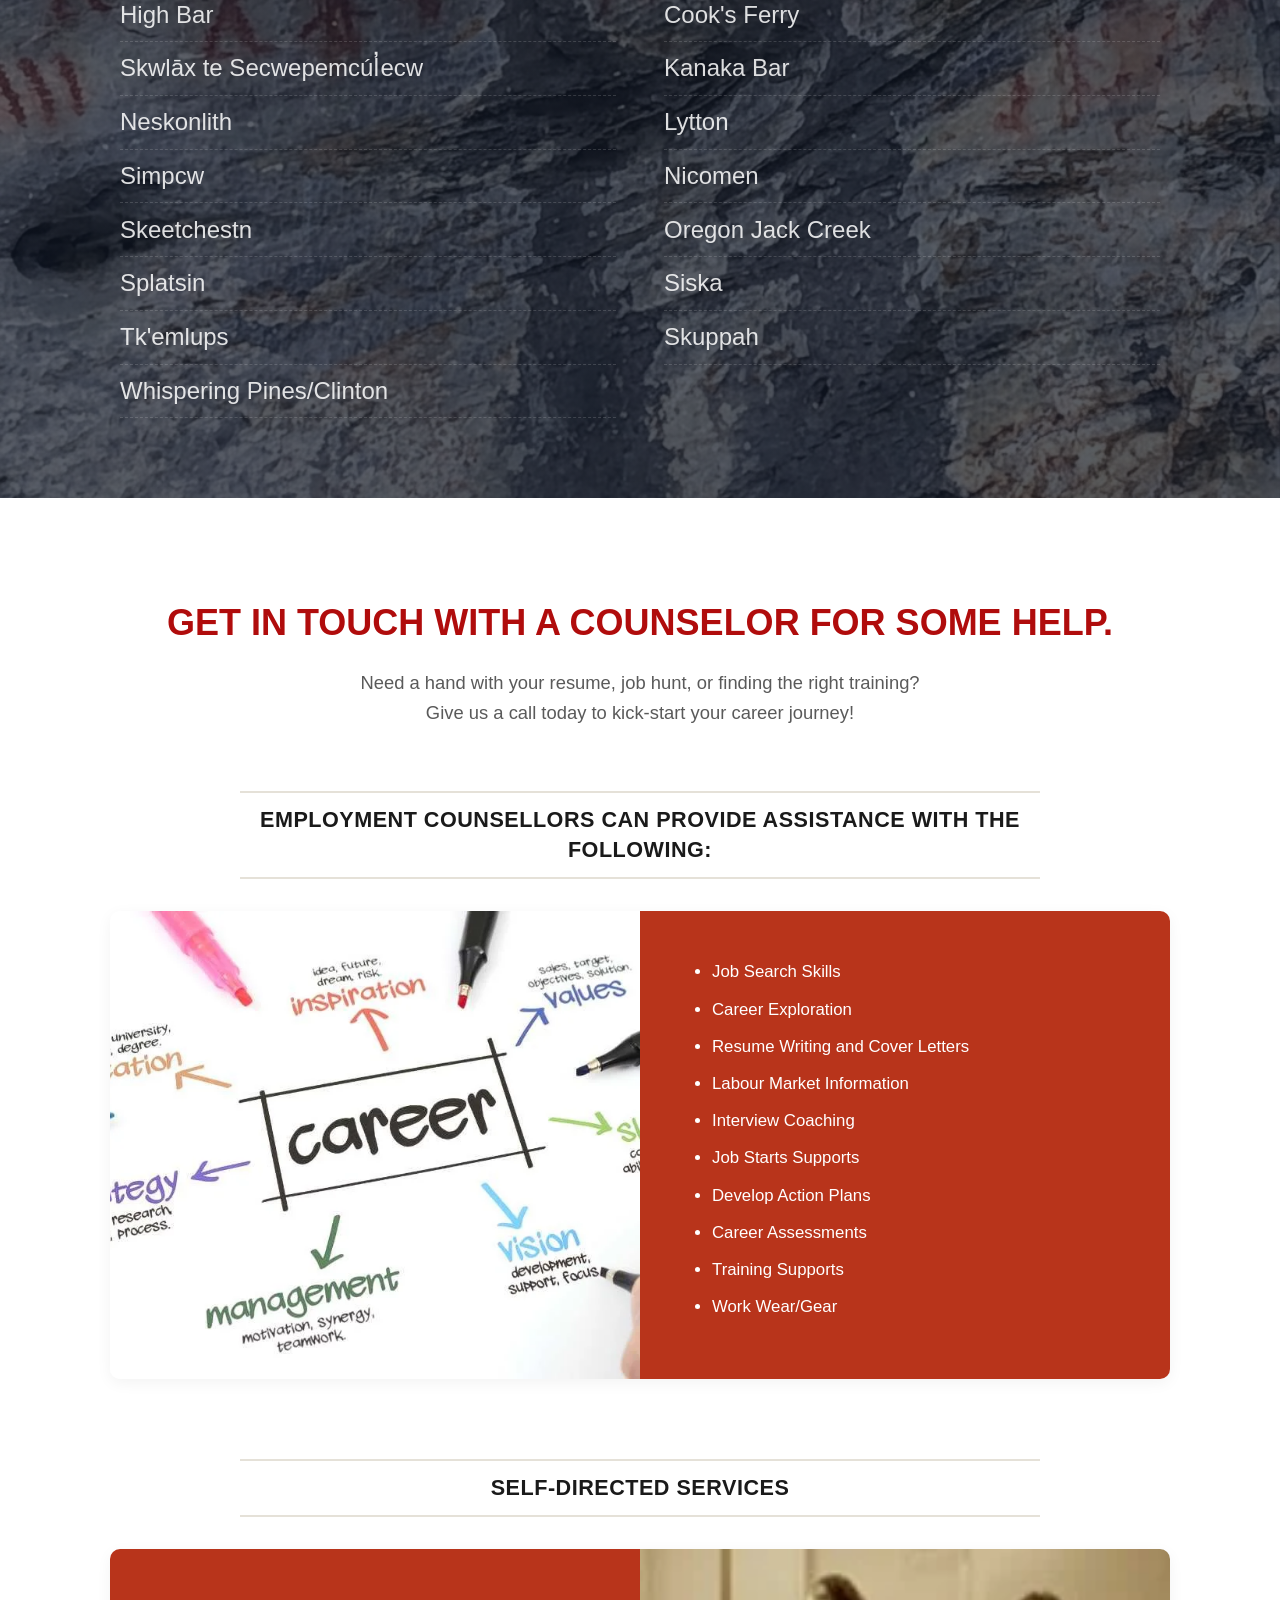
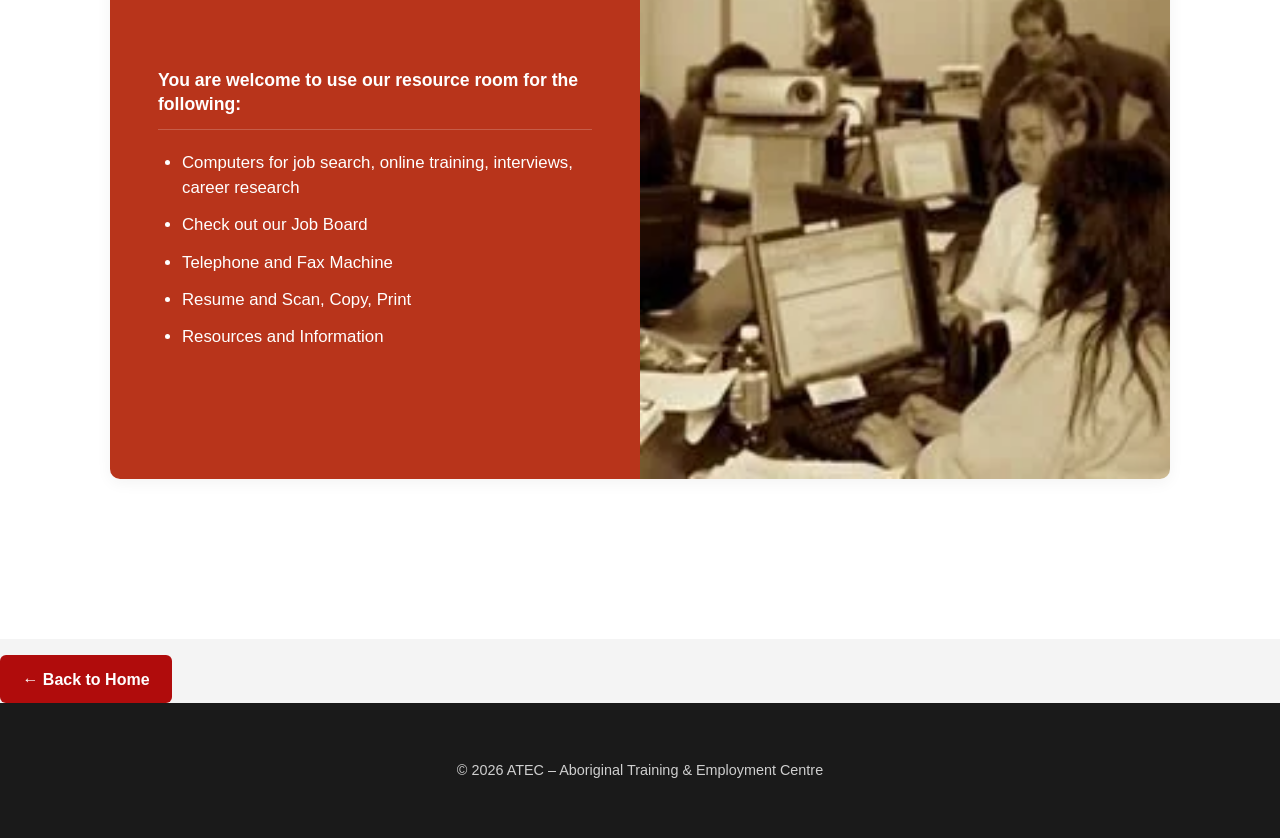
==== commit f39d2b47: "job links update" ====
--- a/pages/about.html
+++ b/pages/about.html
@@ -74,13 +74,13 @@
                 <li><a href="https://adamslakeband.org/" target="_blank" rel="noopener">Adams Lake</a></li>
                 <li><a href="https://www.bonapartefirstnation.ca/" target="_blank" rel="noopener">Bonaparte</a></li>
                 <li><a href="https://www.highbarfirstnation.ca/" target="_blank" rel="noopener">High Bar</a></li>
-                <li><a href="https://lslb.ca/" target="_blank" rel="noopener">Little Shuswap</a></li>
+                <li><a href="https://lslb.ca/" target="_blank" rel="noopener">Skwlāx te Secwepemcúl̓ecw</a></li>
                 <li><a href="https://neskonlith.net/" target="_blank" rel="noopener">Neskonlith</a></li>
                 <li><a href="https://simpcw.com/" target="_blank" rel="noopener">Simpcw</a></li>
                 <li><a href="https://skeetchestn.ca/" target="_blank" rel="noopener">Skeetchestn</a></li>
                 <li><a href="https://splatsin.ca/" target="_blank" rel="noopener">Splatsin</a></li>
                 <li><a href="https://tkemlups.ca/" target="_blank" rel="noopener">Tk'emlups</a></li>
-                <li><a href="https://www.wpcib.com/" target="_blank" rel="noopener">Whispering Pines</a></li>
+                <li><a href="https://www.wpcib.com/" target="_blank" rel="noopener">Whispering Pines/Clinton</a></li>
               </ul>
             </div>
             <div class="nations-column">    
@@ -93,7 +93,7 @@
                 <li><a href="https://lfn.band/" target="_blank" rel="noopener">Lytton</a></li>
                 <li><a href="https://www.nicomenband.com/" target="_blank" rel="noopener">Nicomen</a></li>
                 <li><a href="https://www.bcafn.ca/first-nations-bc/thompson-okanagan/oregon-jack-creek" target="_blank" rel="noopener">Oregon Jack Creek</a></li>
-                <li><a href="https://www.bcafn.ca/first-nations-bc/thompson-okanagan/siska" target="_blank" rel="noopener">Siska</a></li>
+                <li><a href="https://www.siskaband.ca/" target="_blank" rel="noopener">Siska</a></li>
                 <li><a href="https://www.skuppah.ca/" target="_blank" rel="noopener">Skuppah</a></li>
               </ul>
             </div>
--- a/styles.css
+++ b/styles.css
@@ -314,24 +314,13 @@
 .hero-video-container {
   position: relative;
   width: 100%;
-  height: 85vh; /* Increased slightly for a grand look */
+  height: 75vh;
   min-height: 500px;
   display: flex;
   align-items: center;
   justify-content: center;
   overflow: hidden;
-}
-
-/* --- BACKGROUND SLIDESHOW LAYER --- */
-.hero-video-container {
-  position: relative;
-  width: 100%;
-  height: 85vh;
-  min-height: 500px;
-  display: flex;
-  align-items: center;
-  justify-content: center;
-  overflow: hidden;
+  background-color: #000000;
 }
 
 /* --- BACKGROUND SLIDESHOW --- */
@@ -352,7 +341,7 @@
   height: 100%;
   object-fit: cover;
   opacity: 0;
-  animation: heroFadeSequence 45s infinite ease-in-out;
+  animation: heroFadeSequence 40s infinite ease-in-out;
 }
 
 /* --- TIMING DELAYS FOR EACH OF THE 9 IMAGES --- */
@@ -364,15 +353,13 @@
 .hero-slideshow-background img:nth-child(6) { animation-delay: 25s; }
 .hero-slideshow-background img:nth-child(7) { animation-delay: 30s; }
 .hero-slideshow-background img:nth-child(8) { animation-delay: 35s; }
-.hero-slideshow-background img:nth-child(9) { animation-delay: 40s; }
-
 /* --- SMOOTH CROSS-FADE KEYFRAMES --- */
 @keyframes heroFadeSequence {
   0% { opacity: 0; }
-  2% { opacity: 1; }    /* Smooth fade in */
-  11% { opacity: 1; }   /* Stay fully visible (~4-5 seconds) */
-  13% { opacity: 0; }   /* Smooth fade out */
-  100% { opacity: 0; }  /* Stay hidden until the loop repeats */
+  5% { opacity: 1; }     /* Fades in slightly faster */
+  12.5% { opacity: 1; }  /* Stays fully visible */
+  20% { opacity: 0; }     /* Fades out more gradually, overlapping the next image's start */
+  100% { opacity: 0; }
 }
 
 /* --- CONTRAST PROTECTION & TYPOGRAPHY --- */
@@ -549,6 +536,146 @@
   transform: translateY(-2px);
   box-shadow: 0 8px 20px rgba(0,0,0,0.4);
   filter: brightness(1.15); 
+}
+/* Collage Section */
+.collage-section {
+  padding: 80px 20px;
+  background-color: #fcfcfc;
+  display: flex;
+  justify-content: center;
+  align-items: center;
+  overflow: hidden; 
+}
+
+.collage-container {
+  position: relative;
+  width: 100%;
+  max-width: 1000px;
+  height: 550px; 
+  margin: 0 auto;
+}
+
+/* --- THE SCATTERED CARDS --- */
+.collage-card {
+  position: absolute;
+  background: #ffffff;
+  padding: 12px 12px 18px 12px;
+  border-radius: 8px;
+  box-shadow: 0 4px 15px rgba(0, 0, 0, 0.08);
+  transition: transform 0.4s cubic-bezier(0.25, 1, 0.5, 1), 
+              box-shadow 0.4s cubic-bezier(0.25, 1, 0.5, 1), 
+              z-index 0.4s step-start;
+  cursor: pointer;
+  z-index: 1;
+}
+
+.collage-card img {
+  width: 100%;
+  height: 100%;
+  object-fit: cover;
+  border-radius: 4px;
+  display: block;
+}
+/* --- INDIVIDUAL CARD SIZES, POSITIONS, & ROTATIONS --- */
+.card-1 {
+  width: 280px;
+  height: 200px;
+  top: 10%;
+  left: 5%;
+  transform: rotate(-6deg);
+}
+
+.card-2 {
+  width: 240px;
+  height: 300px;
+  top: 5%;
+  left: 32%;
+  transform: rotate(4deg);
+  z-index: 2; 
+}
+
+.card-3 {
+  width: 310px;
+  height: 220px;
+  top: 15%;
+  right: 8%;
+  transform: rotate(-3deg);
+}
+
+.card-4 {
+  width: 260px;
+  height: 240px;
+  bottom: 8%;
+  left: 12%;
+  transform: rotate(5deg);
+  z-index: 2;
+}
+
+.card-5 {
+  width: 320px;
+  height: 220px;
+  bottom: 5%;
+  left: 40%;
+  transform: rotate(-4deg);
+}
+
+.card-6 {
+  width: 230px;
+  height: 290px;
+  bottom: 12%;
+  right: 5%;
+  transform: rotate(7deg);
+  z-index: 3; 
+}
+
+.card-7 {
+  width: 210px;
+  height: 270px;
+  top: 22%;
+  left: -5%;
+  transform: rotate(8deg);
+  z-index: 2;
+}
+
+.card-8 {
+  width: 220px;
+  height: 280px;
+  top: 25%;
+  right: -12%;
+  transform: rotate(-7deg);
+  z-index: 2;
+}
+/* --- THE HOVER LIFTOFF EFFECT --- */
+.collage-card:hover {
+  transform: scale(1.1) rotate(0deg);
+  box-shadow: 0 15px 35px rgba(0, 0, 0, 0.18); 
+  z-index: 99; 
+  transition: transform 0.4s cubic-bezier(0.25, 1, 0.5, 1), 
+              box-shadow 0.4s cubic-bezier(0.25, 1, 0.5, 1);
+}
+/* --- RESPONSIVE FIX FOR SMALLER SCREEN SIZES --- */
+@media (max-width: 768px) {
+  .collage-container {
+    height: auto;
+    display: grid;
+    grid-template-columns: repeat(auto-fit, minmax(240px, 1fr));
+    gap: 20px;
+  }
+  
+  .collage-card {
+    position: relative;
+    width: 100% !important;
+    height: 250px !important;
+    top: auto !important;
+    left: auto !important;
+    right: auto !important;
+    bottom: auto !important;
+    transform: rotate(0deg) !important; 
+  }
+  
+  .collage-card:hover {
+    transform: scale(1.03);
+  }
 }
 /* PARTNERS SECTION */
 .partners-section-alt {
@@ -987,7 +1114,7 @@
 /*7. ISET / OFFICE INFO & PROGRAM BLOCK PAGE LAYOUTS*/
 /* Layout Structural Wrapper */
 .content-wrapper {
-  max-width: 1200px;
+  max-width: 1600px;
   margin: 40px auto;
   padding: 0 20px;
 }
@@ -1003,10 +1130,10 @@
   margin-bottom: 15px;
 }
 
-.subtitle {
+.intro-section p {
   font-size: 16px;
-  color: #666;
-  max-width: 700px;
+  color: #555;
+  max-width: 800px;
   margin: 0 auto;
 }
 
@@ -1602,6 +1729,18 @@
   margin: 1rem;
   text-align: justify;
 }
+.bcateam-text-columns {
+  display: grid;
+  grid-template-columns: 1fr 1fr; 
+  gap: 40px;
+}
+.bcateam-p {
+  font-size: 1rem;
+  line-height: 1.7;
+  color: var(--text-dark, #1f2937);
+  margin: 1rem;
+  text-align: justify;
+}
 /*10. CONTACT PAGE FORM LAYOUTS */
 .contact-section {
   display: flex;
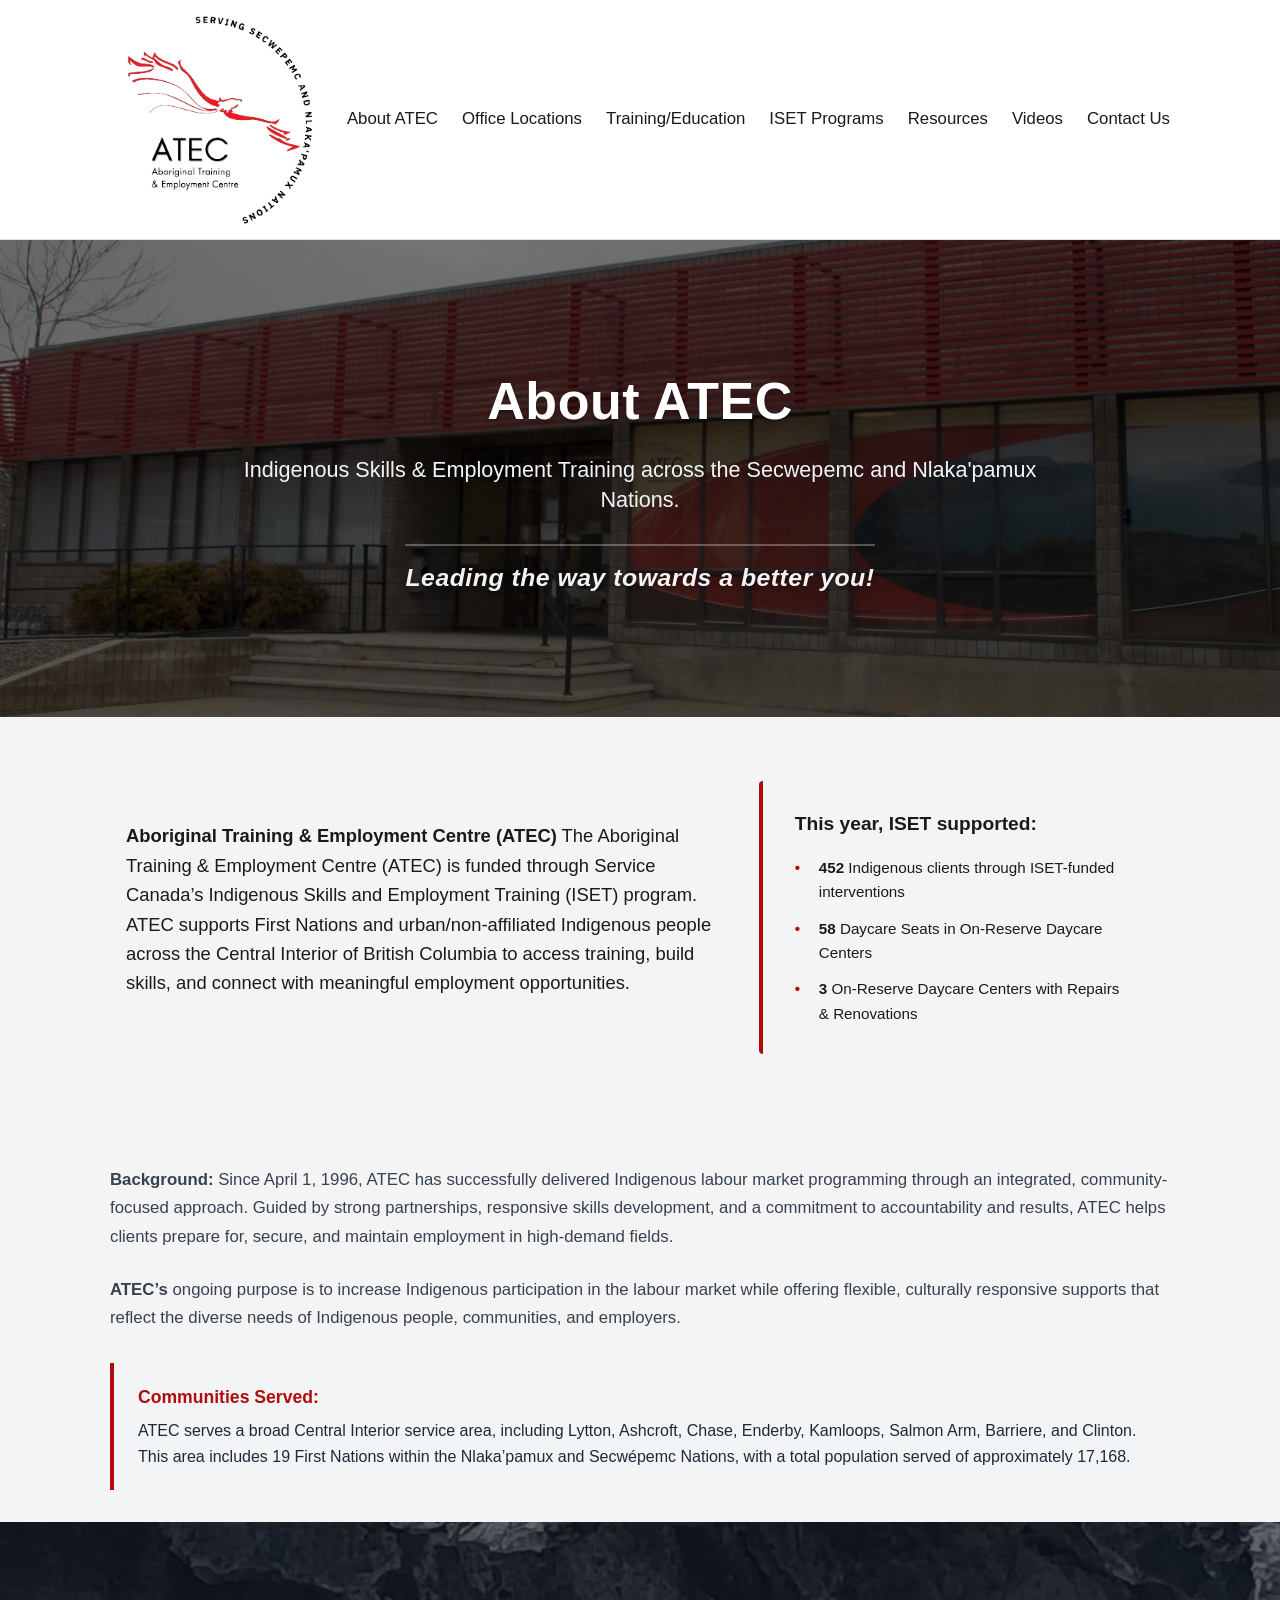
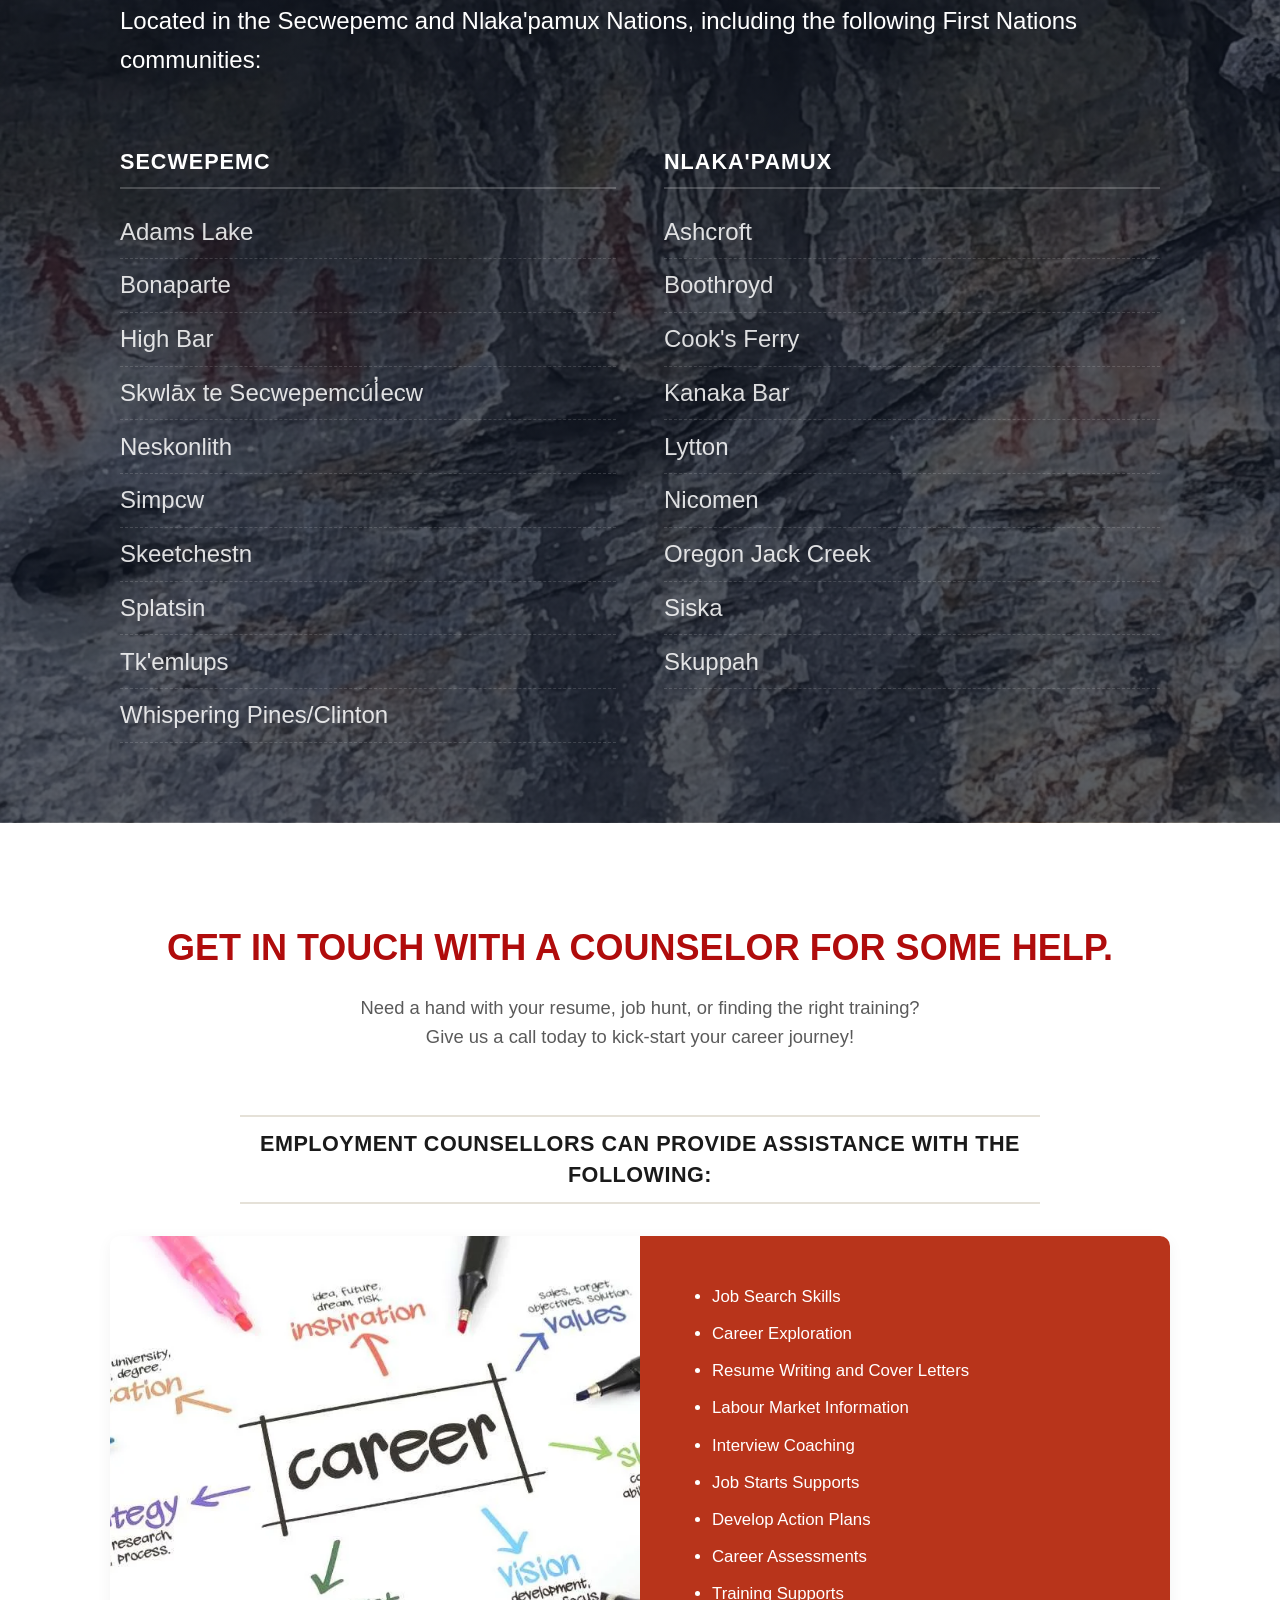
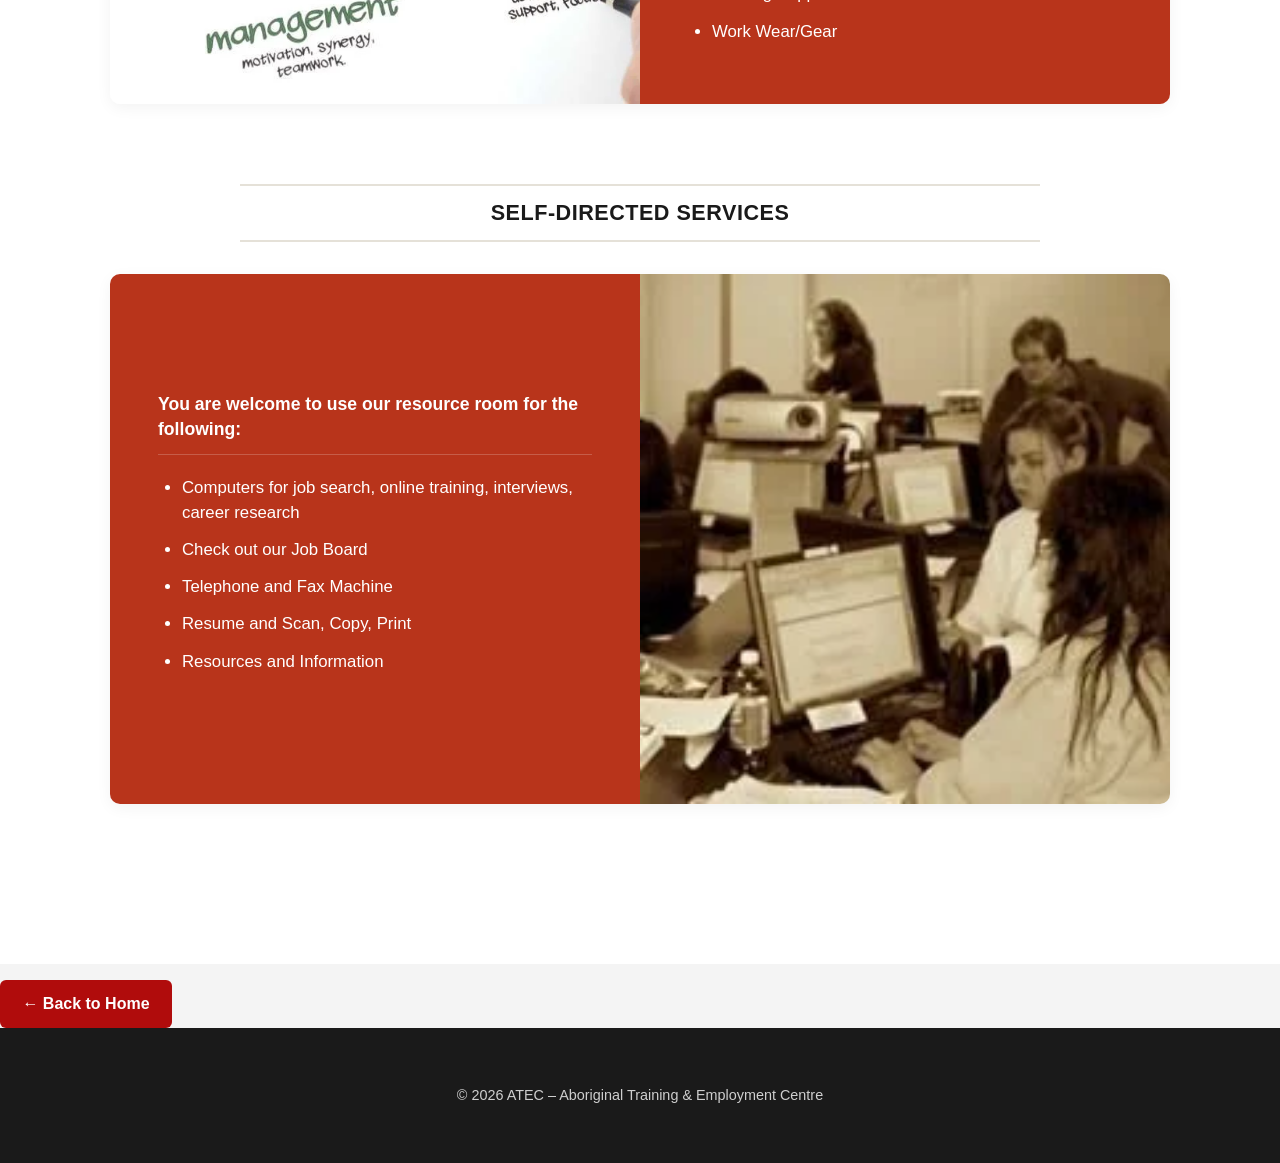
==== commit 052aa586: "about resources and styles updated" ====
--- a/pages/about.html
+++ b/pages/about.html
@@ -44,12 +44,7 @@
         <div class="about-split-row">
           <div class="about-text-column">
             <p class="about-lead">
-              <strong>Shuswap Nation Tribal Council (SNTC)</strong> manages the 
-              <strong>Indigenous Skills &amp; Employment Training (ISET)</strong> program by providing 
-              employment services through our local <strong>Aboriginal Training and Employment Centers (ATEC)</strong>.
-            </p>
-            <p class="about-sub-lead">
-              We aim to support skill enhancement and assist in securing meaningful employment.
+              <strong>Aboriginal Training & Employment Centre (ATEC)</strong> The Aboriginal Training & Employment Centre (ATEC) is funded through Service Canada’s Indigenous Skills and Employment Training (ISET) program. ATEC supports First Nations and urban/non-affiliated Indigenous people across the Central Interior of British Columbia to access training, build skills, and connect with meaningful employment opportunities.
             </p>
           </div>
           <div class="impact-statement">
@@ -59,6 +54,13 @@
               <li><strong>58</strong> Daycare Seats in On-Reserve Daycare Centers</li>
               <li><strong>3</strong> On-Reserve Daycare Centers with Repairs &amp; Renovations</li>
             </ul>
+          </div>
+        </div>
+        <div class="about-details-block">
+          <p class="details-text"><strong>Background: </strong> Since April 1, 1996, ATEC has successfully delivered Indigenous labour market programming through an integrated, community-focused approach. Guided by strong partnerships, responsive skills development, and a commitment to accountability and results, ATEC helps clients prepare for, secure, and maintain employment in high-demand fields.</p>
+          <p class="details-text"><strong>ATEC’s</strong> ongoing purpose is to increase Indigenous participation in the labour market while offering flexible, culturally responsive supports that reflect the diverse needs of Indigenous people, communities, and employers.</p>
+          <div class="region-callout-box">
+            <strong>Communities Served:</strong> ATEC serves a broad Central Interior service area, including Lytton, Ashcroft, Chase, Enderby, Kamloops, Salmon Arm, Barriere, and Clinton. This area includes 19 First Nations within the Nlaka’pamux and Secwépemc Nations, with a total population served of approximately 17,168.
           </div>
         </div>
       </div>
--- a/styles.css
+++ b/styles.css
@@ -777,6 +777,35 @@
   font-weight: bold;
 }
 
+.about-details-block {
+  margin-top: 40px;
+}
+
+.details-text {
+  font-size: 1.05rem;
+  line-height: 1.7;
+  color: #374151;
+  margin-bottom: 24px;
+}
+
+.region-callout-box {
+  background-color: #f3f4f6;
+  border-left: 4px solid var(--accent, #1b4d3e); 
+  padding: 20px 24px;
+  border-radius: 0 8px 8px 0;
+  font-size: 1rem;
+  line-height: 1.65;
+  color: #1f2937;
+  margin-top: 30px;
+}
+
+.region-callout-box strong {
+  color: var(--accent, #1b4d3e);
+  display: block;
+  margin-bottom: 6px;
+  font-size: 1.1rem;
+}
+
 .nations-bg-section {
   background-image: linear-gradient(rgba(17, 24, 39, 0.60), rgba(17, 24, 39, 0.70)), url('media/oakland.secwepemc.2.png');
   background-size: cover;
@@ -1304,10 +1333,12 @@
 }
 
 .video-wrapper {
-  margin-top: 30px;
+  margin-top: 40px;
   width: 100%;
   max-width: 1000px;
   align-self: center;
+  display: flex;
+  justify-content: center;
 }
 
 .video-wrapper iframe {
@@ -1515,6 +1546,123 @@
   font-weight: 500;
   color: var(--primary-color);
 }
+/* --- Career Cruising CONTAINER --- */
+.resource-feature-card {
+  background: #ffffff;
+  border: 1px solid var(--border-color, #e5e7eb);
+  border-radius: 12px;
+  padding: 40px;
+  box-shadow: 0 4px 20px rgba(0, 0, 0, 0.05);
+  max-width: 850px;
+  margin: 2rem auto;
+}
+/* --- TITLE & BADGE --- */
+.card-header-group {
+  display: flex;
+  flex-direction: column;
+  gap: 8px;
+  margin-bottom: 20px;
+}
+
+.resource-badge {
+  align-self: flex-start;
+  background-color: #f3f4f6;
+  color: var(--primary-color, #1b4d3e);
+  font-size: 0.78rem;
+  font-weight: 700;
+  text-transform: uppercase;
+  letter-spacing: 0.05em;
+  padding: 4px 12px;
+  border-radius: 50px;
+}
+
+.resource-card-title {
+  font-size: 2.2rem;
+  color: var(--primary-color, #1b4d3e);
+  margin: 0;
+  font-weight: 700;
+}
+/* --- BODY TEXT & BULLETS --- */
+.resource-intro {
+  font-size: 1.1rem;
+  line-height: 1.65;
+  color: #374151;
+  margin-bottom: 24px;
+}
+
+.resource-features-list {
+  list-style: none;
+  padding: 0;
+  margin: 0 0 35px 0;
+}
+
+.resource-features-list li {
+  position: relative;
+  padding-left: 24px;
+  font-size: 1rem;
+  line-height: 1.6;
+  color: #4b5563;
+  margin-bottom: 14px;
+}
+/* Custom bullet icon matching your theme color */
+.resource-features-list li::before {
+  content: "✓";
+  position: absolute;
+  left: 0;
+  top: 0;
+  color: var(--accent, #1b4d3e);
+  font-weight: bold;
+}
+/* --- ACCESS CALL TO ACTION BOX --- */
+.resource-cta-block {
+  display: flex;
+  align-items: flex-start;
+  gap: 16px;
+  background-color: #f9fafb;
+  border-left: 4px solid var(--accent, #1b4d3e);
+  padding: 20px 24px;
+  border-radius: 0 8px 8px 0;
+}
+
+.cta-icon {
+  font-size: 1.3rem;
+  line-height: 1;
+  margin-top: 2px;
+}
+
+.resource-cta-text {
+  font-size: 1rem;
+  line-height: 1.5;
+  color: #1f2937;
+  margin: 0;
+}
+
+.resource-cta-text strong {
+  display: block;
+  color: var(--primary-color, #1b4d3e);
+  margin-bottom: 4px;
+  font-size: 1.05rem;
+}
+
+/* --- MOBILE RESPONSIVE TWEAKS --- */
+@media (max-width: 600px) {
+  .resource-feature-card {
+    padding: 24px;
+  }
+  
+  .resource-card-title {
+    font-size: 1.75rem;
+  }
+  
+  .resource-cta-block {
+    flex-direction: column;
+    gap: 8px;
+  }
+  
+  .cta-icon {
+    display: none; /* Hide the emoji on ultra-small screens to save landscape space */
+  }
+}
 /*FIRST NATIONS COMMUNITIES DROPDOWN*/
 .community-dropdown {
   width: 100%;
@@ -1659,32 +1807,29 @@
 }
 /* 9.VIDEOS PAGE*/
 /*DOCUMENTARY VIDEO SECTION*/
-.documentary-section, 
-.bcateam-video-section {
+.documentary-section {
   max-width: var(--max-width, 1140px);
-  margin: 50px auto;
+  margin: 10rem auto;
   padding: 10px 24px;
-  margin-top: 10rem;
-  margin-bottom: 10rem;
-}
-
-.documentary-title,
-.bcateam-title {
+}
+
+.documentary-title {
   color: var(--accent);
   font-size: 3rem;
   text-align: start;
   text-decoration: underline 3px;
+  margin-bottom: 2rem;
 }
 
 .documentary-hero-media {
   width: 100%;
   margin-bottom: 40px; 
 }
-
+/* --- RESPONSIVE VIDEO WRAPPER --- */
 .video-responsive-wrapper {
   position: relative;
   width: 100%;
-  padding-bottom: 56.25%; 
+  padding-bottom: 56.25%; /* Perfect 16:9 Aspect Ratio */
   height: 0;
   overflow: hidden;
   border-radius: 8px;
@@ -1700,7 +1845,7 @@
   height: 100%;
   border: 0;
 }
-
+/* --- CREDITS ROW --- */
 .documentary-credits {
   margin-top: 16px;
   font-size: 0.82rem;
@@ -1715,7 +1860,7 @@
 .documentary-credits strong {
   color: var(--primary-color, #1b4d3e);
 }
-
+/* --- ASYMMETRIC TEXT GRID --- */
 .documentary-text-columns {
   display: grid;
   grid-template-columns: 1fr 1fr; 
@@ -1726,19 +1871,6 @@
   font-size: 1rem;
   line-height: 1.7;
   color: var(--text-dark, #1f2937);
-  margin: 1rem;
-  text-align: justify;
-}
-.bcateam-text-columns {
-  display: grid;
-  grid-template-columns: 1fr 1fr; 
-  gap: 40px;
-}
-.bcateam-p {
-  font-size: 1rem;
-  line-height: 1.7;
-  color: var(--text-dark, #1f2937);
-  margin: 1rem;
   text-align: justify;
 }
 /*10. CONTACT PAGE FORM LAYOUTS */
